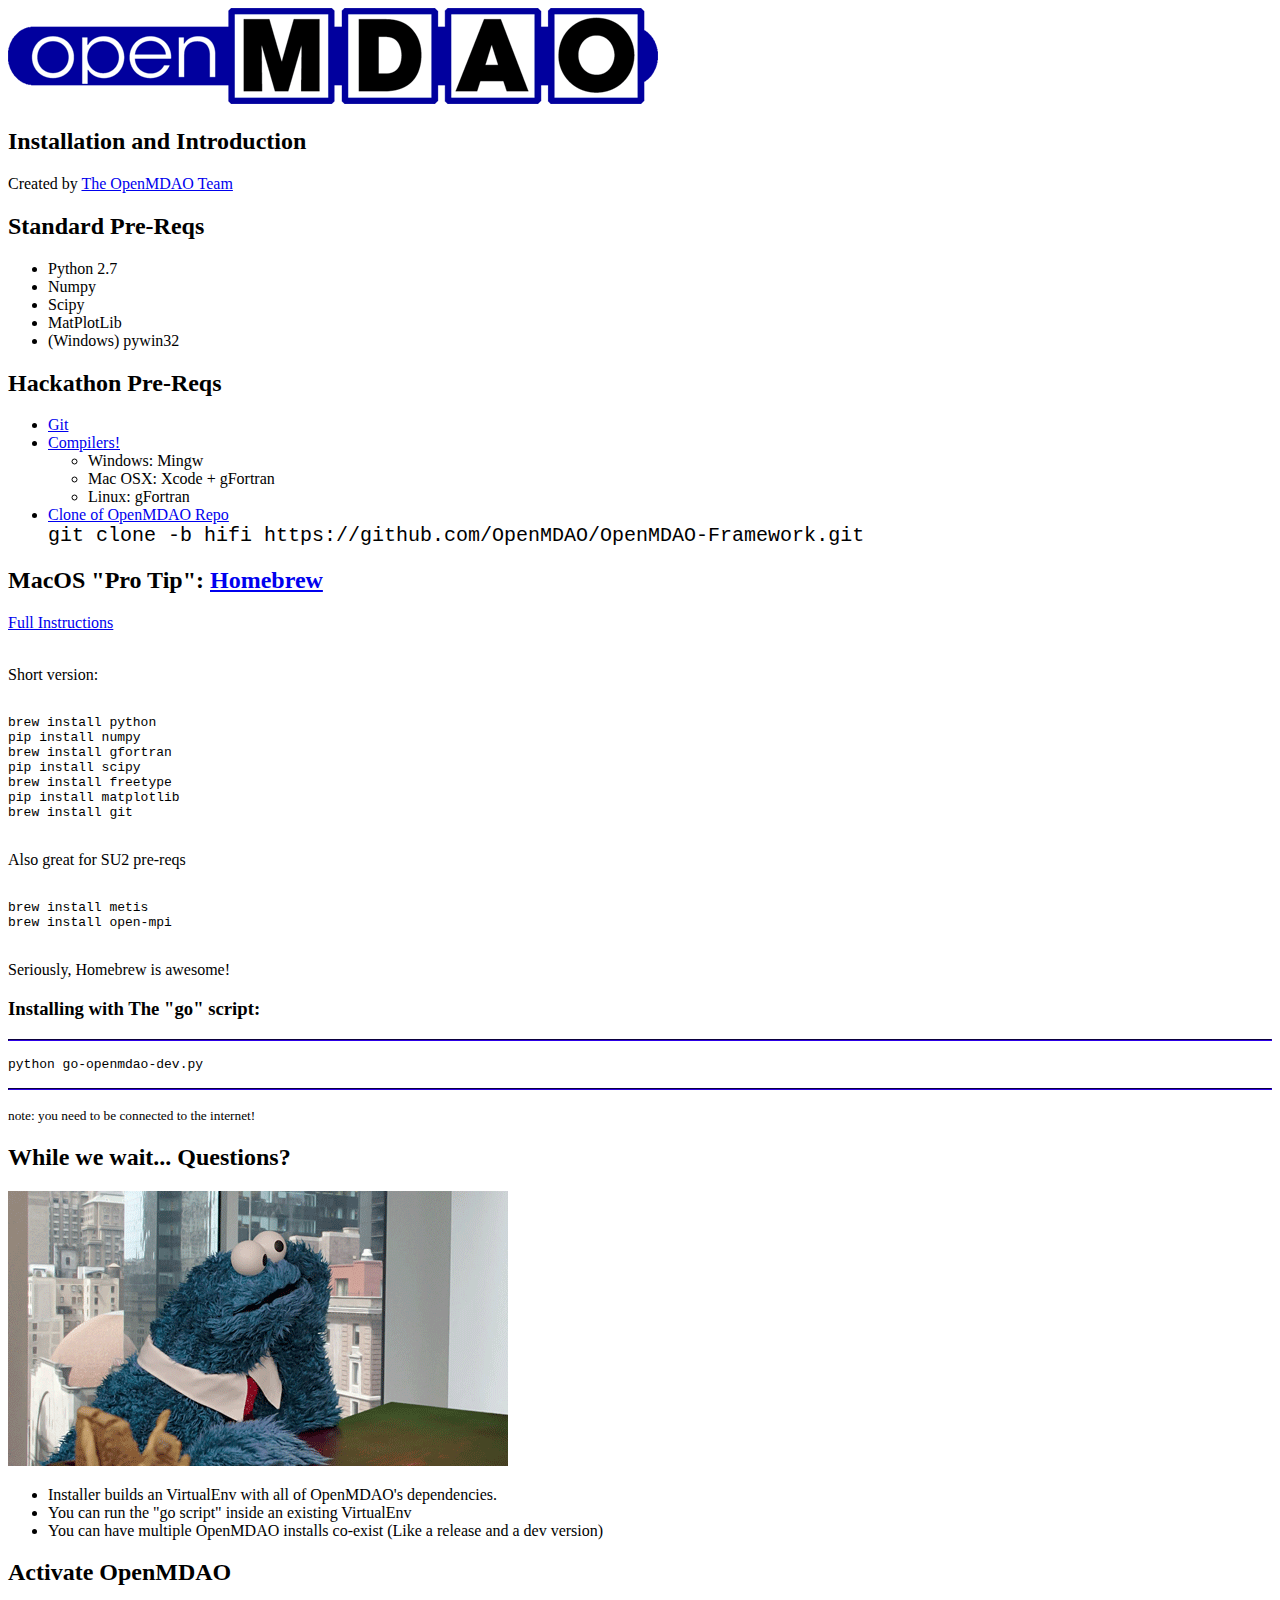
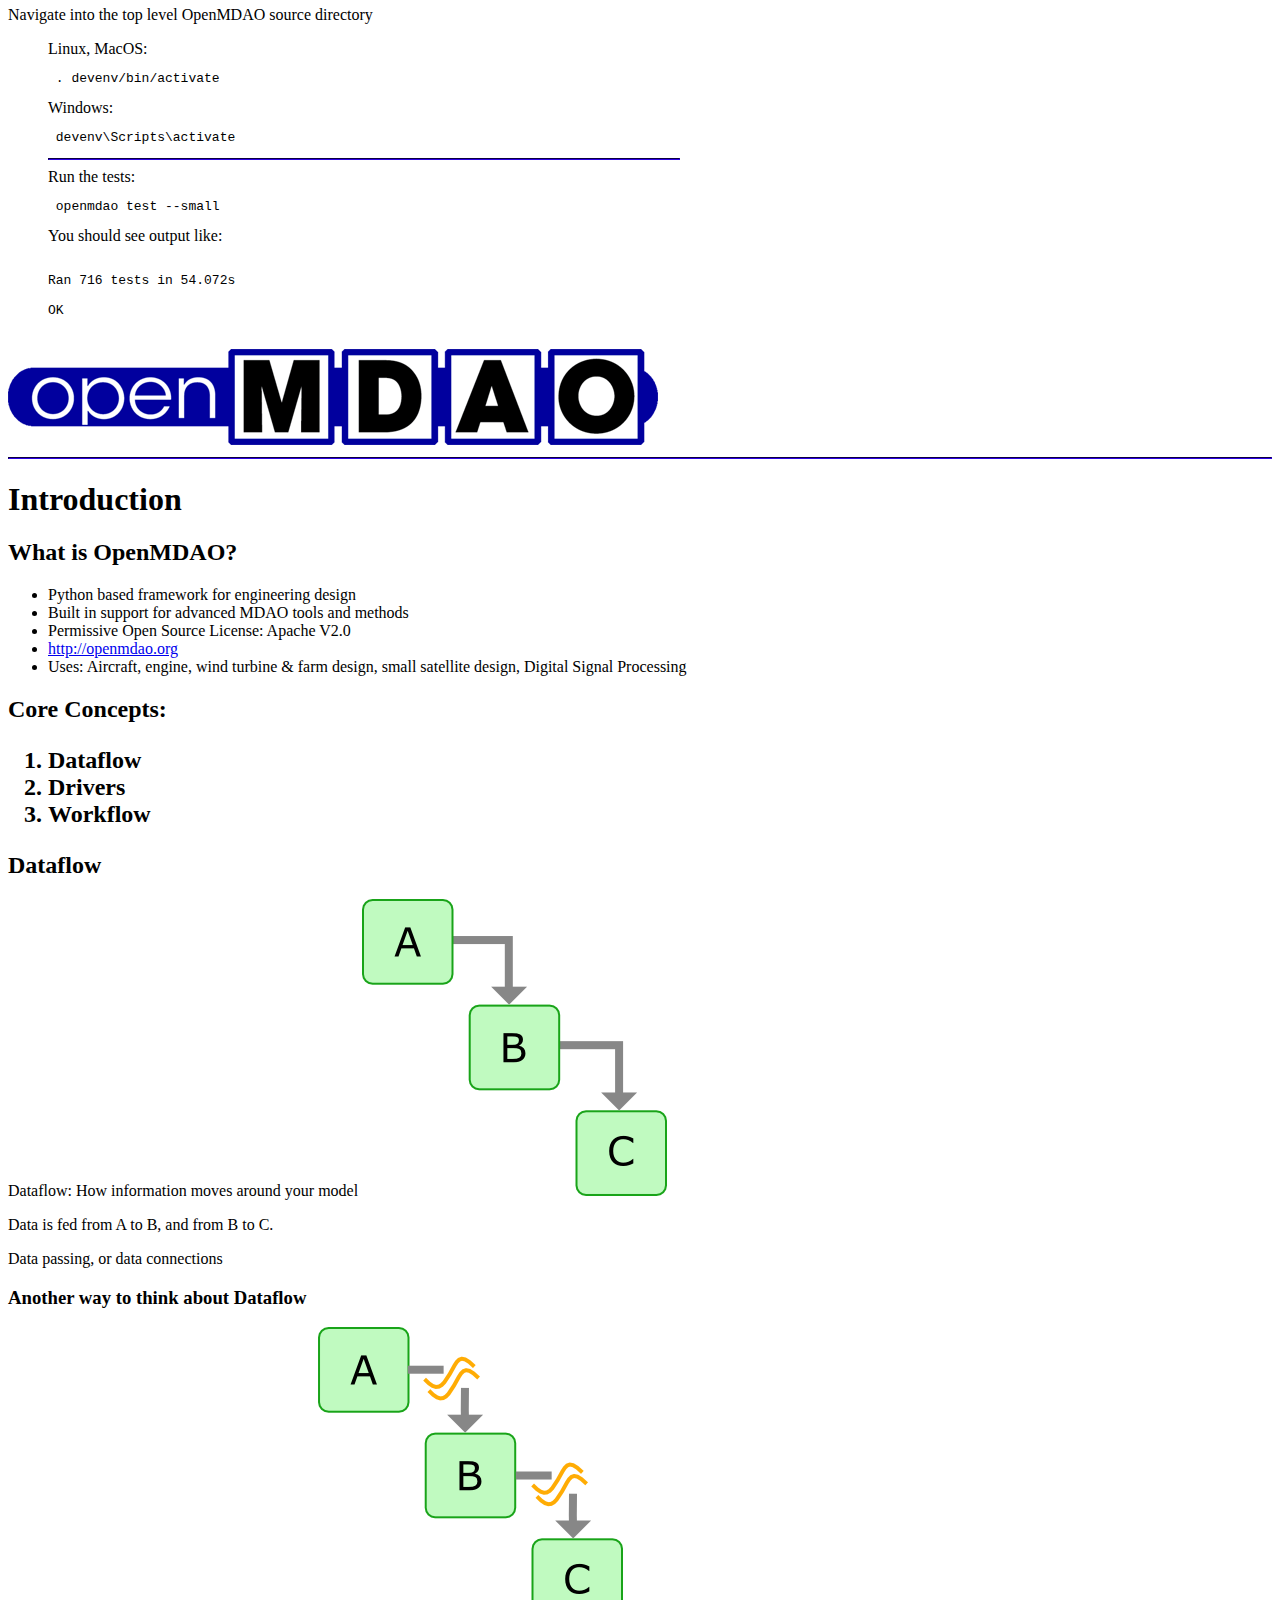
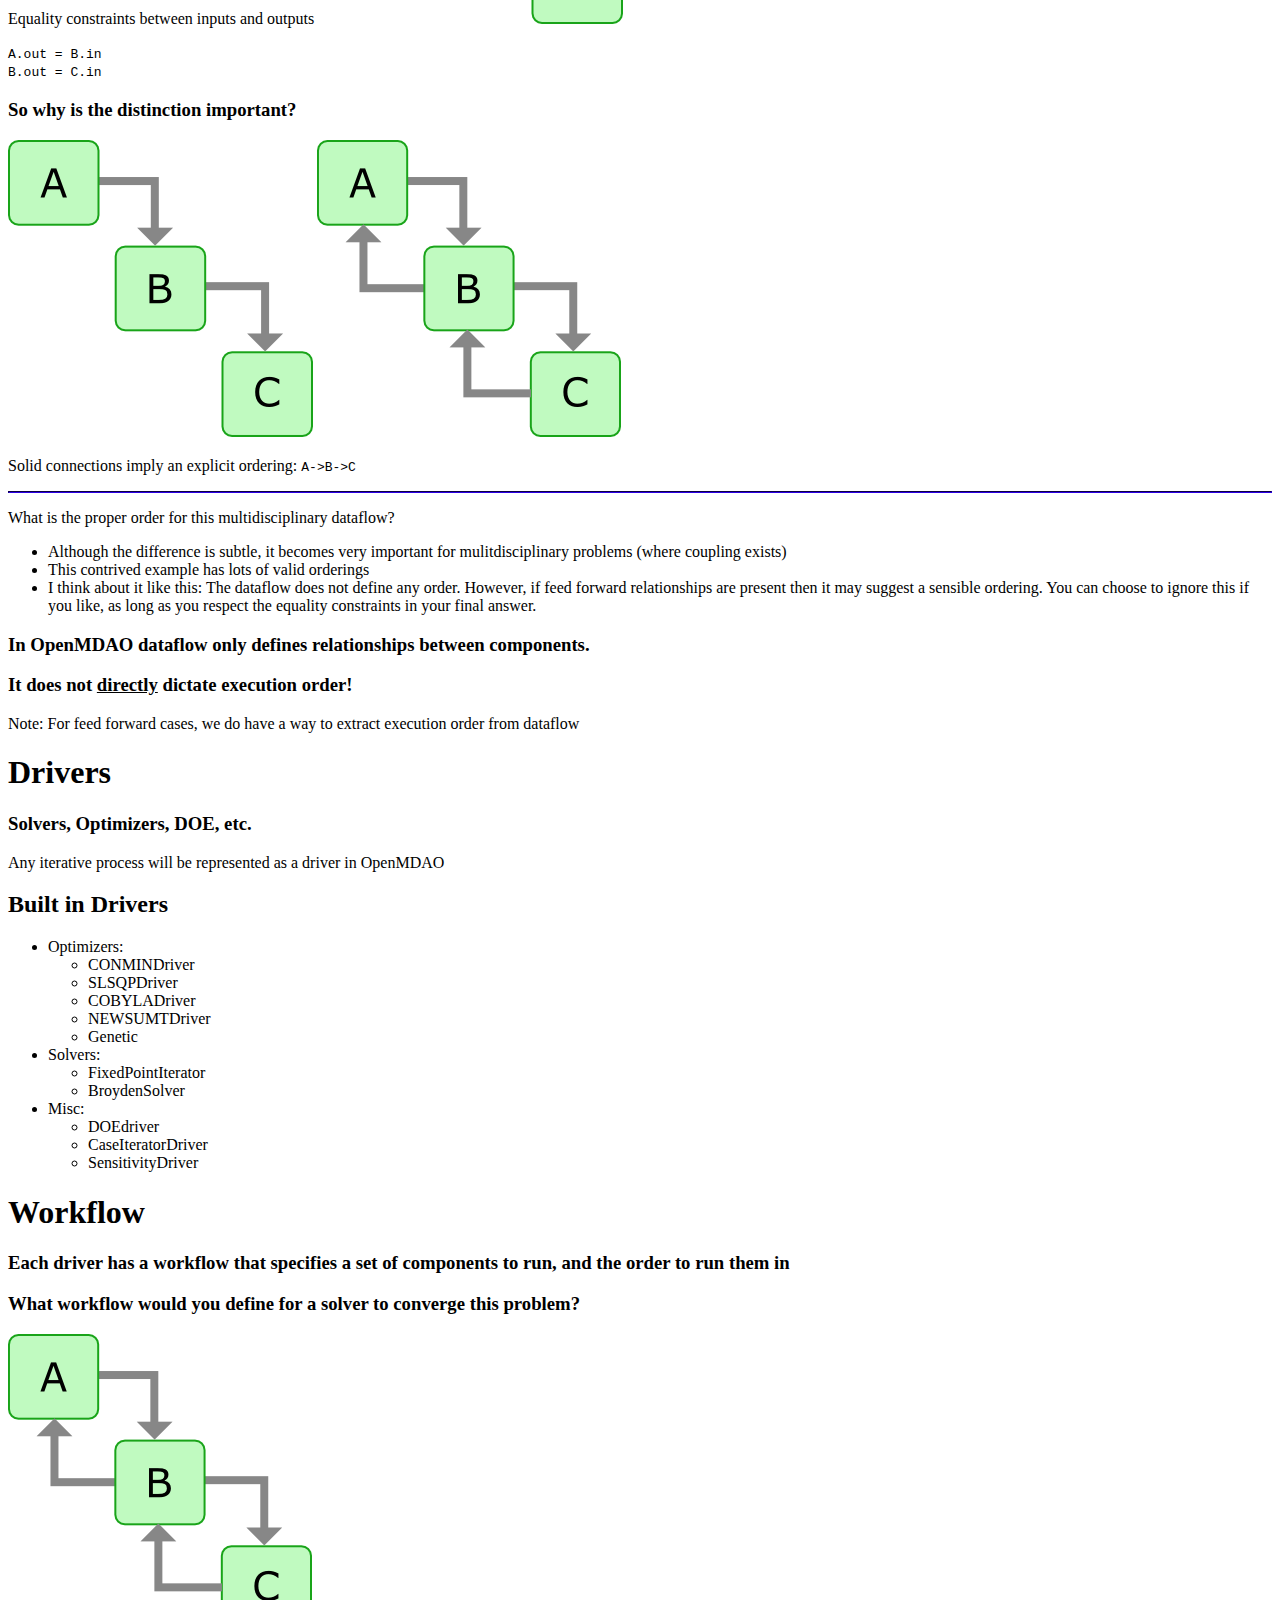
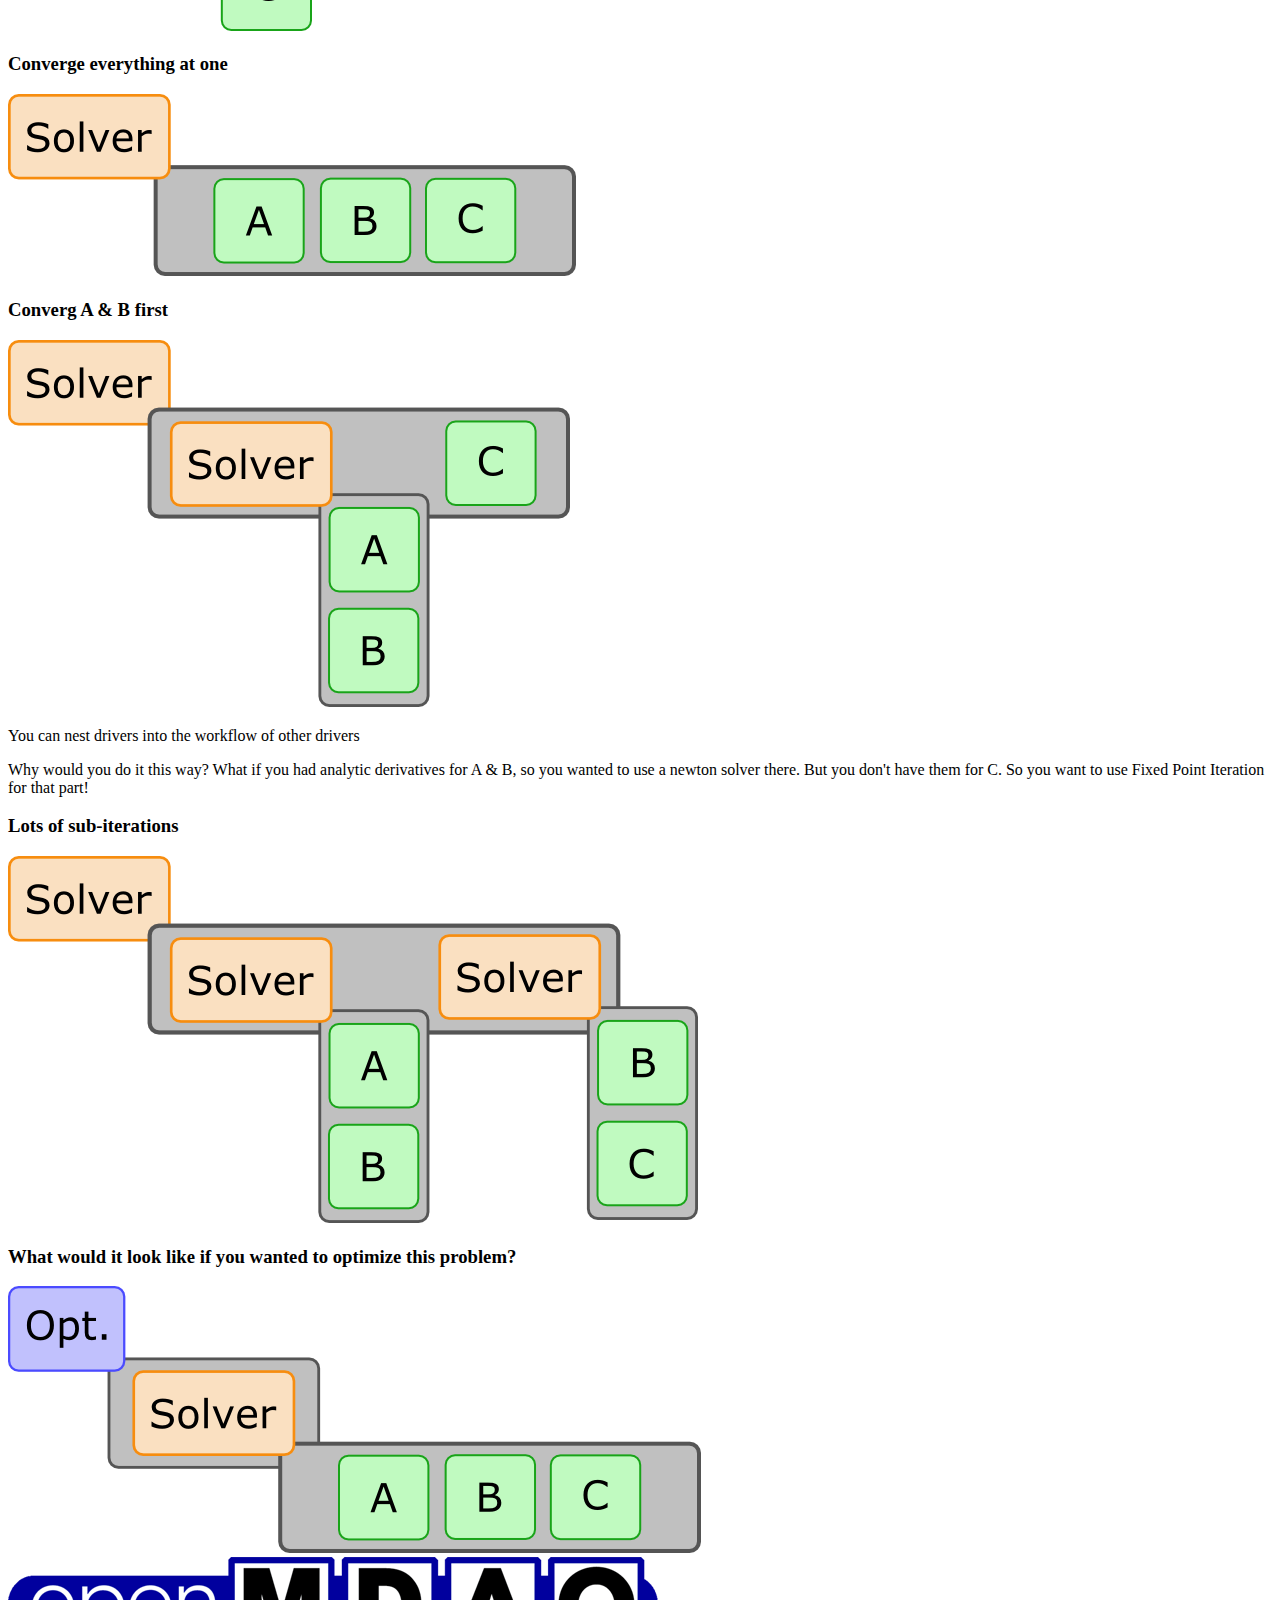
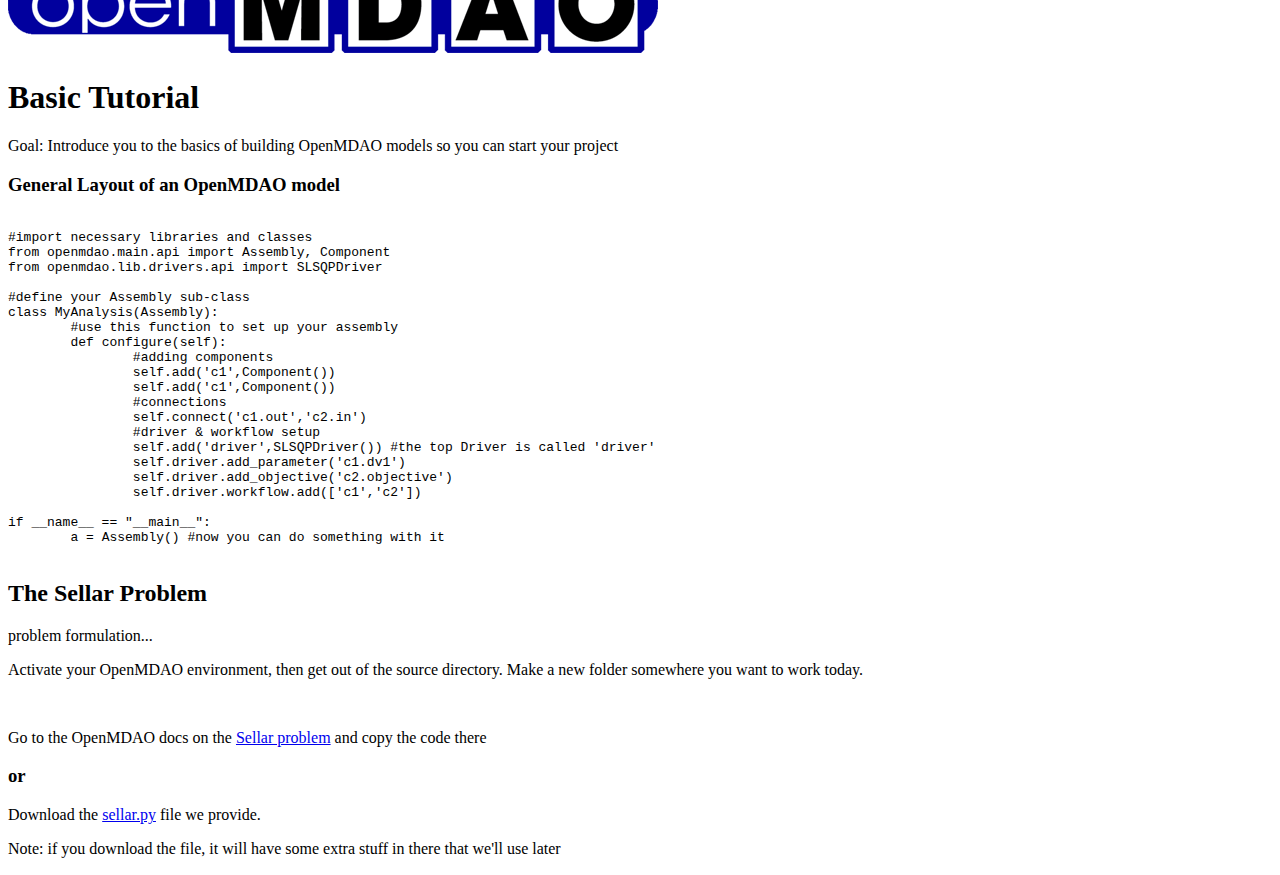
==== index.html @ 1507eb14 "started the tutorial" ====
<!doctype html>
<html lang="en">

	<head>
		<meta charset="utf-8">

		<title>reveal.js - The HTML Presentation Framework</title>

		<meta name="description" content="A framework for easily creating beautiful presentations using HTML">
		<meta name="author" content="Hakim El Hattab">

		<meta name="apple-mobile-web-app-capable" content="yes" />
		<meta name="apple-mobile-web-app-status-bar-style" content="black-translucent" />

		<meta name="viewport" content="width=device-width, initial-scale=1.0, maximum-scale=1.0, user-scalable=no">

		<link rel="stylesheet" href="css/reveal.min.css">
		<link rel="stylesheet" href="css/theme/night.css" id="theme">
		<link rel="stylesheet" href="custom.css">

		<!-- For syntax highlighting -->
		<link rel="stylesheet" href="lib/css/zenburn.css">

		<!-- If the query includes 'print-pdf', use the PDF print sheet -->
		<script>
			document.write( '<link rel="stylesheet" href="css/print/' + ( window.location.search.match( /print-pdf/gi ) ? 'pdf' : 'paper' ) + '.css" type="text/css" media="print">' );
		</script>

		<!--[if lt IE 9]>
		<script src="lib/js/html5shiv.js"></script>
		<![endif]-->
	</head>

	<body>

		<div class="reveal">
			<!-- Any section element inside of this container is displayed as a slide -->
			<div class="slides">
				<section>
					<img class="transparent" src="img/openmdao_logo.png" alt="OpenMDAO">
					<h2>Installation and Introduction</h2>
					<p>
						Created by <a href="http://openmdao.org">The OpenMDAO Team</a> 
					</p>
				</section>
				
				<section>
					<section>
						<h2>Standard Pre-Reqs</h2>
						<ul>
						<li>Python 2.7</li>
						<li>Numpy</li>
						<li>Scipy</li>
						<li>MatPlotLib</li>
						<li>(Windows) pywin32 </li>
						</ul>
					</section>
					<section>
						<h2>Hackathon Pre-Reqs</h2>
						<ul>	
							<li><a href="http://git-scm.com/">Git</a></li>
							<li><a href="http://openmdao.org/docs/dev-guide/intro.html#system-requirements">Compilers!</a> 
								<ul>
									<li> Windows: Mingw</li>
									<li> Mac OSX: Xcode + gFortran </li> 
									<li> Linux: gFortran </li>
								</ul>
							</li>	
							<li><a href="https://github.com/OpenMDAO/OpenMDAO-Framework/tree/hifi"> Clone of OpenMDAO Repo</a> <br/>
								<code class="small">git clone -b hifi https://github.com/OpenMDAO/OpenMDAO-Framework.git</code>
							</li>
						</ul>
					</section>
					<section>
						<h2>MacOS "Pro Tip": 
							<a href="http://brew.sh/">Homebrew</a>
						</h2>
						<a href="http://www.lowindata.com/2013/installing-scientific-python-on-mac-os-x/"> Full Instructions </a><br/><br/>
						<p> Short version:</p>
						<pre><code data-trim contenteditable>
brew install python
pip install numpy
brew install gfortran
pip install scipy
brew install freetype
pip install matplotlib
brew install git
						</code></pre>
						<p> Also great for SU2 pre-reqs</p>
						<pre><code class="no-highlight" data-trim contenteditable>
brew install metis
brew install open-mpi
						</code></pre>
						<p> Seriously, Homebrew is awesome!</p>
					</section>
					
				</section>

				<section>
					<h3>Installing with The "go" script:</h3>
					<hr/>
					<p><pre><code class="no-highlight">python go-openmdao-dev.py</code></pre></p>
					<hr/>
					<p><small>note: you need to be connected to the internet!</small></p>

				</section>
				<section>
					<h2> While we wait... Questions?</h2>
					<img src="img/cookie_monster.gif" alt="waiting">
					<aside class="notes">
						<ul>
							<li>Installer builds an VirtualEnv with all of OpenMDAO's dependencies.</li>
							<li>You can run the "go script" inside an existing VirtualEnv</li>
							<li>You can have multiple OpenMDAO installs co-exist (Like a release and a dev version)</li>
						</ul>
					</aside>
				</section>

				<section>
					<h2>Activate OpenMDAO</h2>
					<p>Navigate into the top level OpenMDAO source directory</p>
					<ul class="nobullet" style="width:50%">
						<li>Linux, MacOS: <pre><code> . devenv/bin/activate </code></pre></li>
						<li>Windows: <pre><code> devenv\Scripts\activate</code></pre></li>
						<hr/>
						<li> Run the tests: 
							<pre><code class="no-highlight"> openmdao test --small </code></pre>
						</li>
						<li>
							You should see output like: 
							<pre><code class="no-highlight"> 
Ran 716 tests in 54.072s 

OK
							</code></pre>
						</li>
					</ul>
					
				</section>

				<section>
					<img class="transparent" src="img/openmdao_logo.png" alt="OpenMDAO">
					<hr/>
					<h1>Introduction</h1>
				</section>

				<section>
					<h2>What is OpenMDAO?</h2>
					<ul>
						<li>Python based framework for engineering design</li>
						<li>Built in support for advanced MDAO tools and methods</li>
						<li>Permissive Open Source License: Apache V2.0</li>
						<li><a href="http://openmdao.org/">http://openmdao.org</a></li>
						<li>Uses: Aircraft, engine, wind turbine & farm design,
							small satellite design, Digital Signal Processing
						</li>
					</ul>
				</section>

				<section>
					<h2>Core Concepts:</h2>
					<h2><ol>
						<li>Dataflow</li>
						<li>Drivers</li>
						<li>Workflow</li>
					</ol></h2>
				</section>

				<section>
					<section>
						<h2 > Dataflow </h2>
						<p>Dataflow: How information moves around your model
						<img class="transparent" src="img/dataflow1.png" alt="dataflow example with one coupling" > 
						</p>
						<p>Data is fed from A to B, and from B to C.</p>
						<p>Data passing, or data connections</p>
					</section>
					<section>
						<h3>Another way to think about Dataflow</h3>
						<p>Equality constraints between inputs and outputs
						<img class="transparent" src="img/dataflow4.png" alt="dataflow example with one coupling" > 
						</p>
						<p>
							<code> A.out = B.in </code><br/>
							<code> B.out = C.in </code>
						</p>
					</section>
				</section>
				<section>
					<h3> So why is the distinction important? </h3>
					<p>
						<img class="transparent" src="img/dataflow1.png" alt="dataflow example with one coupling" > 
						<img class="fragment transparent" data-fragment-index=
						"2" src="img/dataflow3.png" alt="dataflow example with one coupling" > 
					</p>
					<p class="fragment" data-fragment-index="1">
						Solid connections imply an explicit ordering: <code>A->B->C</code>
					</p>						
					<hr class="fragment" data-fragment-index="2">
					<p class="fragment" data-fragment-index="2">
						What is the proper order for this multidisciplinary dataflow?   
					</p>
					<aside class="notes">
						<ul>
							<li>Although the difference is subtle, it becomes very important 
							for mulitdisciplinary problems (where coupling exists) </li>
							<li>This contrived example has lots of valid orderings </li>
							<li>I think about it like this: The dataflow does not define 
								any order. However, if feed forward relationships are present
								then it may suggest a sensible ordering. You can choose to ignore
								this if you like, as long as you respect the equality constraints 
								in your final answer. 
							</li>
						</ul>
					</aside>
				</section>
				<section>
					<h3> In OpenMDAO dataflow only defines relationships between components.</h3>
					<h3> It does not <u>directly</u> dictate execution order!</h3>
					<p> Note: For feed forward cases, we do have a way to extract execution order from 
					dataflow </p>
				</section>
				<section>
					<h1> Drivers</h1>
					<h3>Solvers, Optimizers, DOE, etc.</h3>
					<p> Any iterative process will be represented as a driver in OpenMDAO </p> 
				</section>
				<section>
					<h2> Built in Drivers </h2>
					<ul>
						<li>Optimizers:<ul>
							<li>CONMINDriver</li>
							<li>SLSQPDriver</li>
							<li>COBYLADriver</li>
							<li>NEWSUMTDriver</li>
							<li>Genetic</li>
						</ul></li>
						<li>Solvers:<ul>
							<li>FixedPointIterator</li>
							<li>BroydenSolver</li>
						</ul></li>
						<li>Misc:<ul>
							<li>DOEdriver</li>
							<li>CaseIteratorDriver</li>
							<li>SensitivityDriver</li>
						</ul></li>
				</section>
				<section>
					<h1>Workflow</h1>
					<h3>Each driver has a workflow that specifies a set of components to run, and the order to run them in</h3>
				</section>
				<section>
					<section>
						<h3> What workflow would you define for a solver to converge this problem?</h3>
						<img class="transparent" src="img/dataflow3.png" alt="dataflow example with one coupling">
					</section> 
					<section>
						<h3> Converge everything at one </h3>
						<img class="transparent" src="img/workflow1.png" alt="dataflow example with one coupling">
					</section>
					<section>
						<h3> Converg A &amp; B first</h3>
						<img class="transparent" src="img/workflow2.png" alt="dataflow example with one sub-iteration">
						<p> You can nest drivers into the workflow of other drivers </p>
						<aside class="notes">
							Why would you do it this way? What if you had analytic derivatives for A &amp; B, 
							so you wanted to use a newton solver there. But you don't have them for C. So you 
							want to use Fixed Point Iteration for that part! 
						</aside>
					</section>
					<section>
						<h3> Lots of sub-iterations </h3>
						<img class="transparent" src="img/workflow3.png" alt="dataflow example with nested iteration">
					</section>
				</section>
				<section>
					<h3> What would it look like if you wanted to optimize this problem? </h3>
					<img class="fragment transparent" src="img/workflow4.png" alt="optimization workflow">

				</section>
				<section>
					<img class="transparent" src="img/openmdao_logo.png" alt="OpenMDAO">
					<h1> Basic Tutorial </h1>
					<p> Goal: Introduce you to the basics of building OpenMDAO models
						so you can start your project
					</p>
				</section>
				<section>
					<h3> General Layout of an OpenMDAO model</h3>
					<pre><code class="python" data-trim contenteditable>
#import necessary libraries and classes						
from openmdao.main.api import Assembly, Component
from openmdao.lib.drivers.api import SLSQPDriver

#define your Assembly sub-class
class MyAnalysis(Assembly): 
	#use this function to set up your assembly
	def configure(self): 
		#adding components
		self.add('c1',Component())
		self.add('c1',Component())
		#connections
		self.connect('c1.out','c2.in')
		#driver &amp; workflow setup
		self.add('driver',SLSQPDriver()) #the top Driver is called 'driver'
		self.driver.add_parameter('c1.dv1')
		self.driver.add_objective('c2.objective')
		self.driver.workflow.add(['c1','c2'])

if __name__ == "__main__": 
	a = Assembly() #now you can do something with it
					</code></pre>
				</section>
				<section>
					<h2>The Sellar Problem </h2>
					<p> problem formulation... </p>
				</section>
				<section>
					<p> Activate your OpenMDAO environment, then get out of the source 
						directory. Make a new folder somewhere you want to work today. 
					</p>
					<br/>
					<p>
						Go to the OpenMDAO docs on the <a href="http://openmdao.org/docs/tutorials/mdao/intro.html">
						Sellar problem</a> and copy the code there
					</p>
						<h3>or</h3>
					<p>
						Download the <a href="http://openmdao.org/docs/_downloads/sellar.py">sellar.py</a> file we provide. 
					</p>
					<p> Note: if you download the file, it will have some extra stuff in there that we'll use later</p>
				</section>
		</div>

		<script src="lib/js/head.min.js"></script>
		<script src="js/reveal.min.js"></script>

		<script>

			// Full list of configuration options available here:
			// https://github.com/hakimel/reveal.js#configuration
			Reveal.initialize({
				controls: true,
				progress: true,
				history: true,
				center: true,

				theme: Reveal.getQueryHash().theme, // available themes are in /css/theme
				transition: Reveal.getQueryHash().transition || 'default', // default/cube/page/concave/zoom/linear/fade/none

				// Optional libraries used to extend on reveal.js
				dependencies: [
					{ src: 'lib/js/classList.js', condition: function() { return !document.body.classList; } },
					{ src: 'plugin/markdown/marked.js', condition: function() { return !!document.querySelector( '[data-markdown]' ); } },
					{ src: 'plugin/markdown/markdown.js', condition: function() { return !!document.querySelector( '[data-markdown]' ); } },
					{ src: 'plugin/highlight/highlight.js', async: true, callback: function() { hljs.initHighlightingOnLoad(); } },
					{ src: 'plugin/zoom-js/zoom.js', async: true, condition: function() { return !!document.body.classList; } },
					{ src: 'plugin/notes/notes.js', async: true, condition: function() { return !!document.body.classList; } }
				]
			});

		</script>

	</body>
</html>
---- custom.css ----
.reveal code.small{
    font-size: 15pt;
}

.reveal img.transparent {
    background-color: transparent;
    border:0;
}

ul.nobullet {
    list-style-type: none;
}

hr {
    border-color: rgb(28,0,146);
}

.green {
    color: rgb(150,227,9);
}
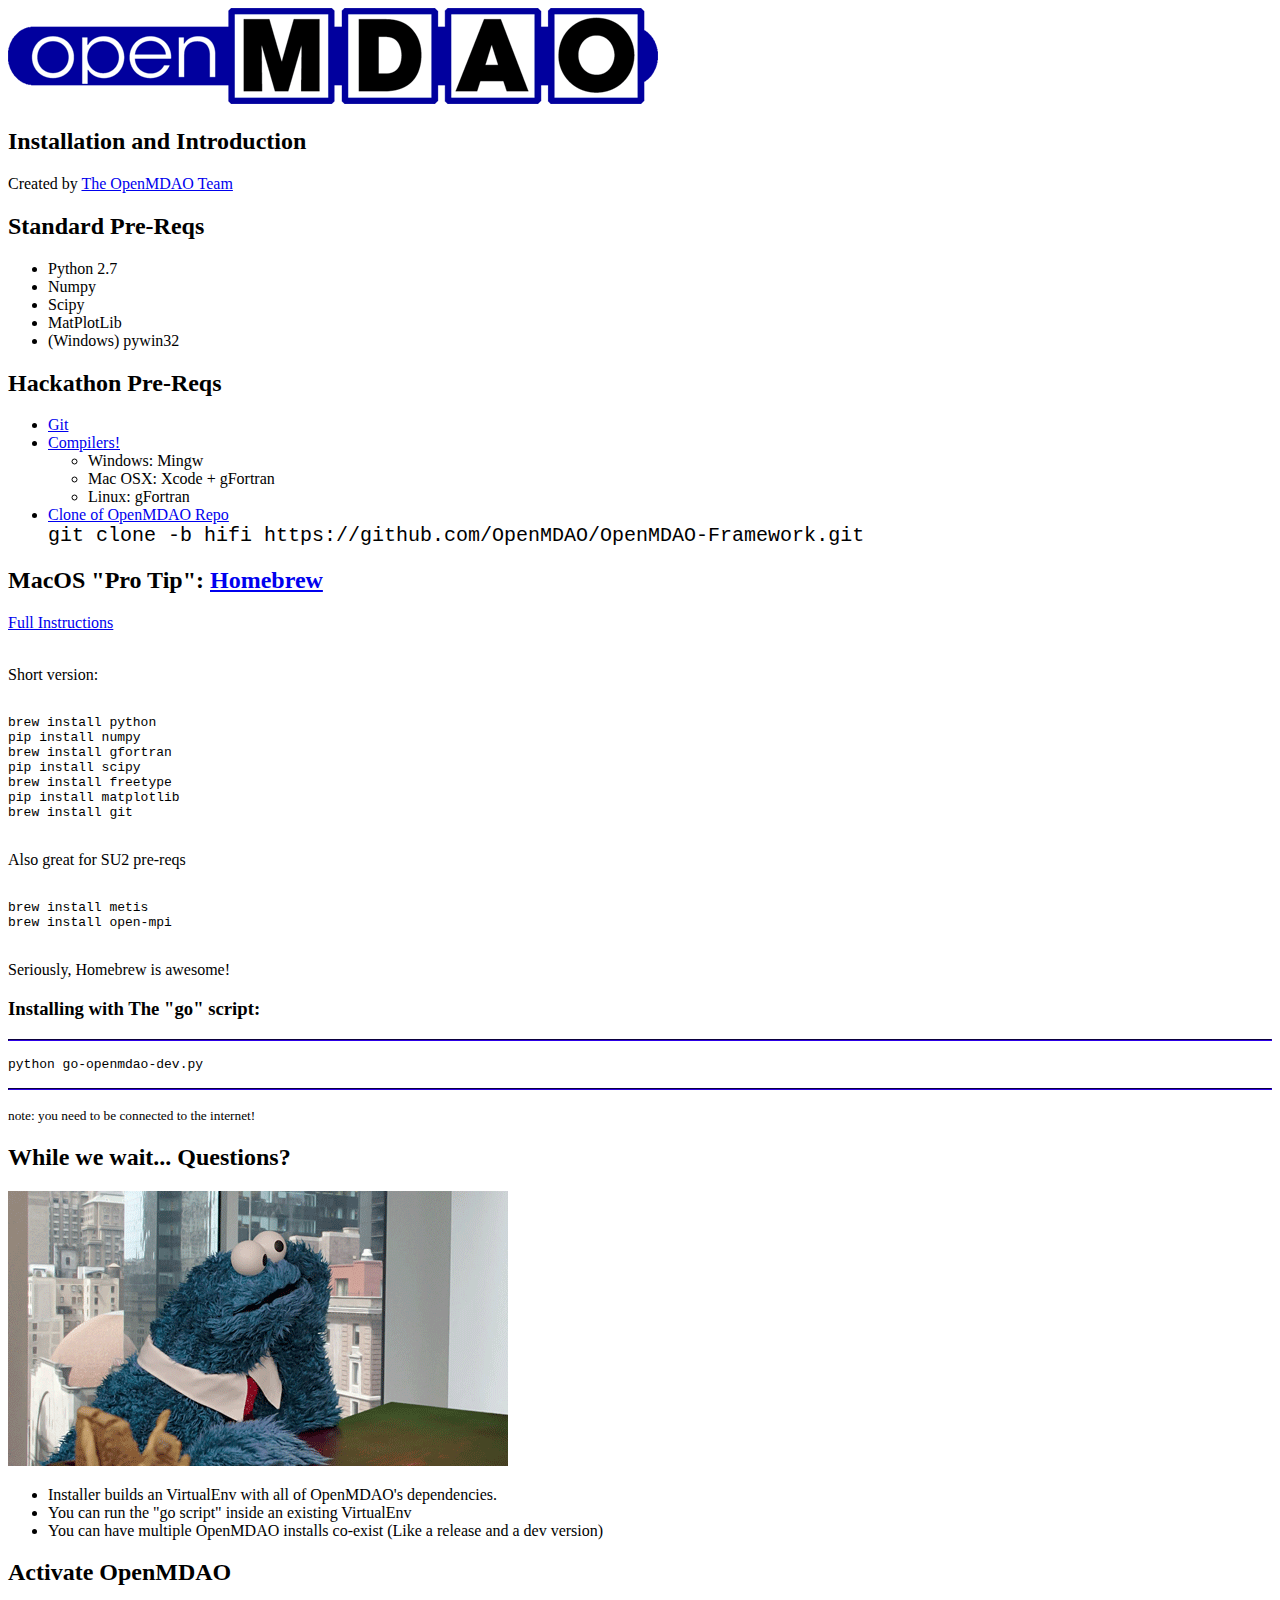
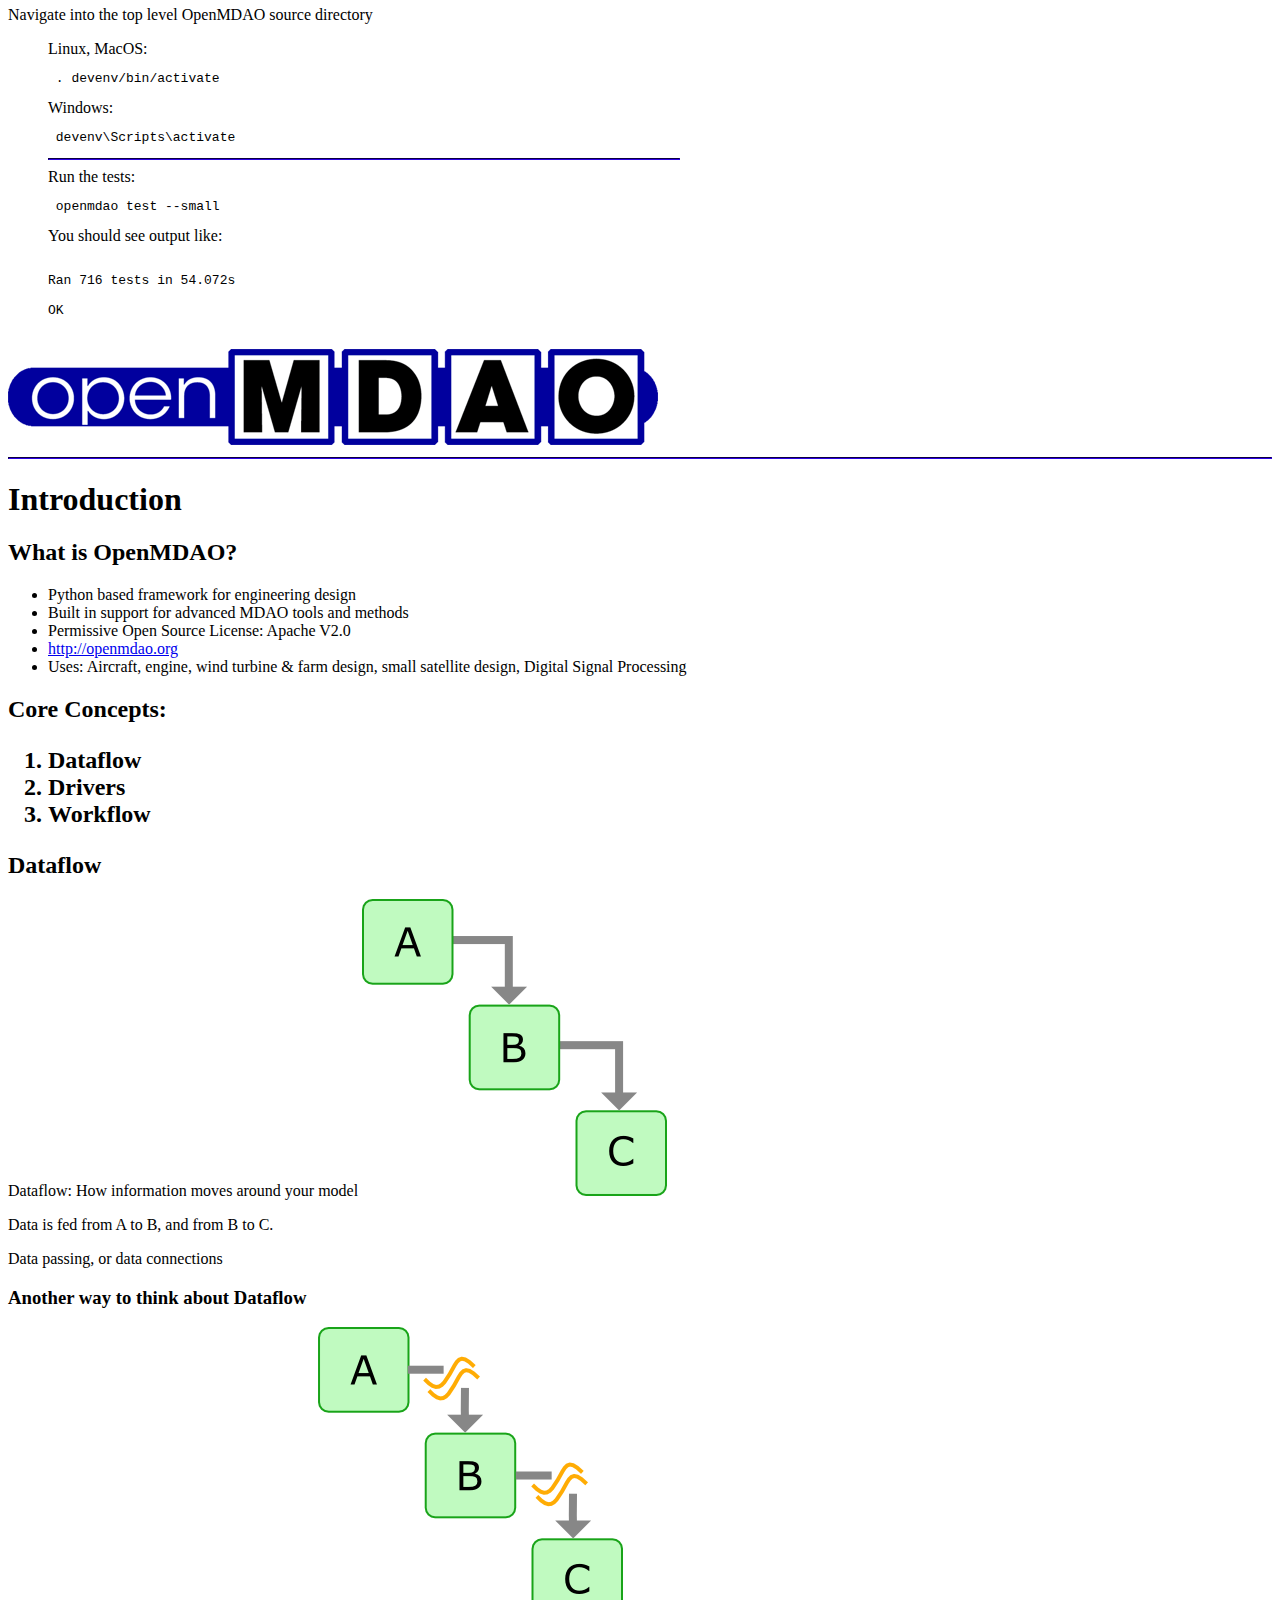
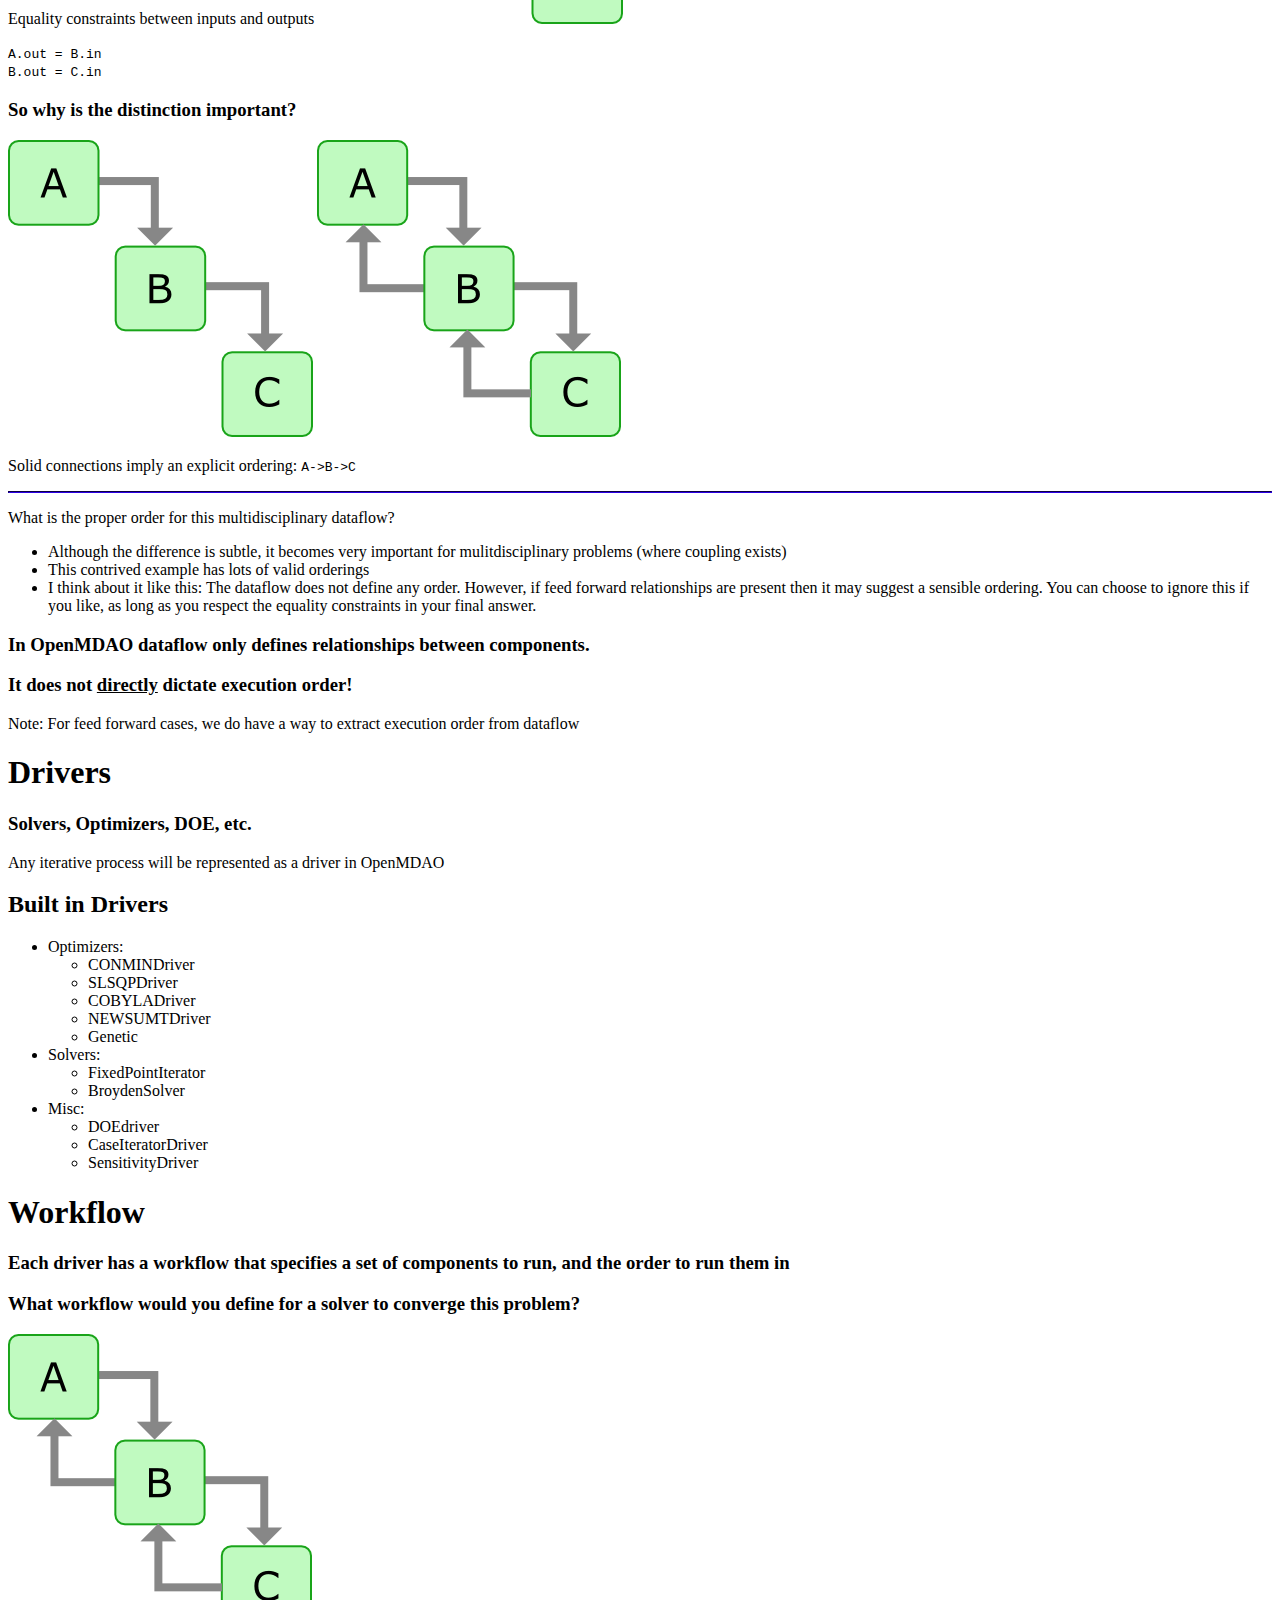
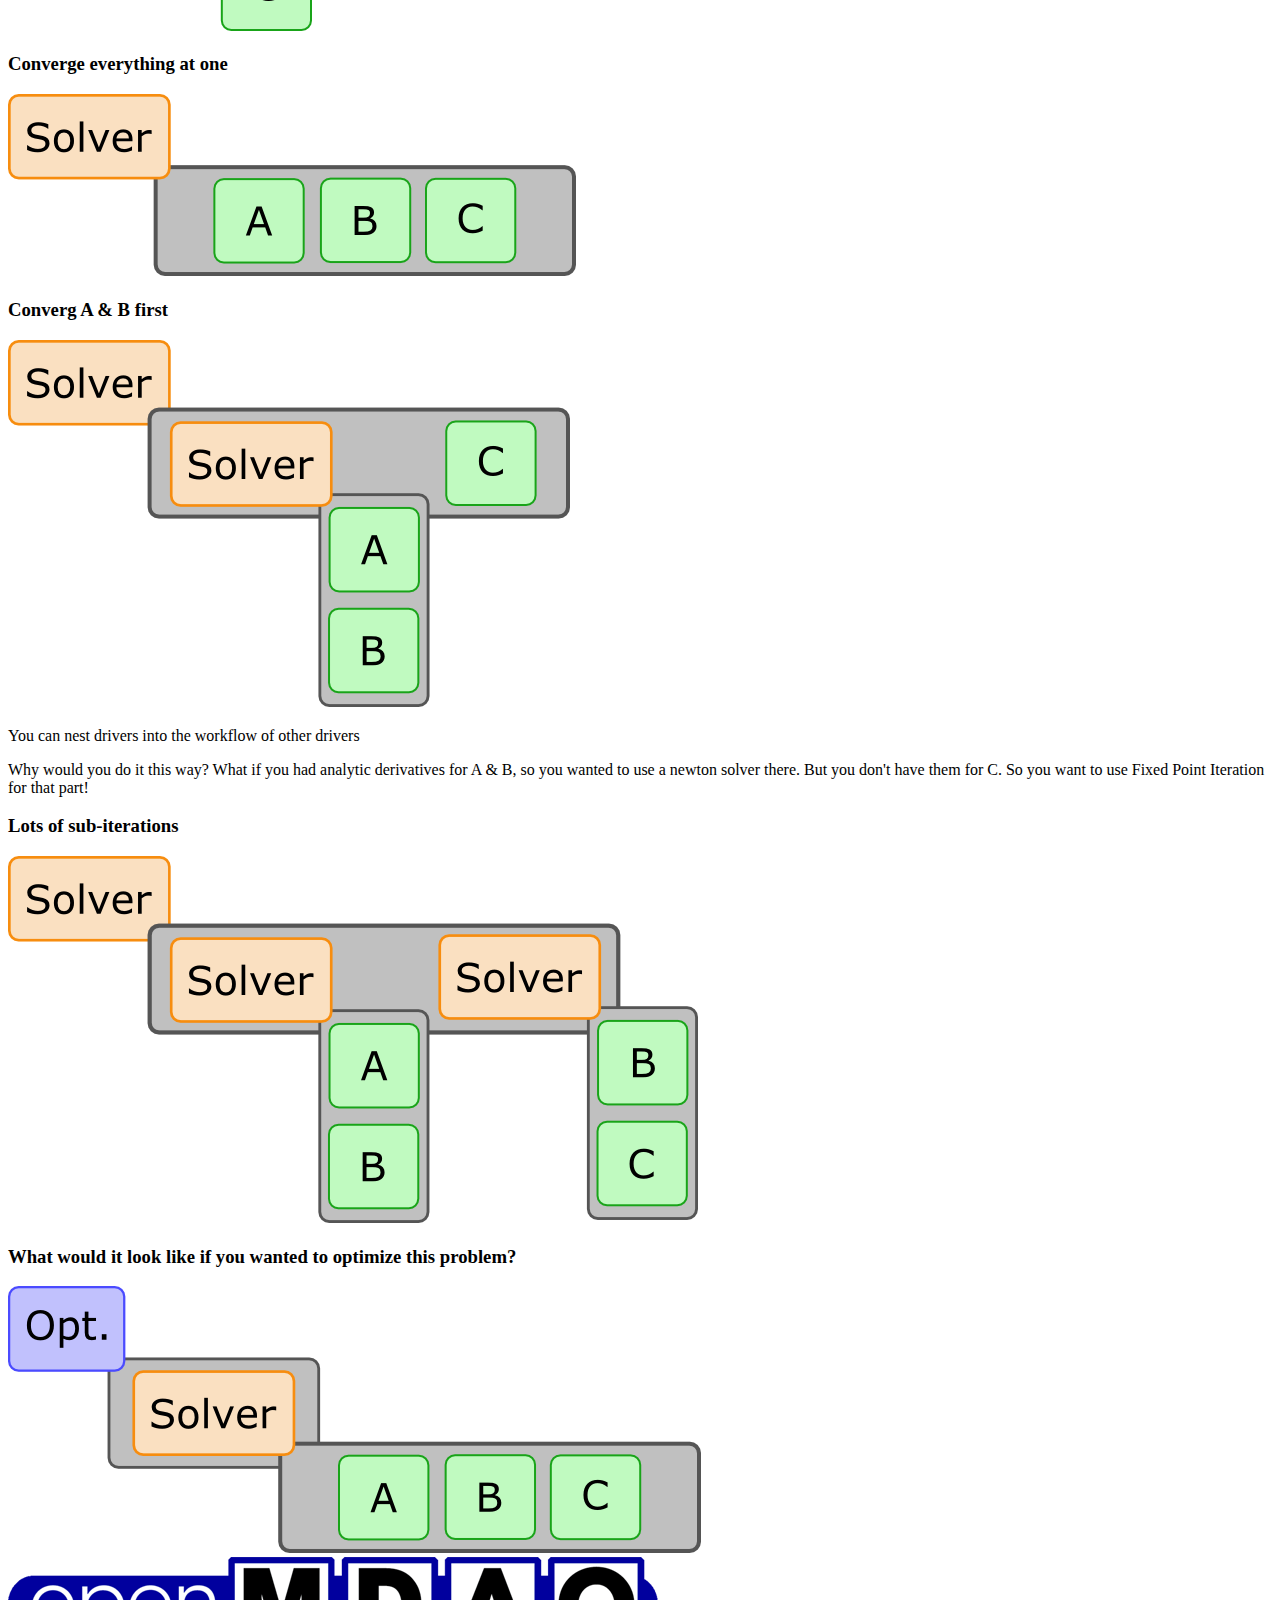
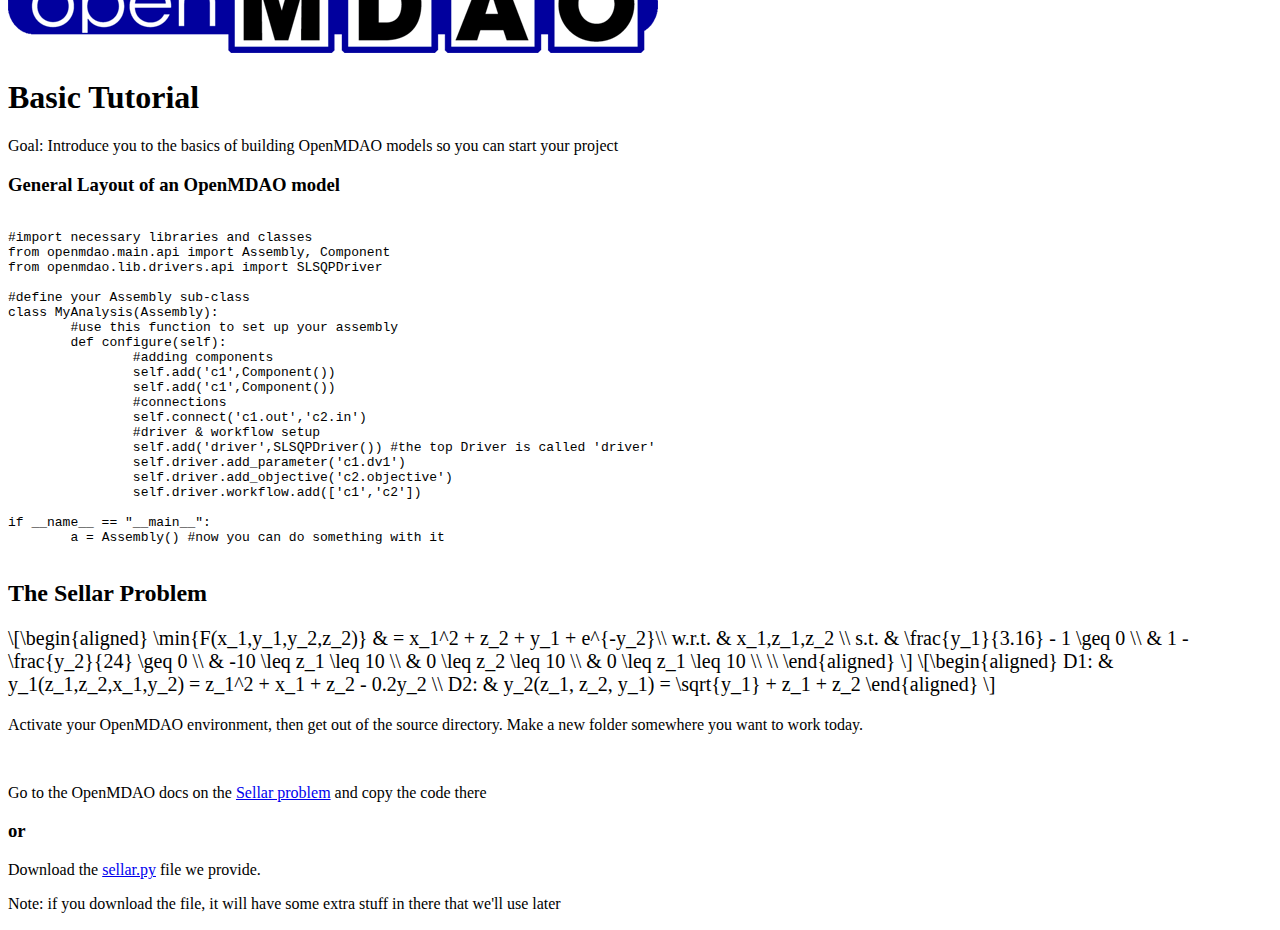
==== commit ef9d41ba: "got mathjax plugin working, but had to use CDN..." ====
--- a/index.html
+++ b/index.html
@@ -313,7 +313,22 @@
 				</section>
 				<section>
 					<h2>The Sellar Problem </h2>
-					<p> problem formulation... </p>
+					<p style="font-size:15pt;">
+						\[\begin{aligned}
+						\min{F(x_1,y_1,y_2,z_2)} &amp; = x_1^2 + z_2 + y_1 + e^{-y_2}\\
+						w.r.t. &amp; x_1,z_1,z_2 \\
+						s.t. &amp; \frac{y_1}{3.16} - 1 \geq 0 \\
+						&amp; 1 - \frac{y_2}{24} \geq 0 \\
+						&amp; -10 \leq z_1 \leq 10 \\
+						&amp; 0 \leq z_2 \leq 10 \\
+						&amp; 0 \leq z_1 \leq 10 \\ \\
+						\end{aligned} \]
+
+						\[\begin{aligned}
+						D1: &amp; y_1(z_1,z_2,x_1,y_2) = z_1^2 + x_1 + z_2 - 0.2y_2 \\
+						D2: &amp; y_2(z_1, z_2, y_1) = \sqrt{y_1} + z_1 + z_2
+						\end{aligned} \]
+					</p>
 				</section>
 				<section>
 					<p> Activate your OpenMDAO environment, then get out of the source 
@@ -348,6 +363,11 @@
 				theme: Reveal.getQueryHash().theme, // available themes are in /css/theme
 				transition: Reveal.getQueryHash().transition || 'default', // default/cube/page/concave/zoom/linear/fade/none
 
+			    math: {
+			        mathjax: 'http://cdn.mathjax.org/mathjax/latest/MathJax.js',
+			        config: 'TeX-AMS_HTML-full'  // See http://docs.mathjax.org/en/latest/config-files.html
+			    },
+
 				// Optional libraries used to extend on reveal.js
 				dependencies: [
 					{ src: 'lib/js/classList.js', condition: function() { return !document.body.classList; } },
@@ -355,7 +375,8 @@
 					{ src: 'plugin/markdown/markdown.js', condition: function() { return !!document.querySelector( '[data-markdown]' ); } },
 					{ src: 'plugin/highlight/highlight.js', async: true, callback: function() { hljs.initHighlightingOnLoad(); } },
 					{ src: 'plugin/zoom-js/zoom.js', async: true, condition: function() { return !!document.body.classList; } },
-					{ src: 'plugin/notes/notes.js', async: true, condition: function() { return !!document.body.classList; } }
+					{ src: 'plugin/notes/notes.js', async: true, condition: function() { return !!document.body.classList; } },
+					{ src: 'plugin/math/math.js', async: true }				
 				]
 			});
 
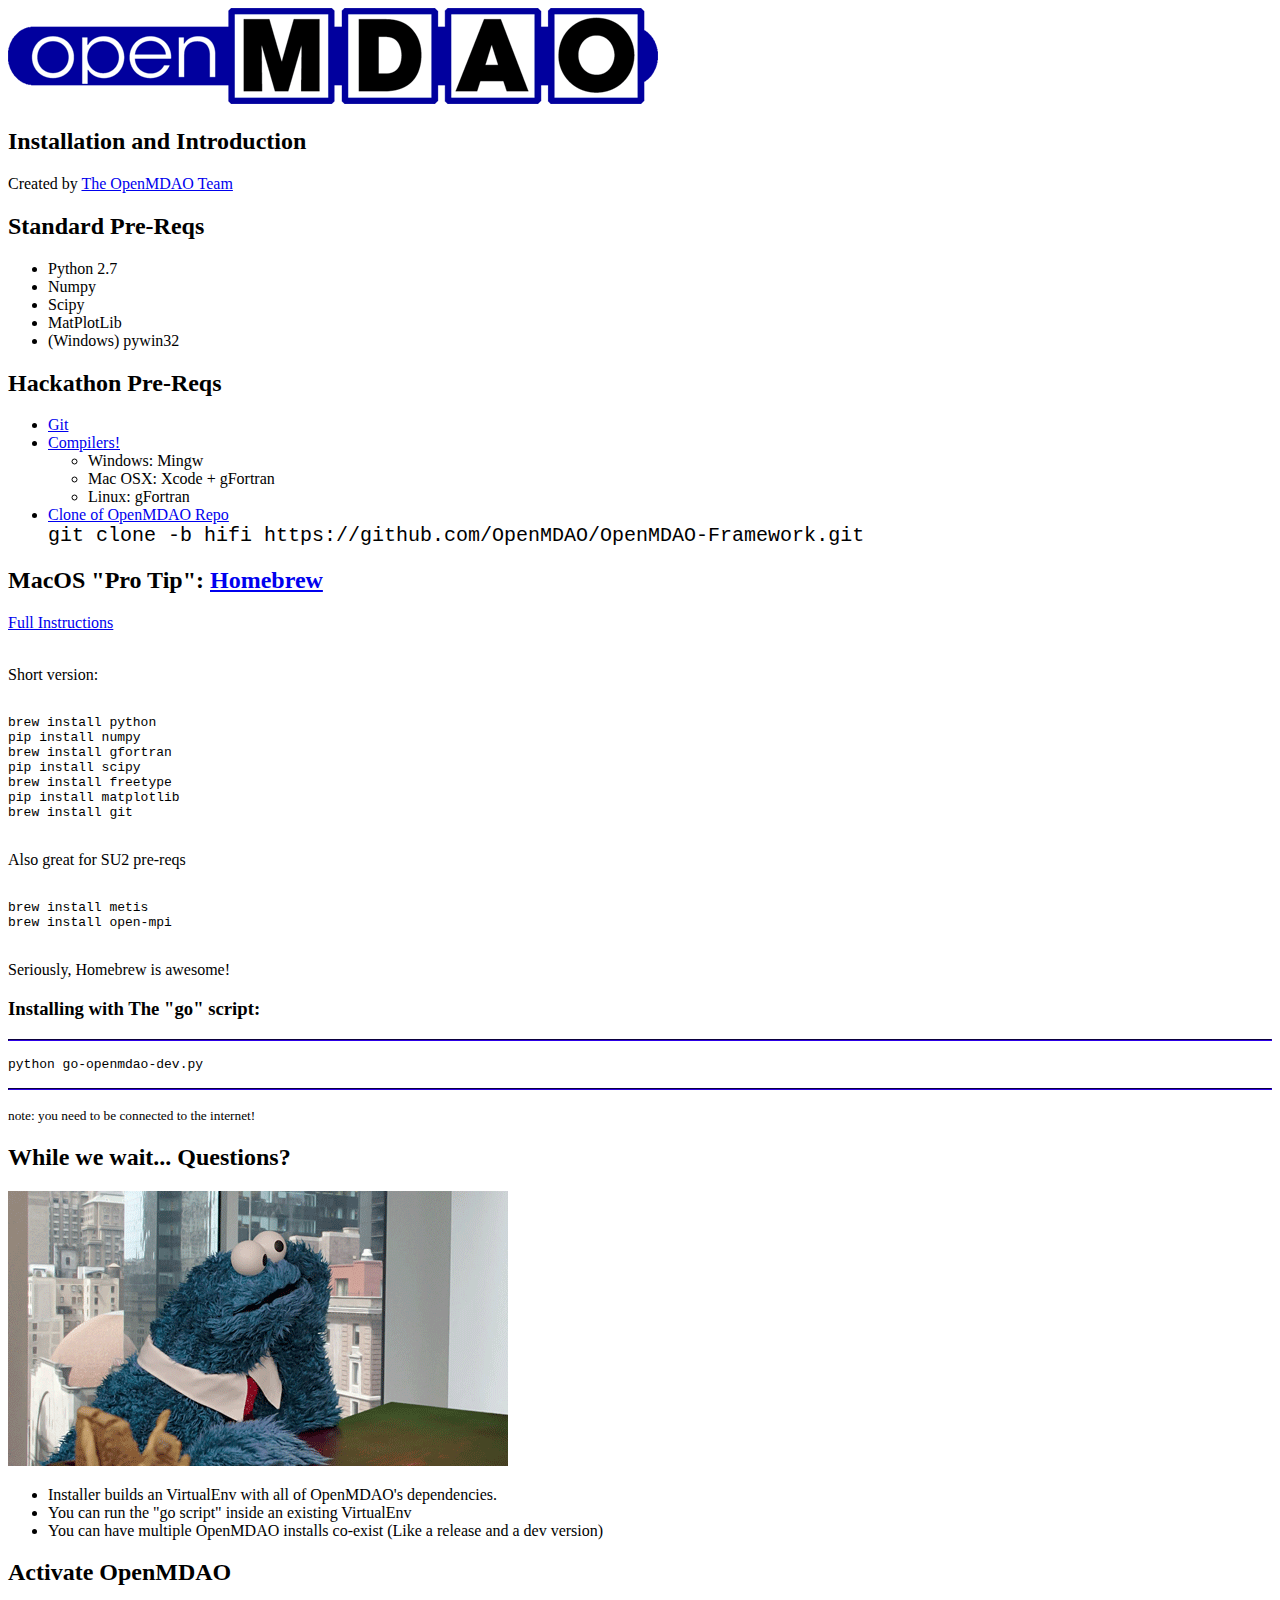
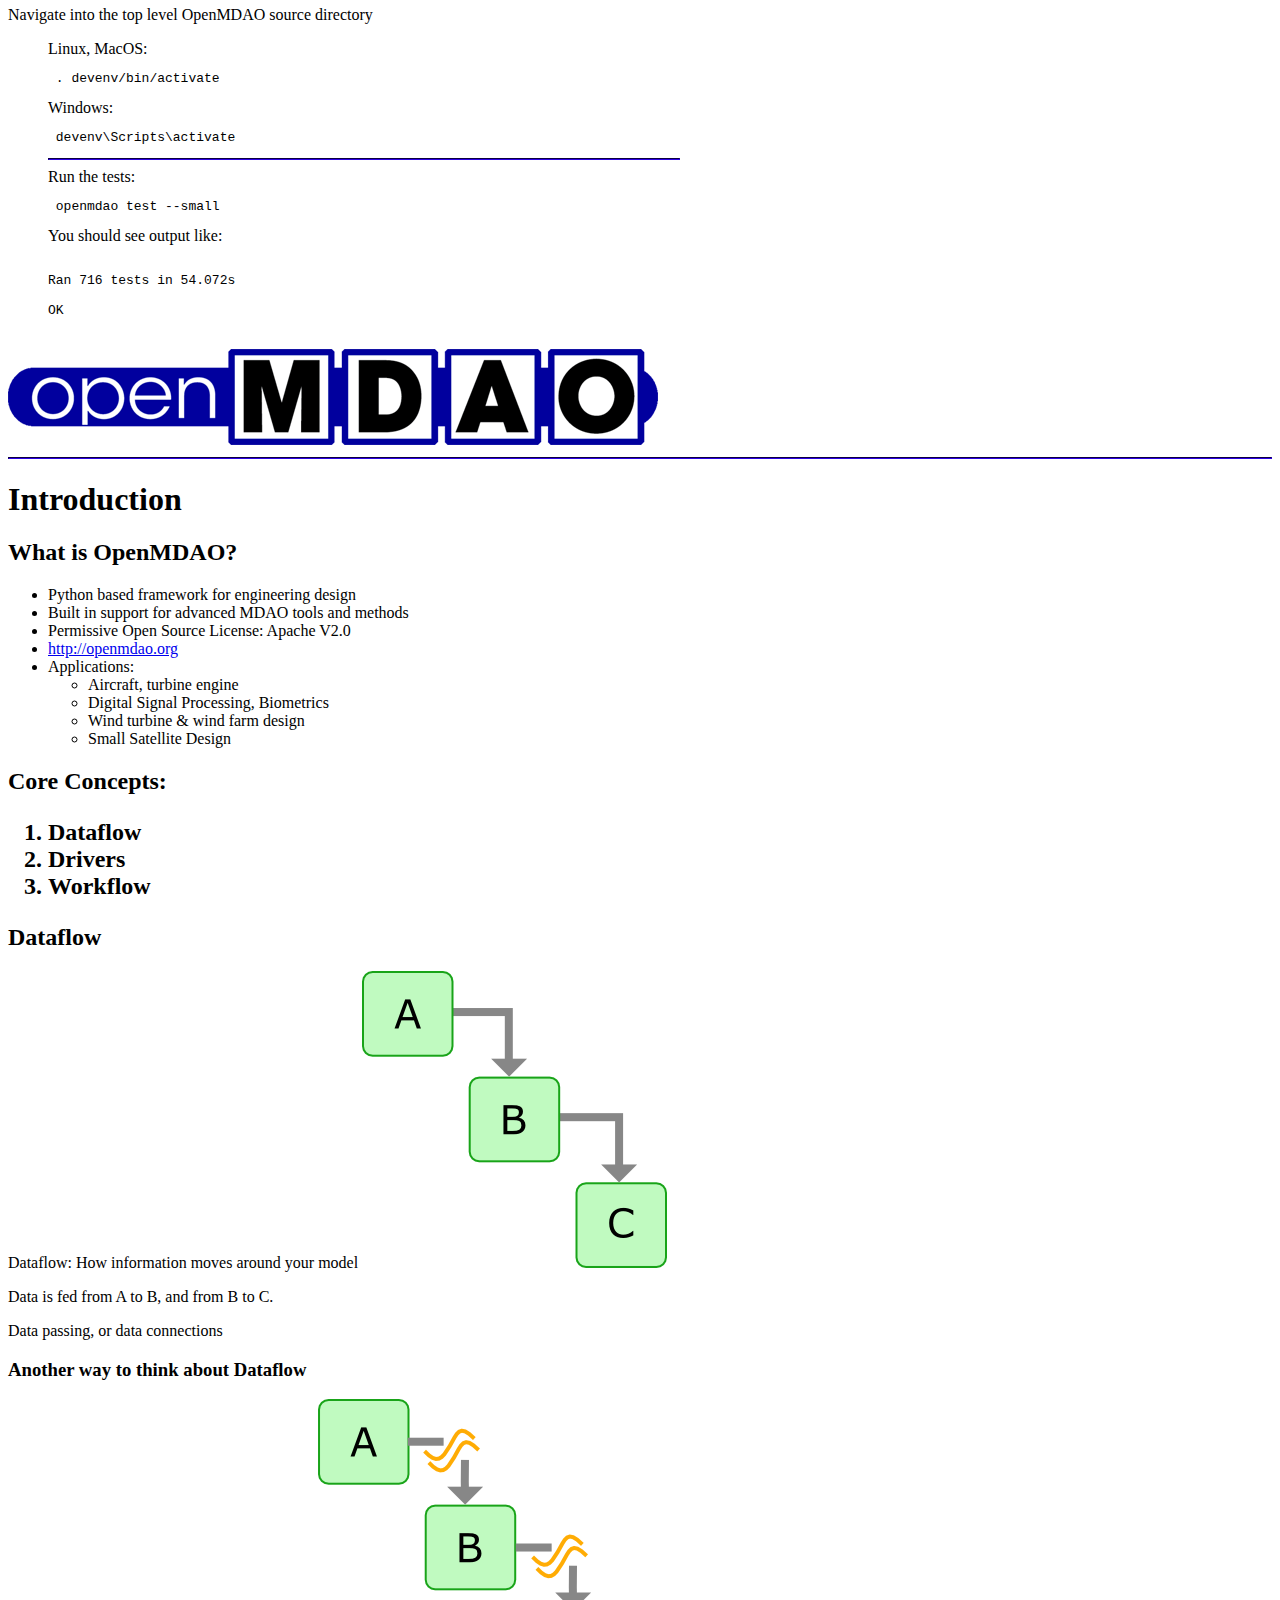
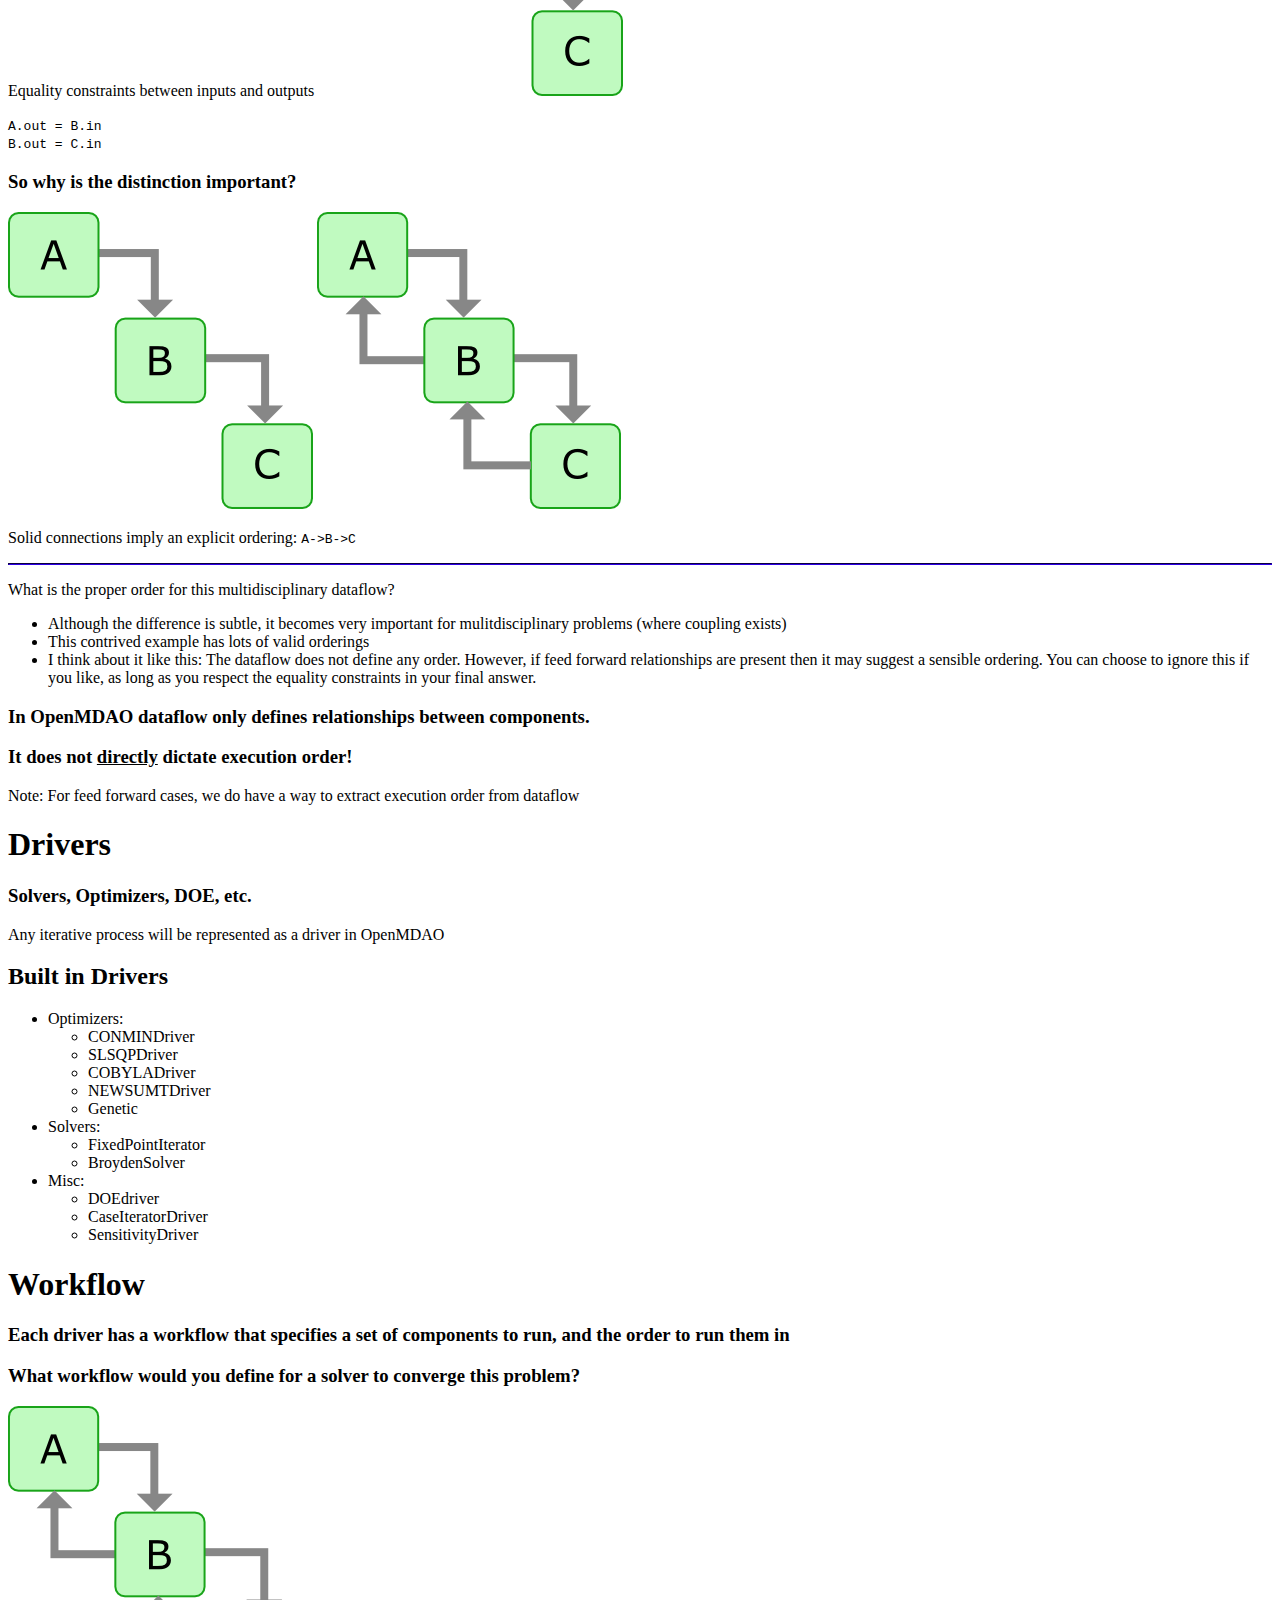
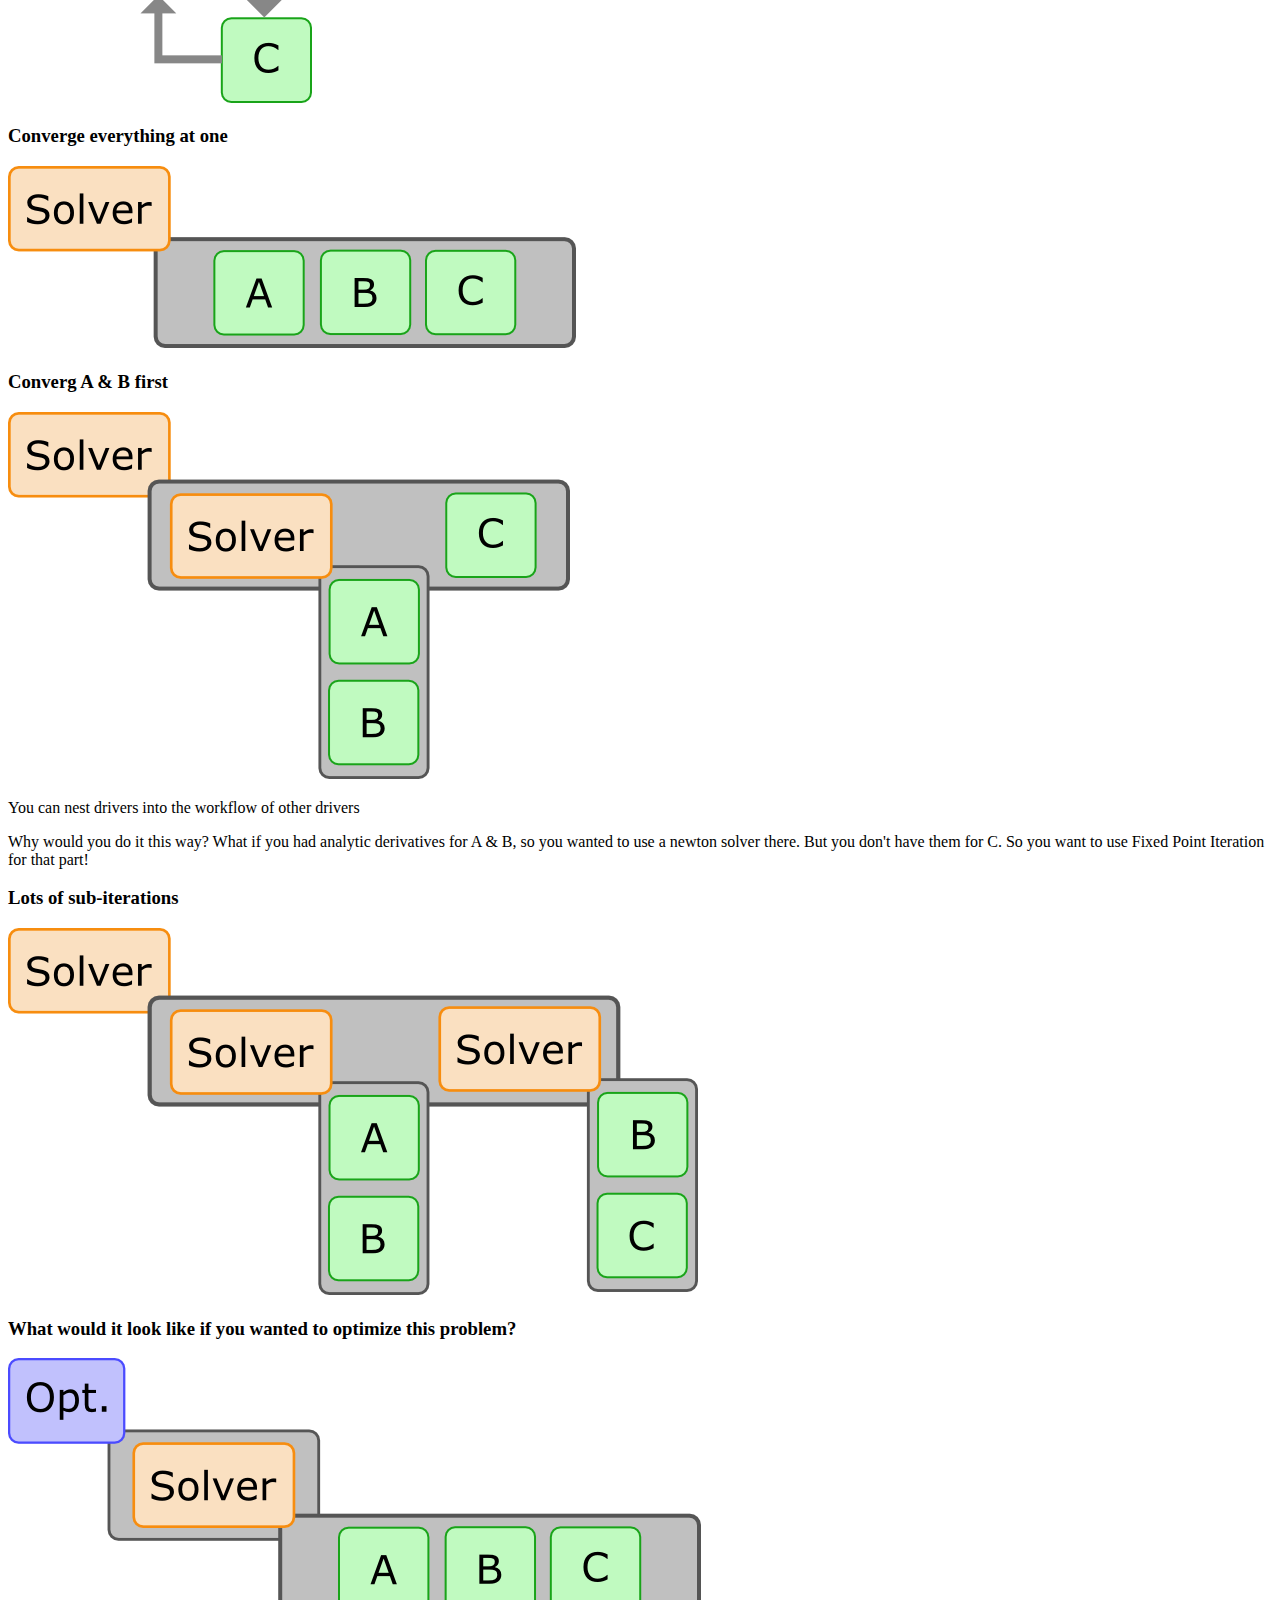
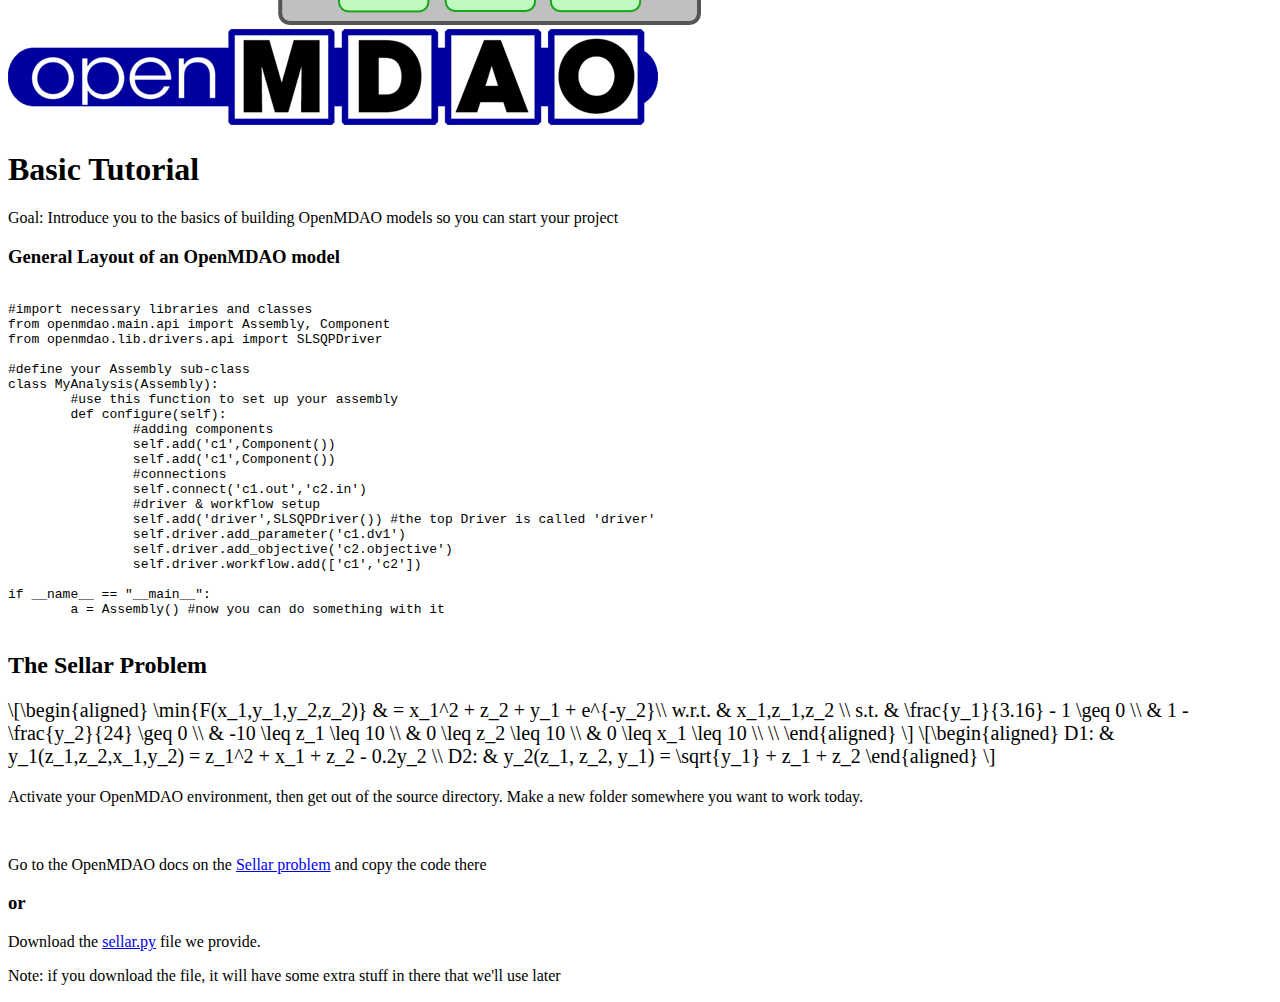
==== commit ebe18c87: "sellar problem works." ====
--- a/index.html
+++ b/index.html
@@ -151,8 +151,12 @@
 						<li>Built in support for advanced MDAO tools and methods</li>
 						<li>Permissive Open Source License: Apache V2.0</li>
 						<li><a href="http://openmdao.org/">http://openmdao.org</a></li>
-						<li>Uses: Aircraft, engine, wind turbine & farm design,
-							small satellite design, Digital Signal Processing
+						<li>Applications: <ul>
+							<li>Aircraft, turbine engine</li> 
+							<li>Digital Signal Processing, Biometrics</li>
+							<li>Wind turbine &amp; wind farm design</li>
+							<li>Small Satellite Design</li>
+						</ul>
 						</li>
 					</ul>
 				</section>
@@ -321,7 +325,7 @@
 						&amp; 1 - \frac{y_2}{24} \geq 0 \\
 						&amp; -10 \leq z_1 \leq 10 \\
 						&amp; 0 \leq z_2 \leq 10 \\
-						&amp; 0 \leq z_1 \leq 10 \\ \\
+						&amp; 0 \leq x_1 \leq 10 \\ \\
 						\end{aligned} \]
 
 						\[\begin{aligned}
@@ -364,7 +368,8 @@
 				transition: Reveal.getQueryHash().transition || 'default', // default/cube/page/concave/zoom/linear/fade/none
 
 			    math: {
-			        mathjax: 'http://cdn.mathjax.org/mathjax/latest/MathJax.js',
+			        //mathjax: 'http://cdn.mathjax.org/mathjax/latest/MathJax.js',
+			        mathjax: '/lib/js/MathJax/MathJax.js',
 			        config: 'TeX-AMS_HTML-full'  // See http://docs.mathjax.org/en/latest/config-files.html
 			    },
 
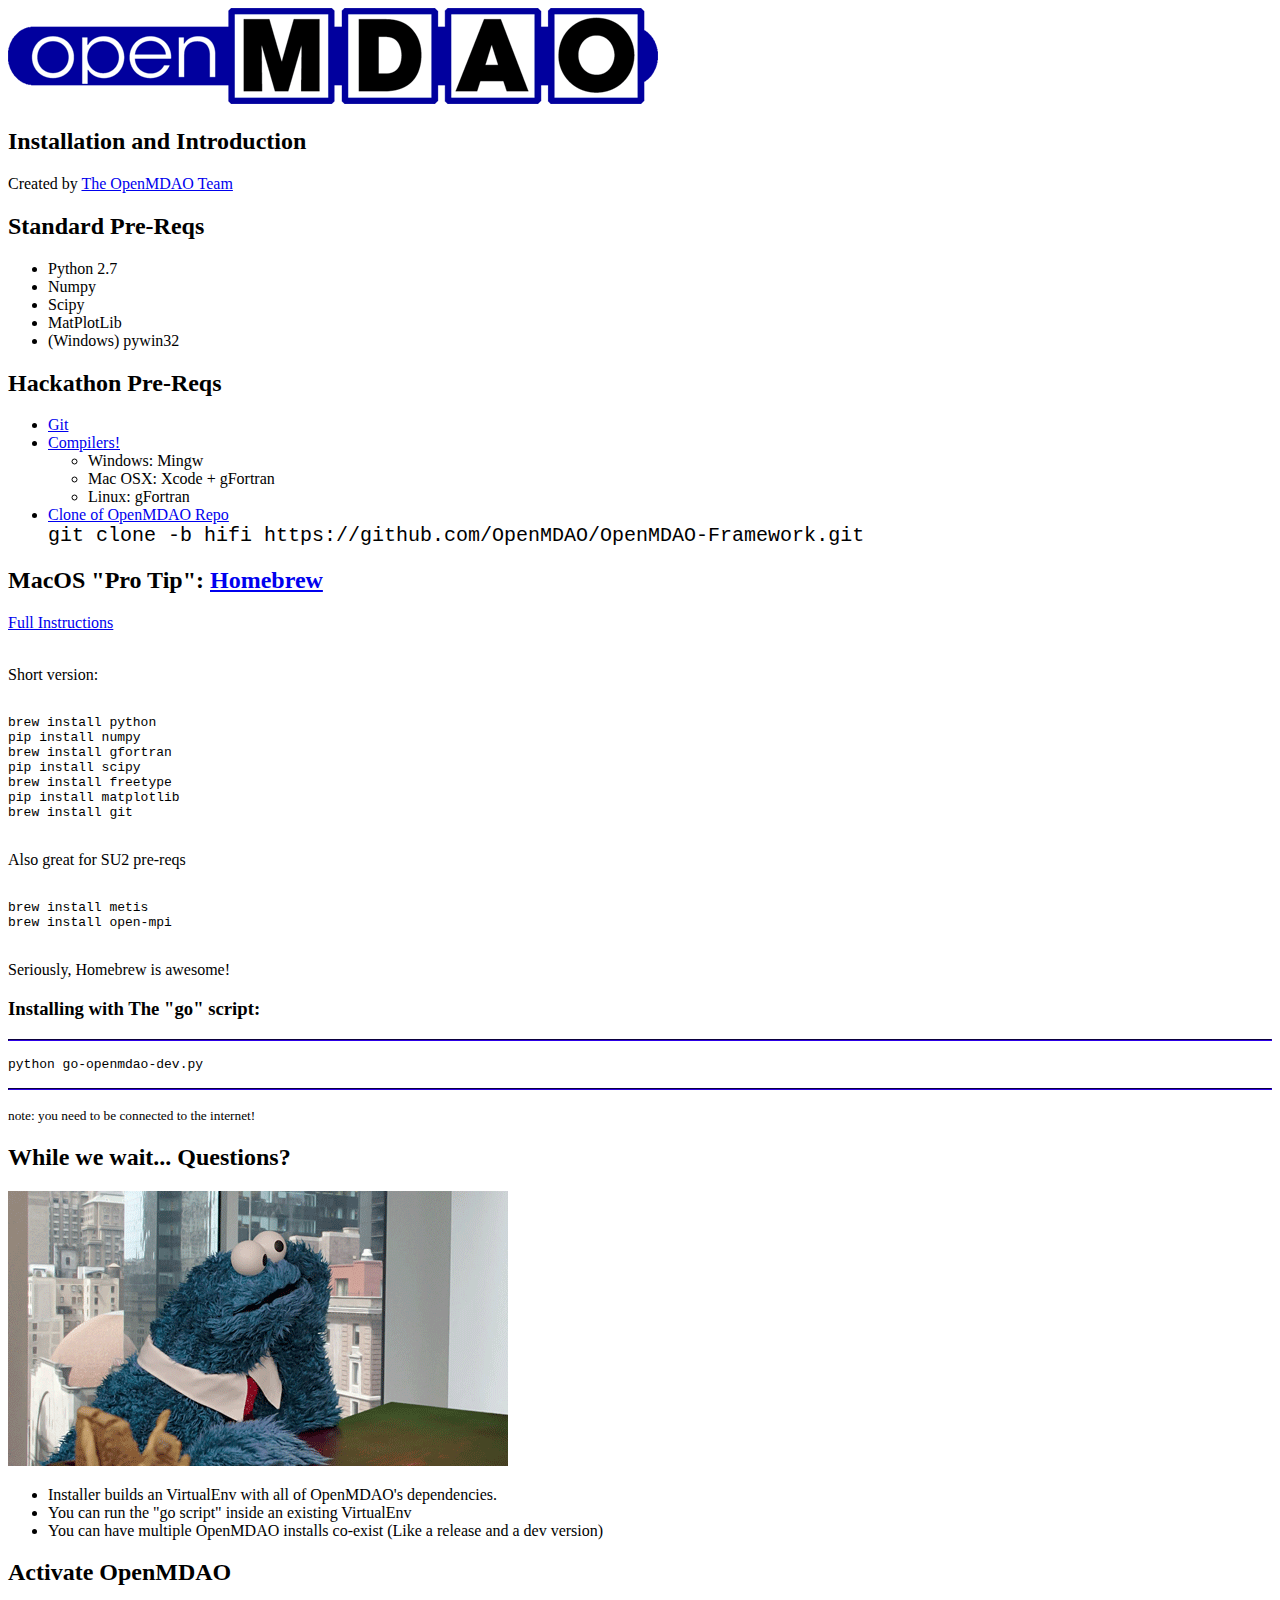
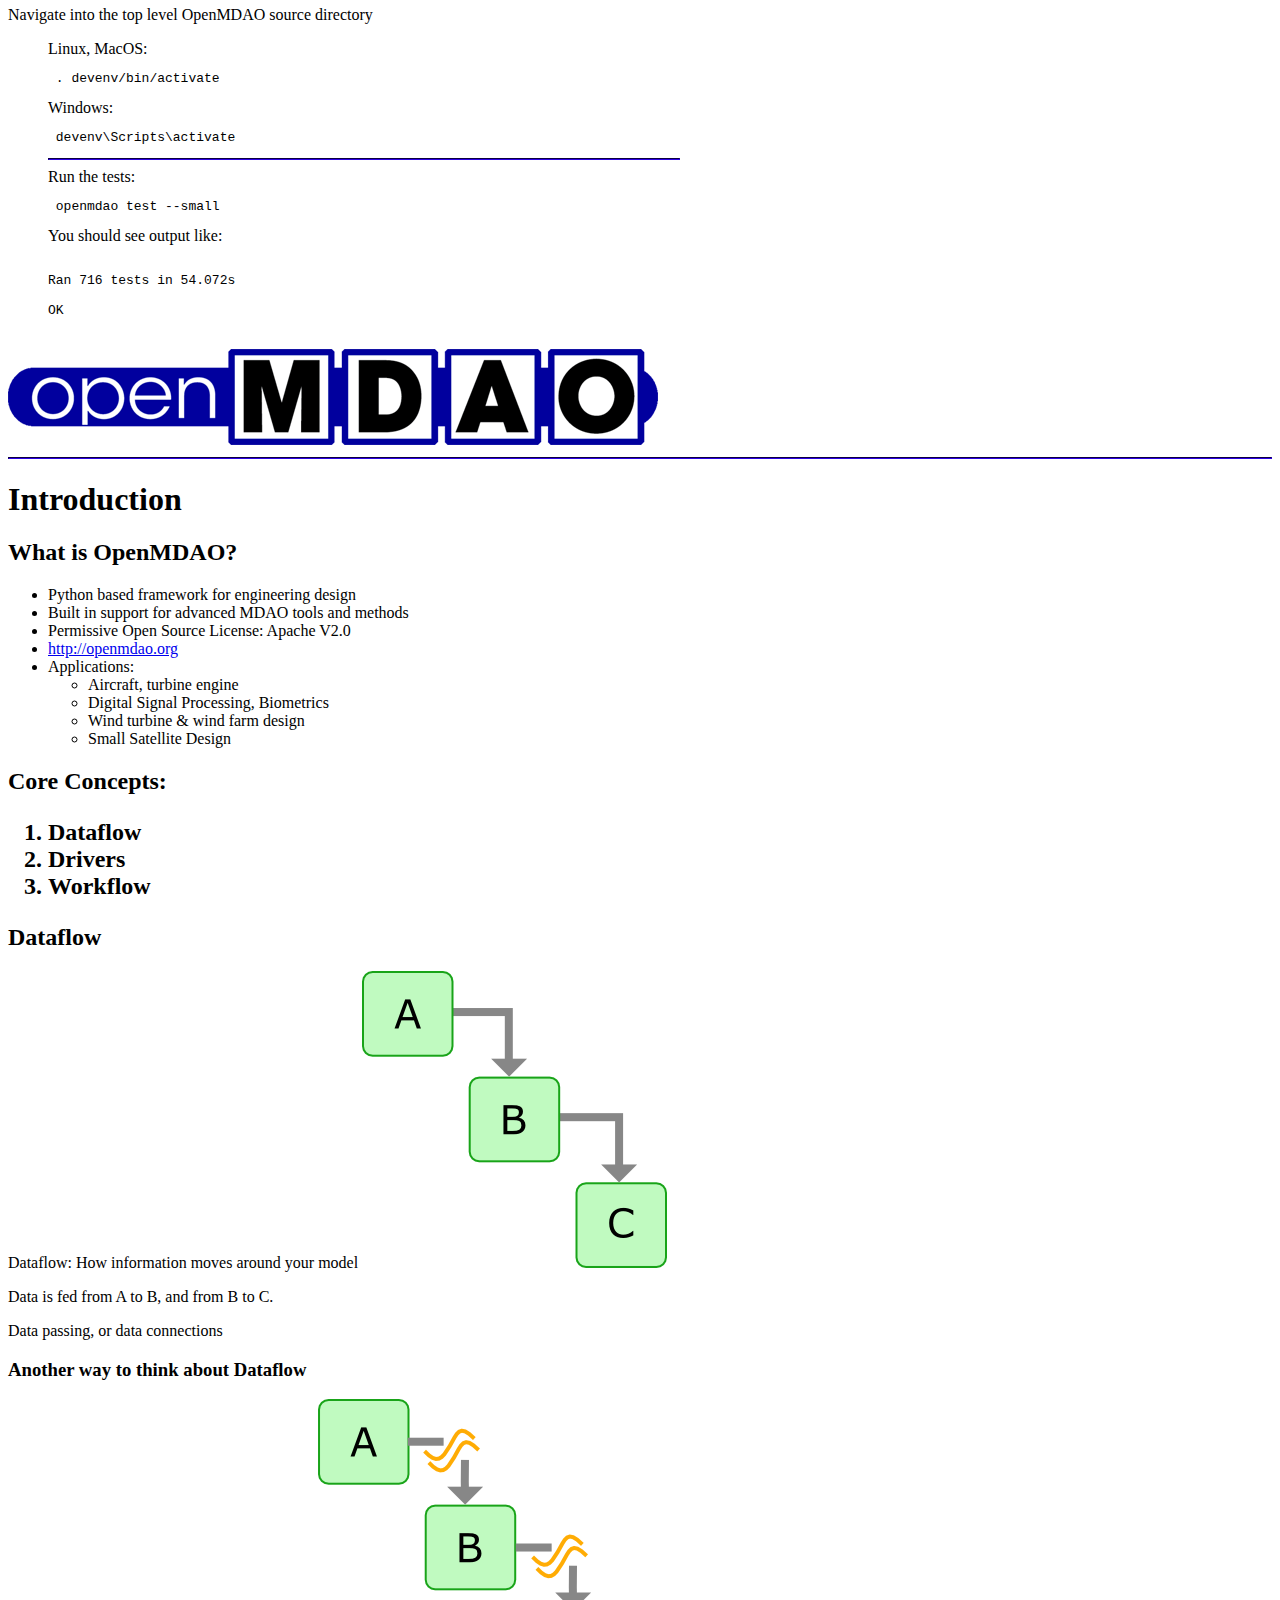
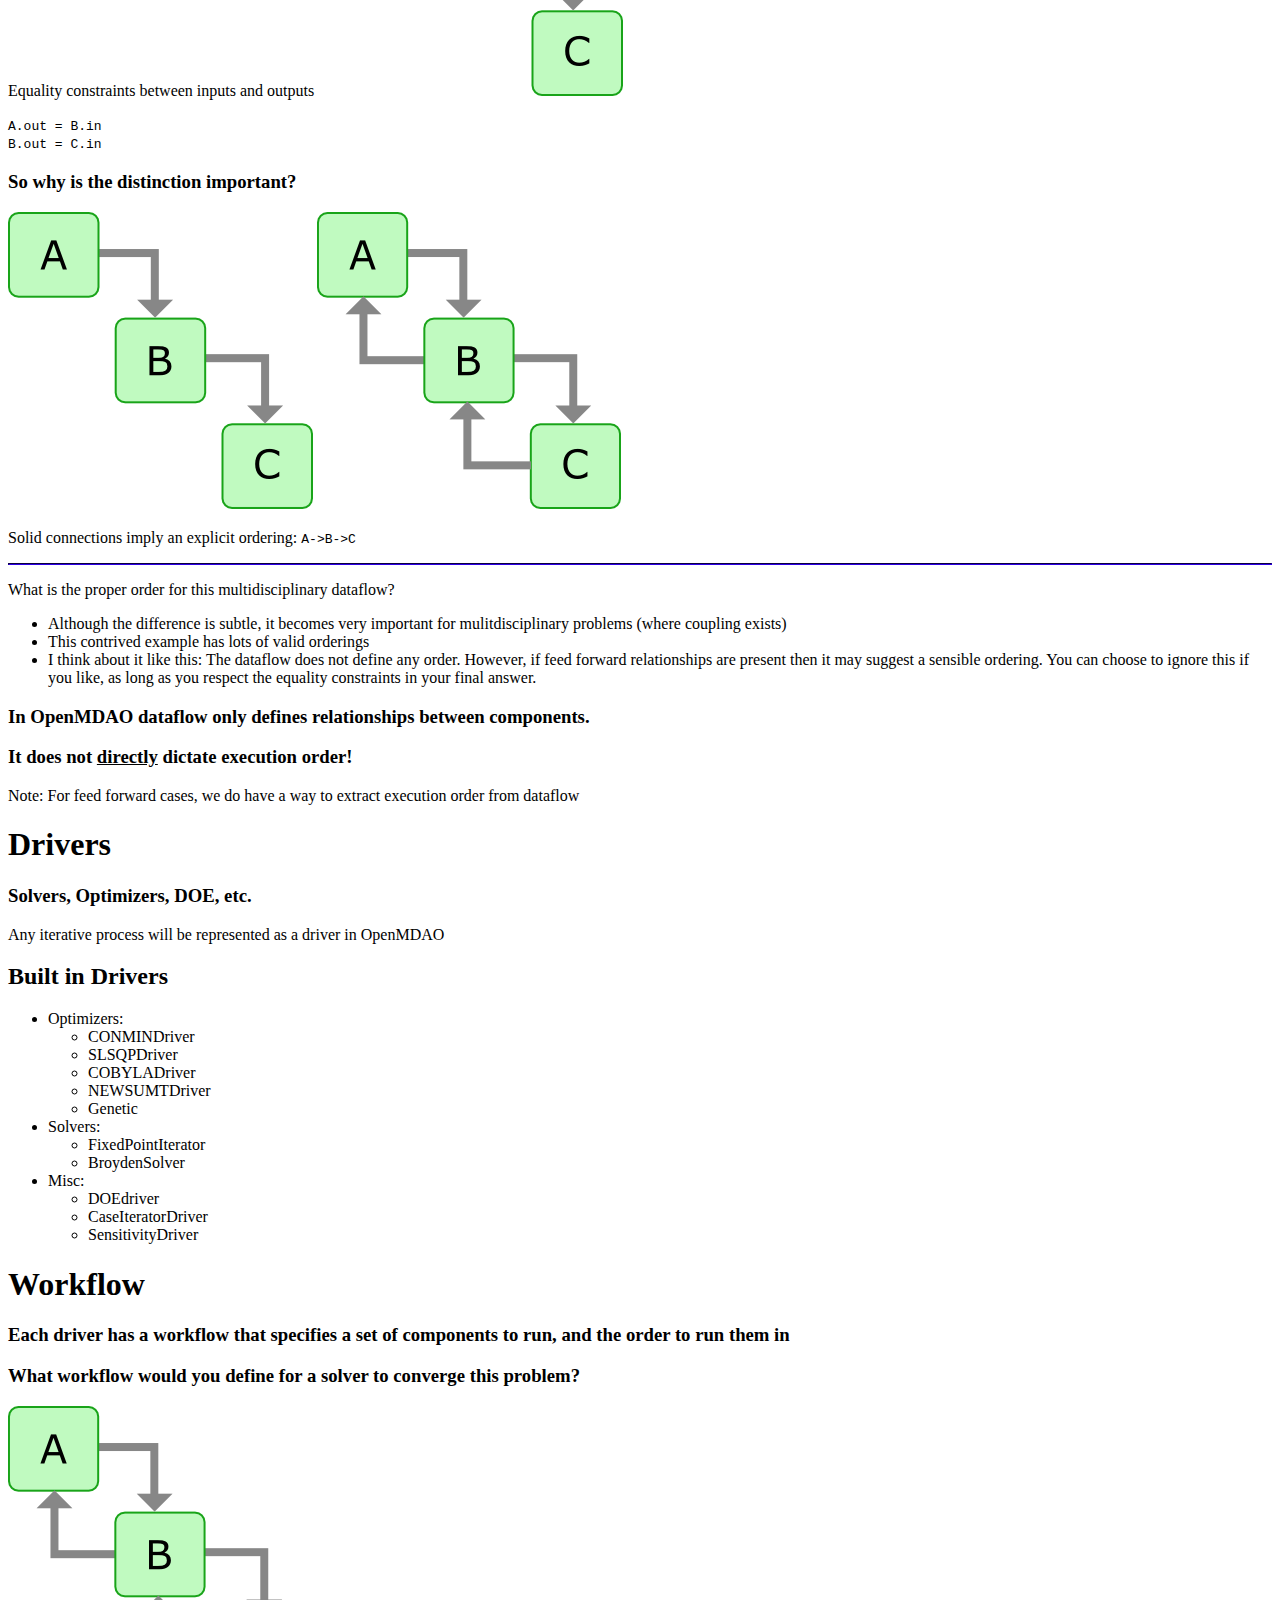
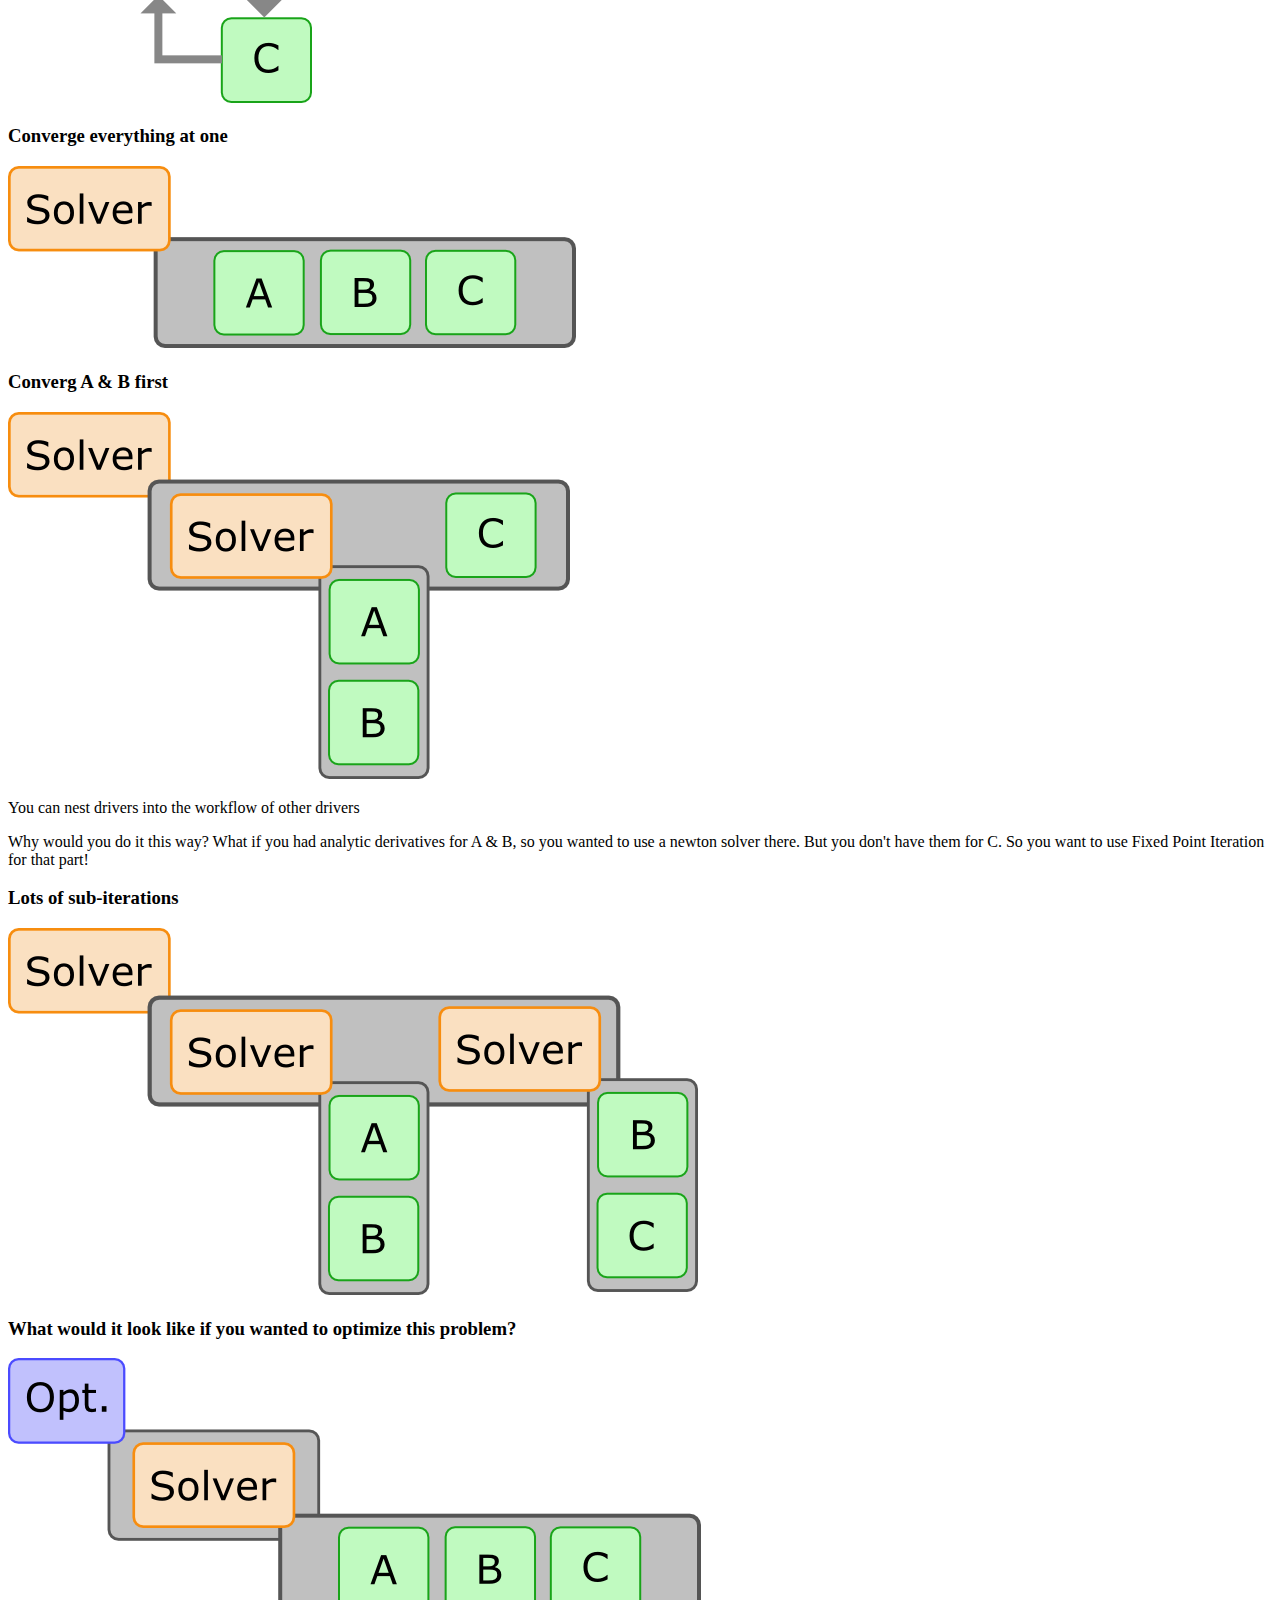
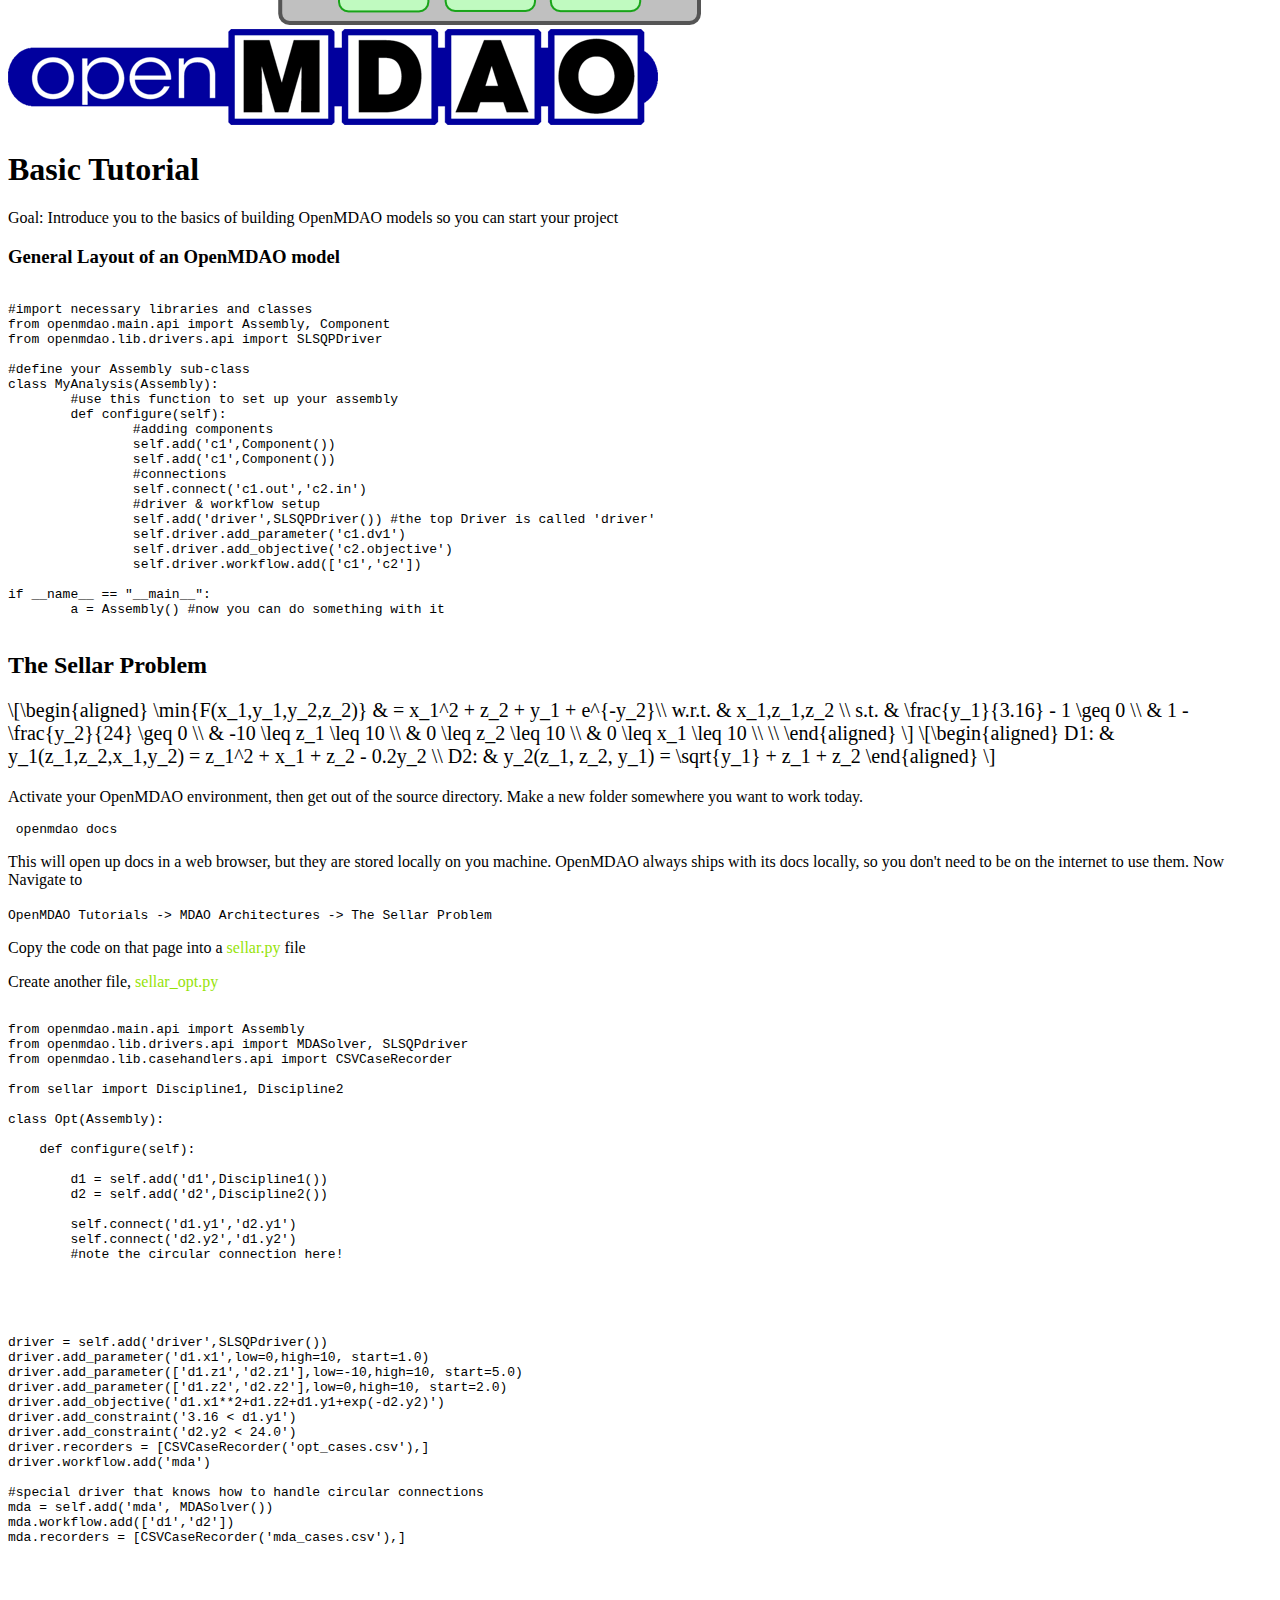
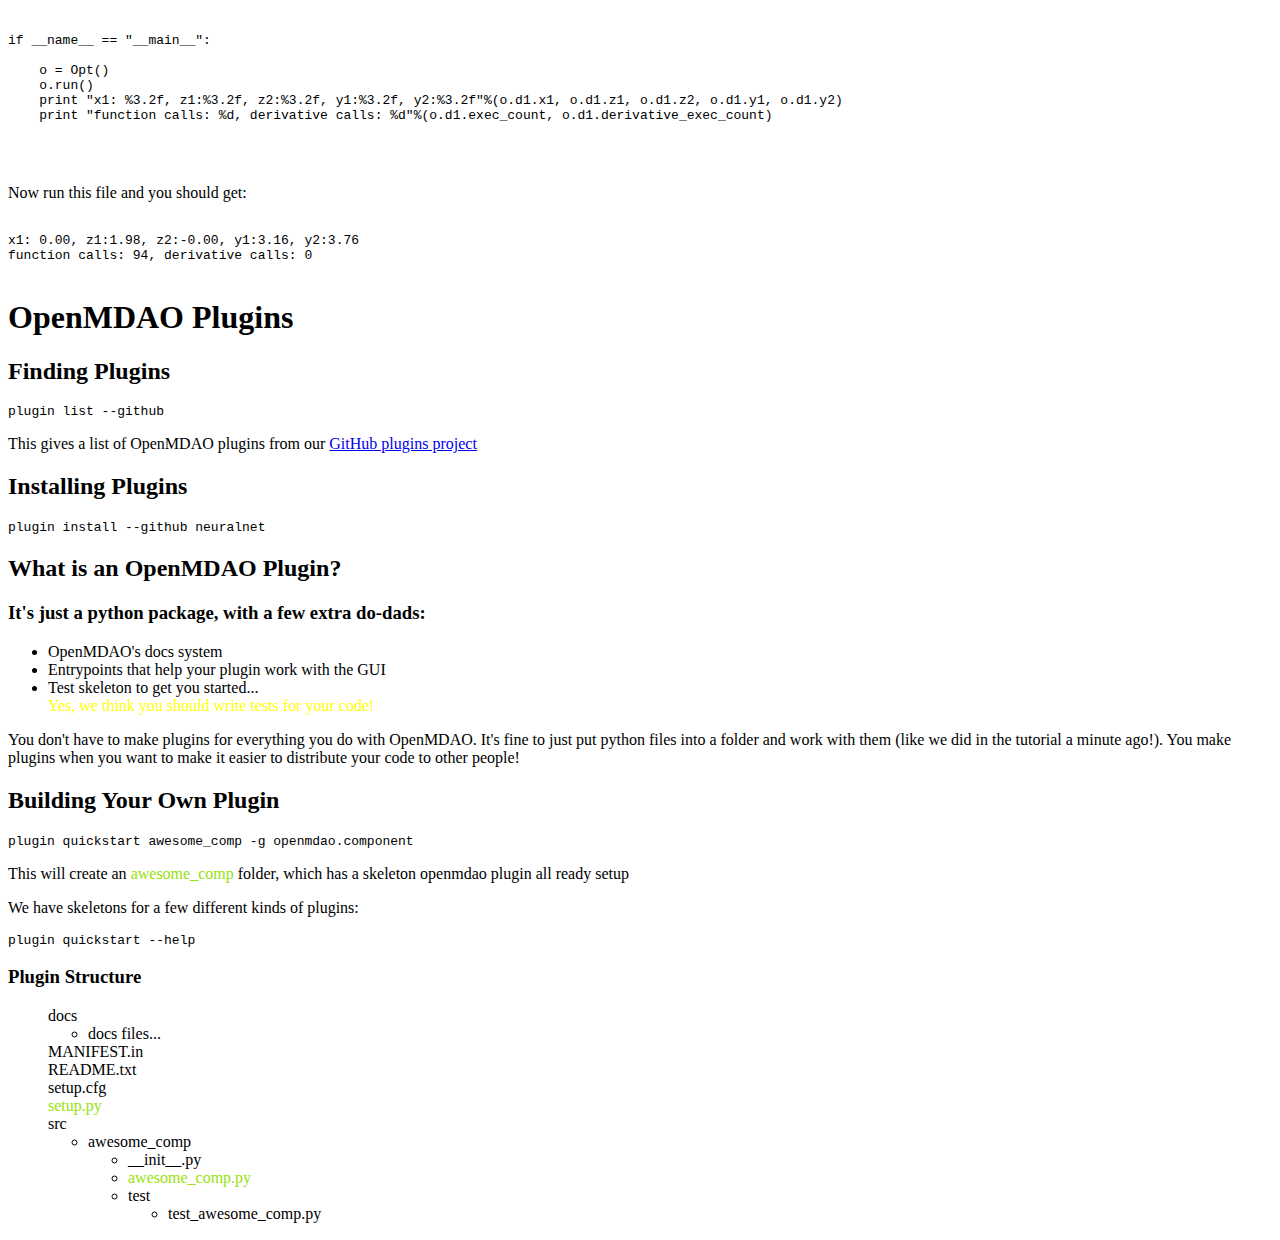
==== commit 9bfb0088: "started plugin slides" ====
--- a/index.html
+++ b/index.html
@@ -338,17 +338,157 @@
 					<p> Activate your OpenMDAO environment, then get out of the source 
 						directory. Make a new folder somewhere you want to work today. 
 					</p>
-					<br/>
+					<pre><code> openmdao docs </code></pre>
 					<p>
-						Go to the OpenMDAO docs on the <a href="http://openmdao.org/docs/tutorials/mdao/intro.html">
-						Sellar problem</a> and copy the code there
-					</p>
-						<h3>or</h3>
+						This will open up docs in a web browser, but they are stored locally 
+						on you machine. OpenMDAO always ships with its docs locally, so you 
+						don't need to be on the internet to use them. 
+
+						Now Navigate to 
+					</p>
+					</pre><code>
+						OpenMDAO Tutorials -> MDAO Architectures -> The Sellar Problem
+					</code></pre>
+
+					<p>Copy the code on that page into a <span class="green">sellar.py</span> file</p>
+					
+				</section>
+				<section>
+					<section>
+						<p>Create another file, <span class="green">sellar_opt.py</span><p>
+							<pre><code class="python" data-trim contenteditable>
+from openmdao.main.api import Assembly
+from openmdao.lib.drivers.api import MDASolver, SLSQPdriver
+from openmdao.lib.casehandlers.api import CSVCaseRecorder
+
+from sellar import Discipline1, Discipline2
+
+class Opt(Assembly): 
+
+    def configure(self): 
+
+        d1 = self.add('d1',Discipline1())
+        d2 = self.add('d2',Discipline2())
+
+        self.connect('d1.y1','d2.y1')
+        self.connect('d2.y2','d1.y2')
+        #note the circular connection here!
+
+							</code></pre>
+					</section>
+					<section>
+						<pre><code class="python" data-trim contenteditable>  
+
+driver = self.add('driver',SLSQPdriver())
+driver.add_parameter('d1.x1',low=0,high=10, start=1.0)
+driver.add_parameter(['d1.z1','d2.z1'],low=-10,high=10, start=5.0)
+driver.add_parameter(['d1.z2','d2.z2'],low=0,high=10, start=2.0)
+driver.add_objective('d1.x1**2+d1.z2+d1.y1+exp(-d2.y2)')
+driver.add_constraint('3.16 < d1.y1')
+driver.add_constraint('d2.y2 < 24.0')
+driver.recorders = [CSVCaseRecorder('opt_cases.csv'),]
+driver.workflow.add('mda')
+
+#special driver that knows how to handle circular connections
+mda = self.add('mda', MDASolver())
+mda.workflow.add(['d1','d2'])
+mda.recorders = [CSVCaseRecorder('mda_cases.csv'),]
+
+
+						</code></pre>
+					</section>
+					<section>
+						<pre><code class="python" data-trim contenteditable>  
+
+if __name__ == "__main__": 
+
+    o = Opt()
+    o.run()
+    print "x1: %3.2f, z1:%3.2f, z2:%3.2f, y1:%3.2f, y2:%3.2f"%(o.d1.x1, o.d1.z1, o.d1.z2, o.d1.y1, o.d1.y2)
+    print "function calls: %d, derivative calls: %d"%(o.d1.exec_count, o.d1.derivative_exec_count)
+
+
+						</code></pre>	
+
+						<p> Now run this file and you should get: </p>	
+						<pre><code class="no-highlight" data-trim contenteditable>  
+x1: 0.00, z1:1.98, z2:-0.00, y1:3.16, y2:3.76
+function calls: 94, derivative calls: 0
+						</code></pre>
+					</section>
+				</section>
+
+				<section>
+					<h1> OpenMDAO Plugins </h1>
+				</section>
+				<section>
+					<h2>Finding Plugins</h2>
+					<pre><code class="no-highlight">plugin list --github</code></pre>
+					<p> This gives a list of OpenMDAO plugins from our
+						<a href="http://github.com/openmdao-plugins">  GitHub plugins project </a> 
+					</p>
+
+					<h2>Installing Plugins</h2>
+					<pre><code class="no-highlight">plugin install --github neuralnet</code></pre>
+				</section>
+
+				<section>
+					<h2>What is an OpenMDAO Plugin? </h2>
+					
+					<h3>It's just a python package, with a few extra do-dads: </h3>
+					<p>	<ul>
+							<li>OpenMDAO's docs system</li>
+							<li>Entrypoints that help your plugin work with the GUI</li>
+							<li>Test skeleton to get you started... 
+								<br/><span class="yellow">Yes, we think you should write tests for your code!</span></li>
+					</p></ul>
+					<aside class="notes">
+						You don't have to make plugins for everything you do with OpenMDAO. 
+						It's fine to just put python files into a folder and work with them (like 
+						we did in the tutorial a minute ago!). You make plugins when you want to make 
+						it easier to distribute your code to other people! 
+					</aside>
+				</section>
+					
+				<section>
+					<h2> Building Your Own Plugin </h2>
+					<pre><code class="no-highlight">plugin quickstart awesome_comp -g openmdao.component</code></pre>
+					<p> This will create an <span class="green"> awesome_comp </span> 
+						folder, which has a skeleton openmdao plugin all ready setup
+					</p>
 					<p>
-						Download the <a href="http://openmdao.org/docs/_downloads/sellar.py">sellar.py</a> file we provide. 
-					</p>
-					<p> Note: if you download the file, it will have some extra stuff in there that we'll use later</p>
-				</section>
+						We have skeletons for a few different kinds of plugins: 
+						<pre><code class="no-highlight">plugin quickstart --help</code></pre>
+					</p>
+				</section>
+
+				<section>
+					<h3> Plugin Structure </h3>
+					<ul class="nobullet">
+						<li>docs<ul class="nobullet">
+							<li>docs files...</li>
+						</ul></li>
+						<li>MANIFEST.in</li>
+						<li>README.txt</li>
+						<li>setup.cfg</li>
+						<li><span class="green">setup.py</span></li>
+						<li>src<ul class="nobullet">
+							<li>awesome_comp<ul class="nobullet">
+								<li>__init__.py</li>
+								<li><span class="green">awesome_comp.py</span></li>
+								<li>test<ul class="nobullet">
+									<li>test_awesome_comp.py</li>
+								</ul></li>
+							</ul></li>
+						</ul></li>
+					</ul>
+				</section>
+
+				
+				<section>
+
+				</section>
+
 		</div>
 
 		<script src="lib/js/head.min.js"></script>
--- a/custom.css
+++ b/custom.css
@@ -11,10 +11,20 @@
     list-style-type: none;
 }
 
+ul.nobullet ul.nobullet {
+    list-style-type: circle; 
+}
+
+
+
 hr {
     border-color: rgb(28,0,146);
 }
 
 .green {
     color: rgb(150,227,9);
+}
+
+.yellow {
+    color: yellow;
 }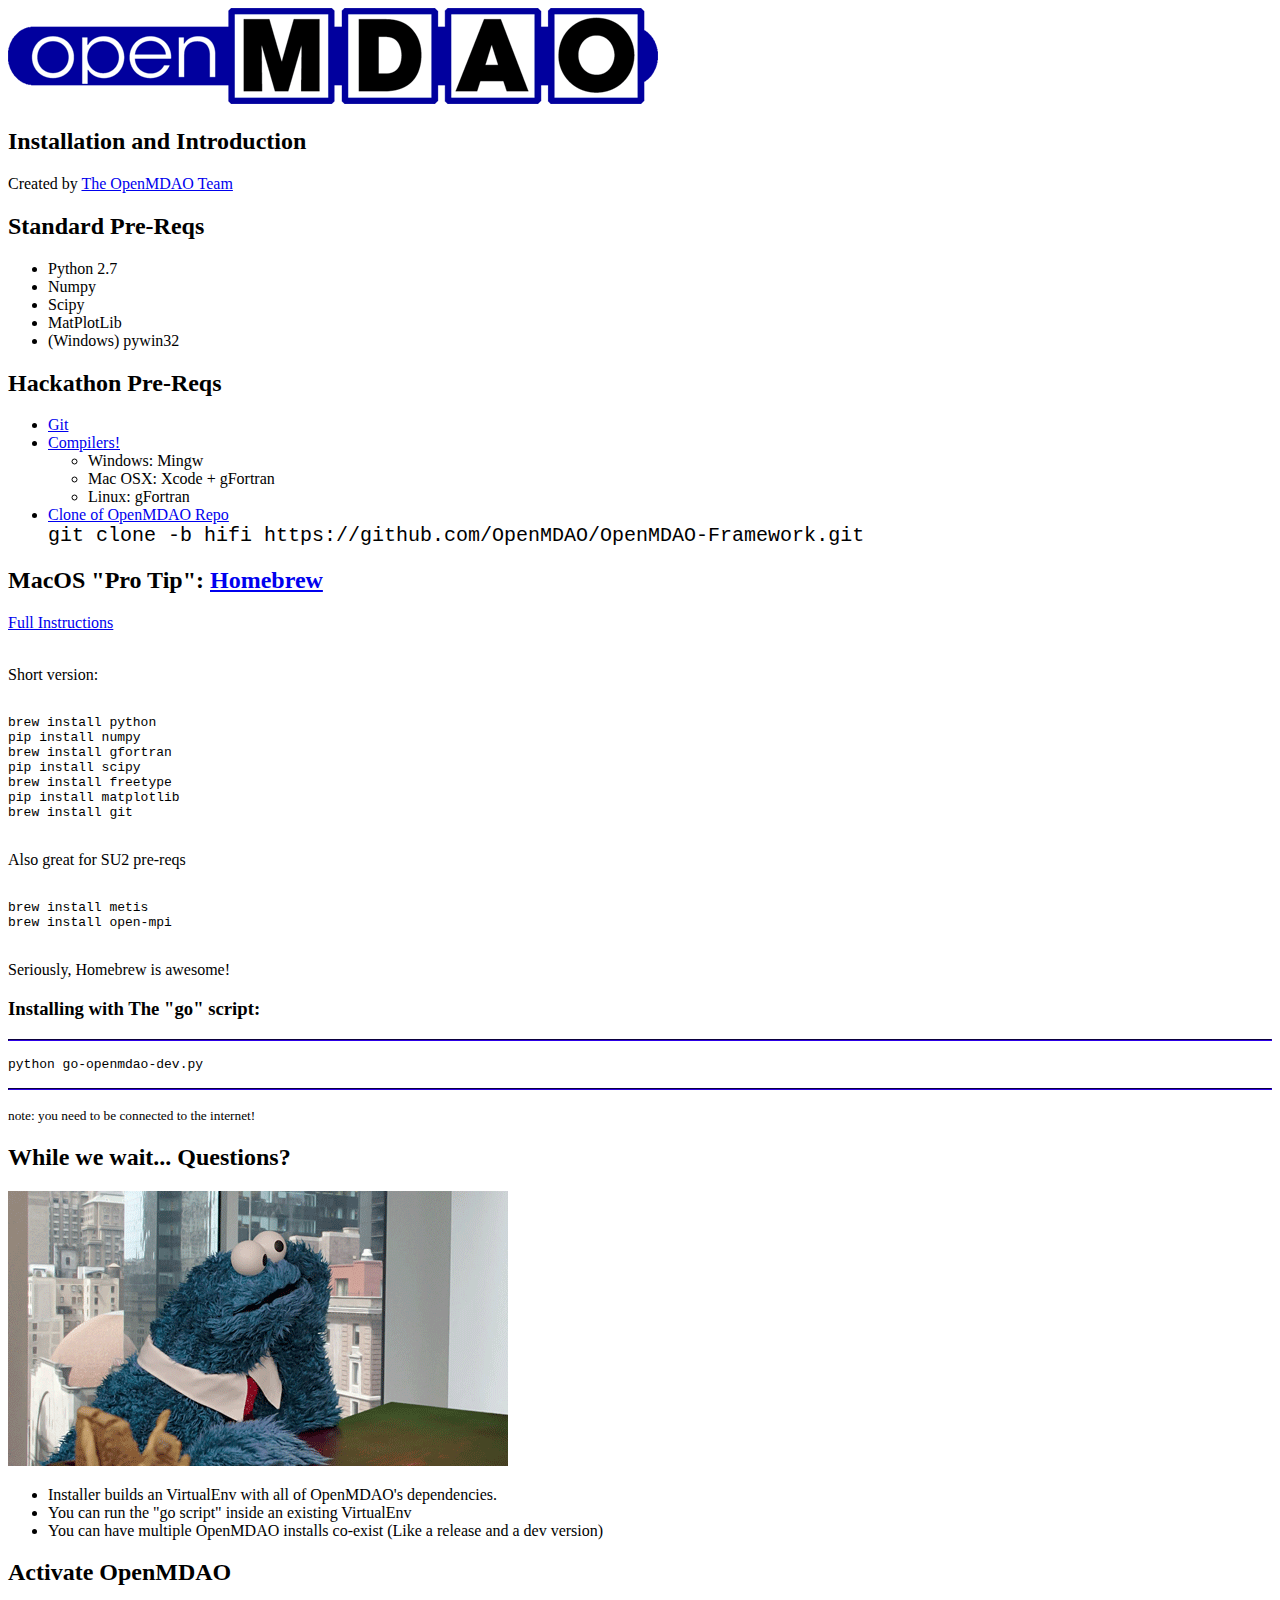
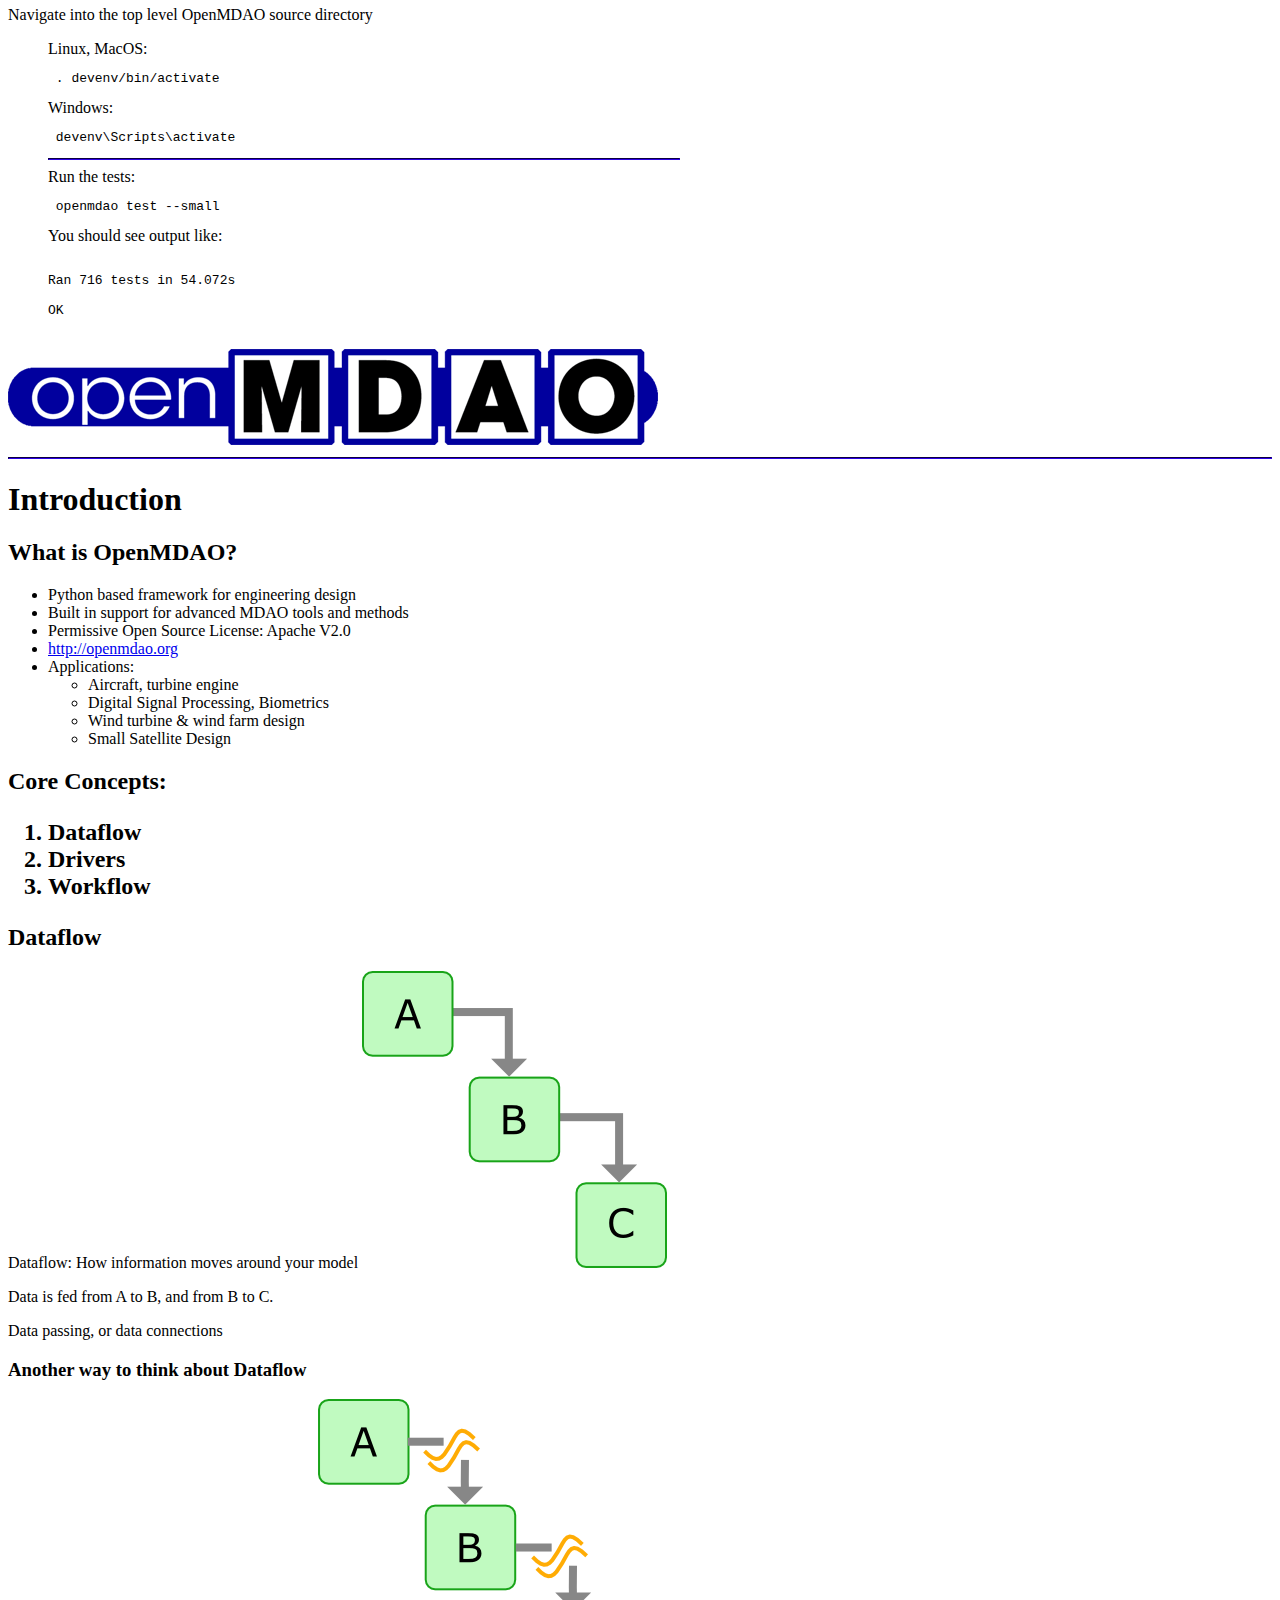
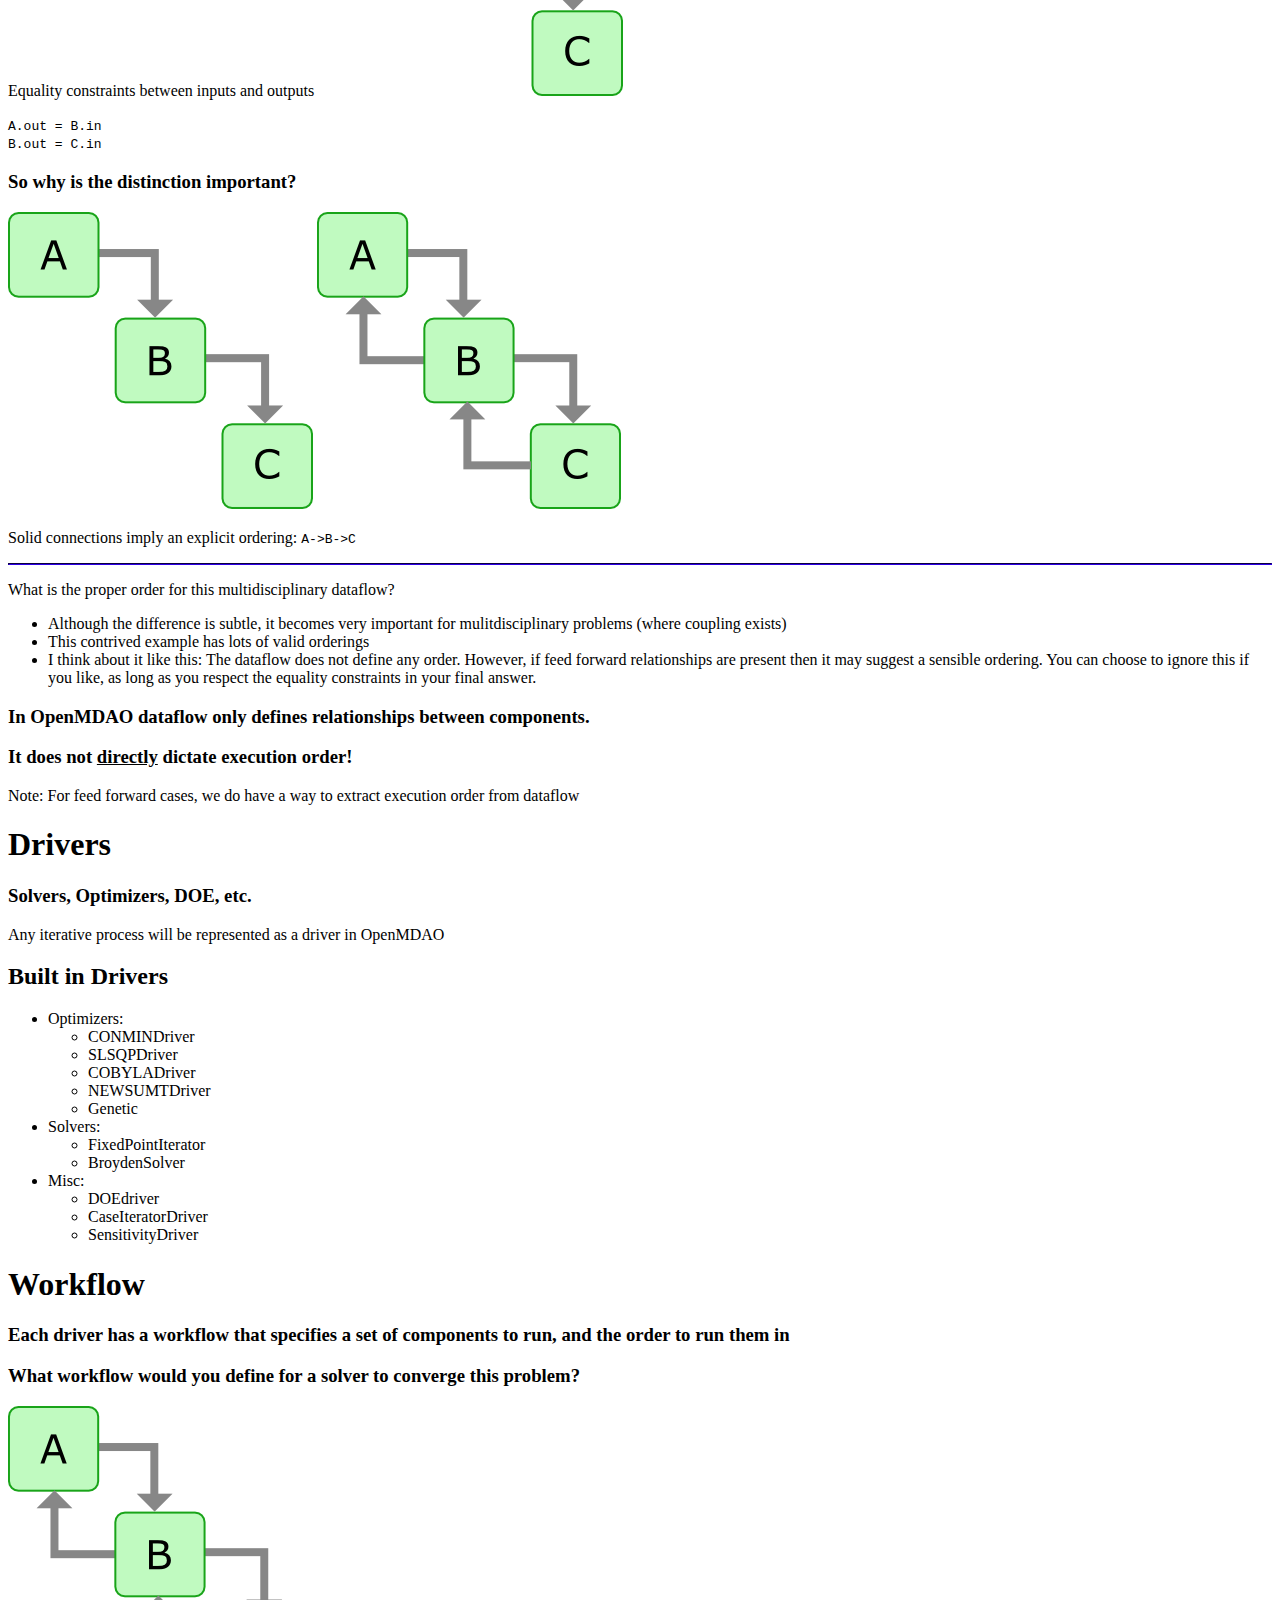
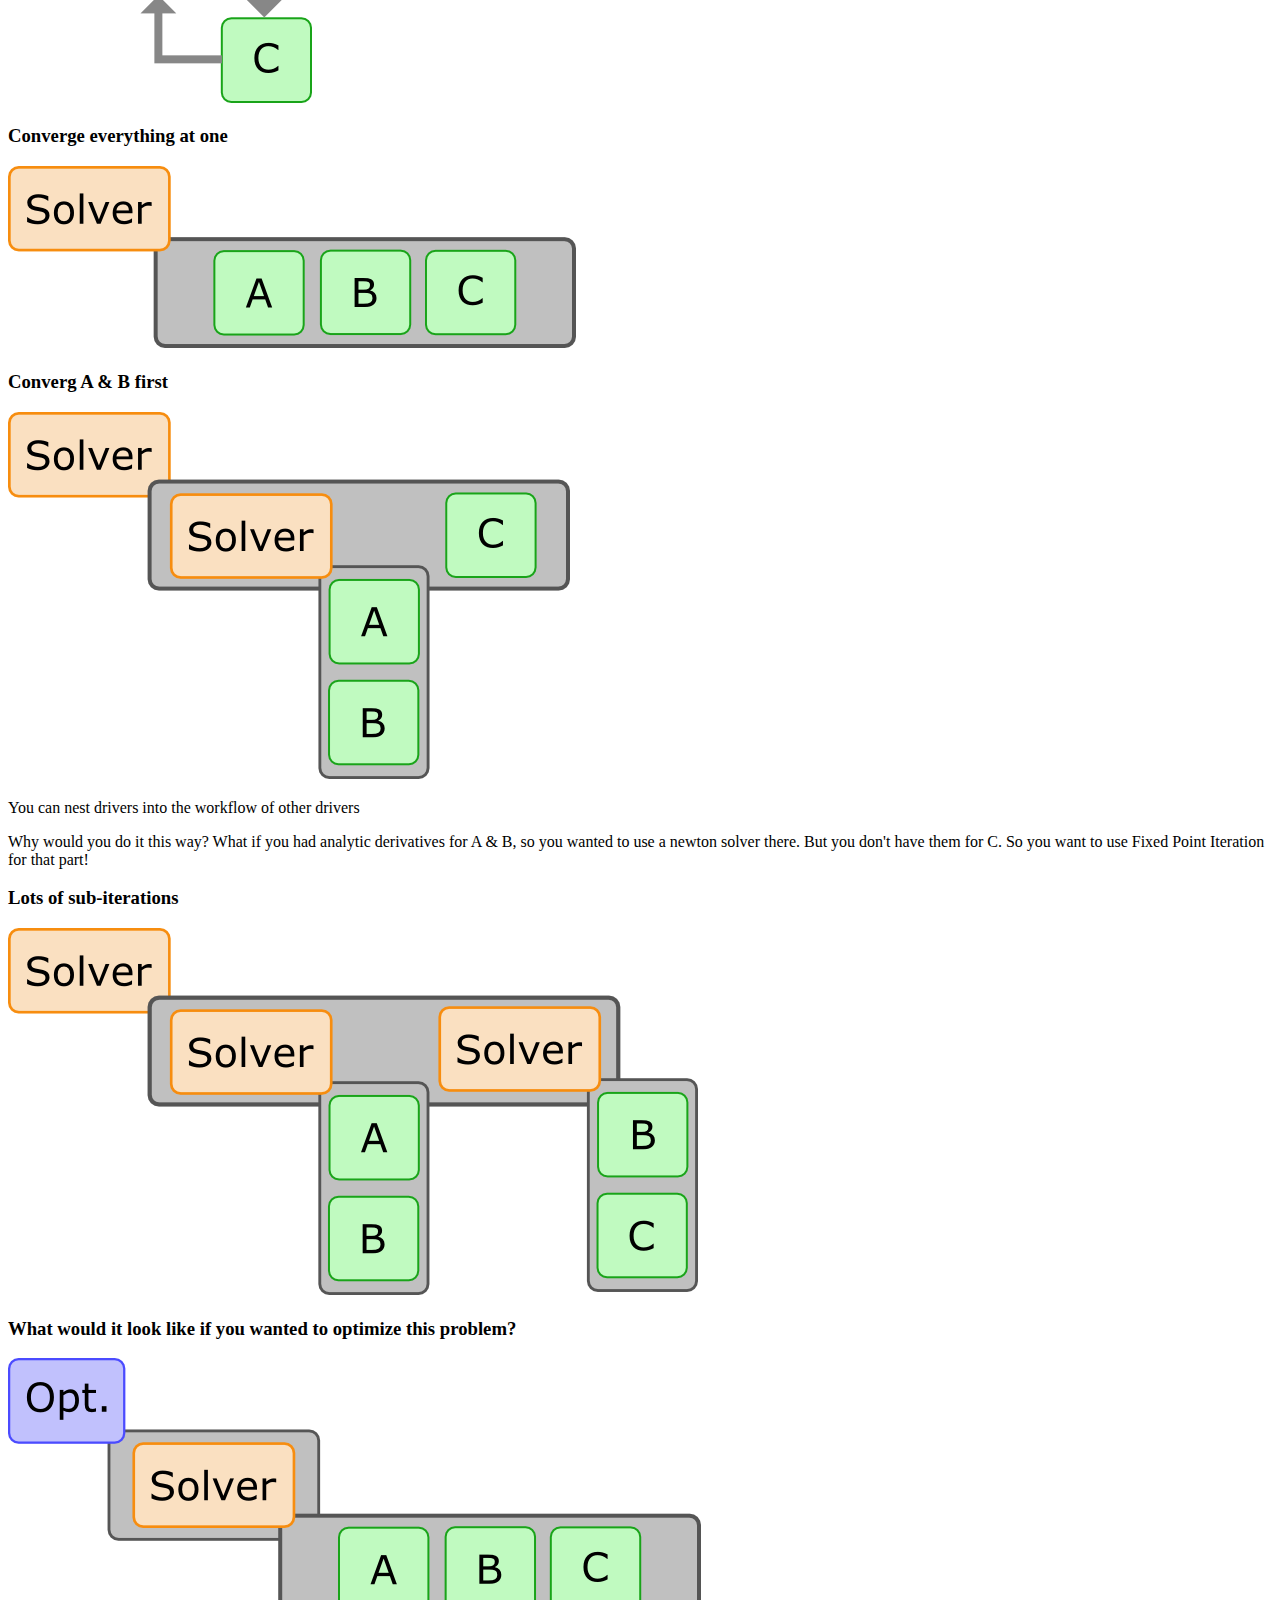
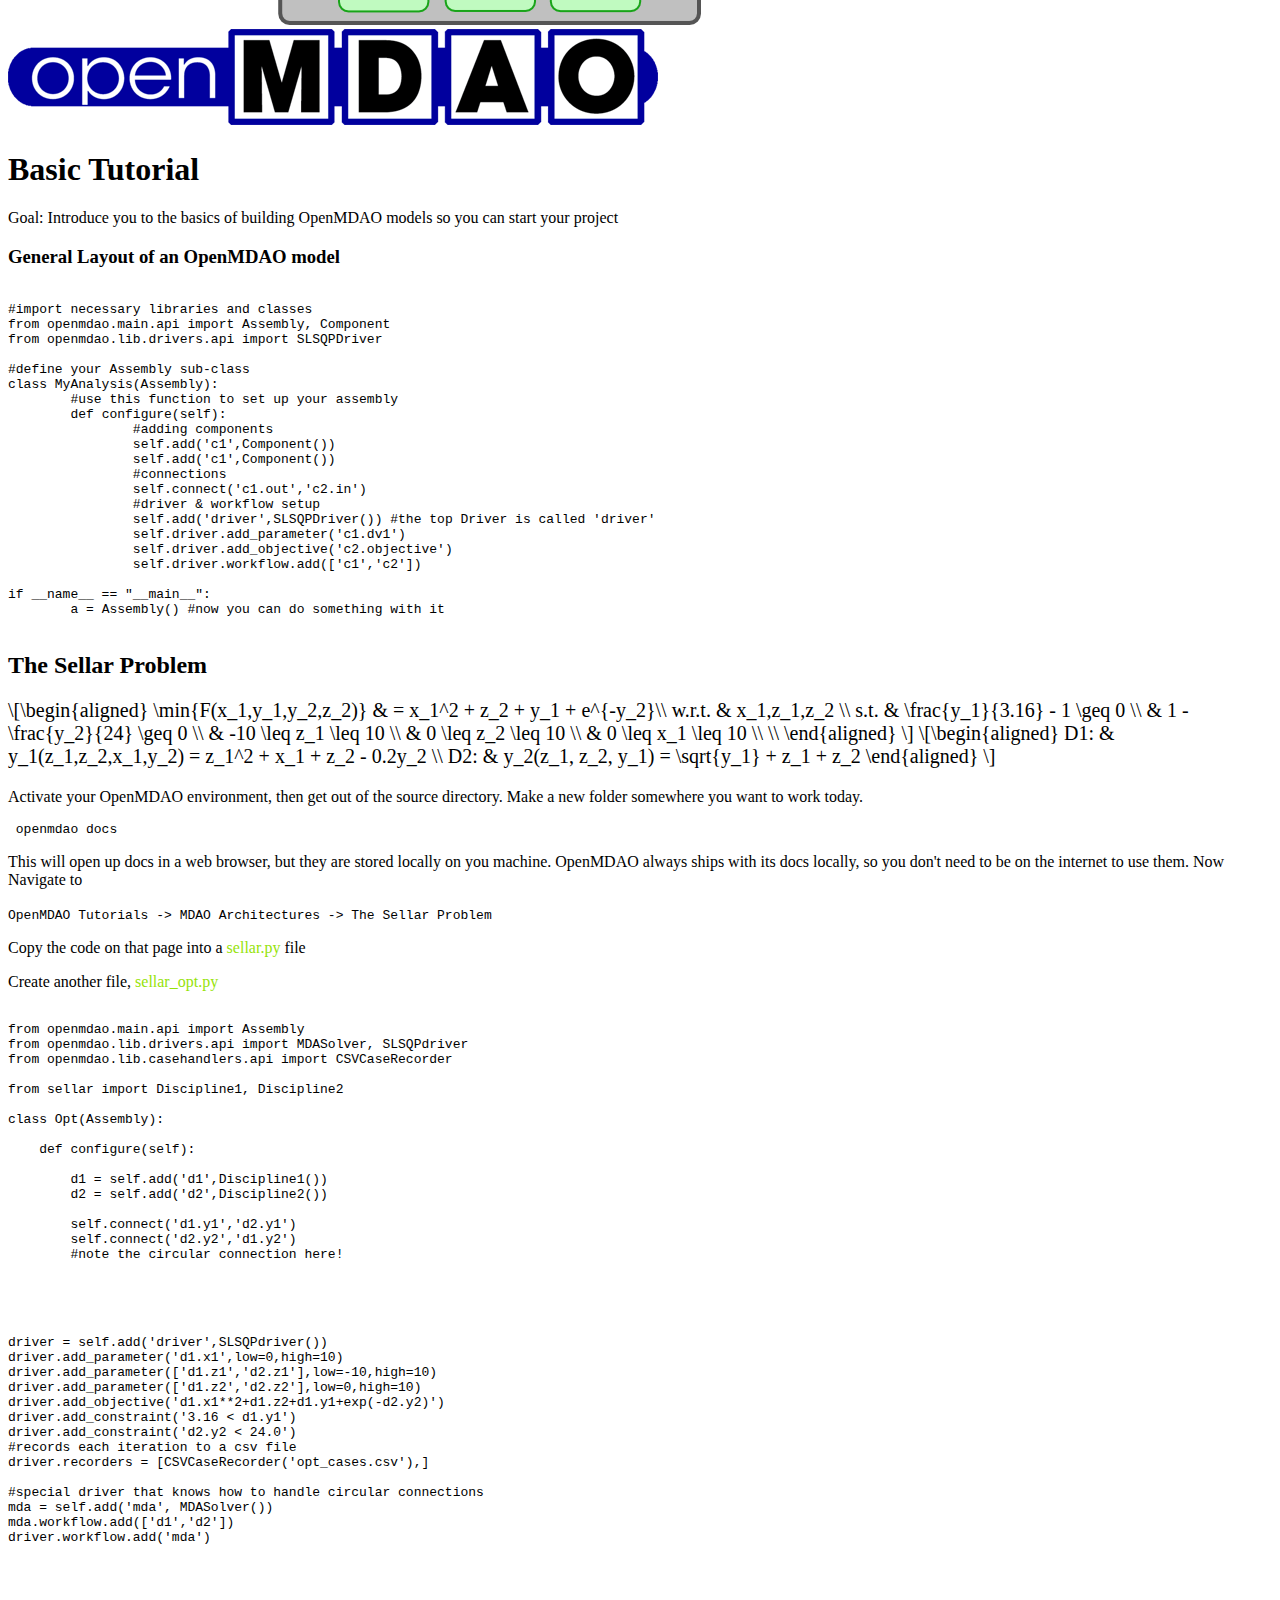
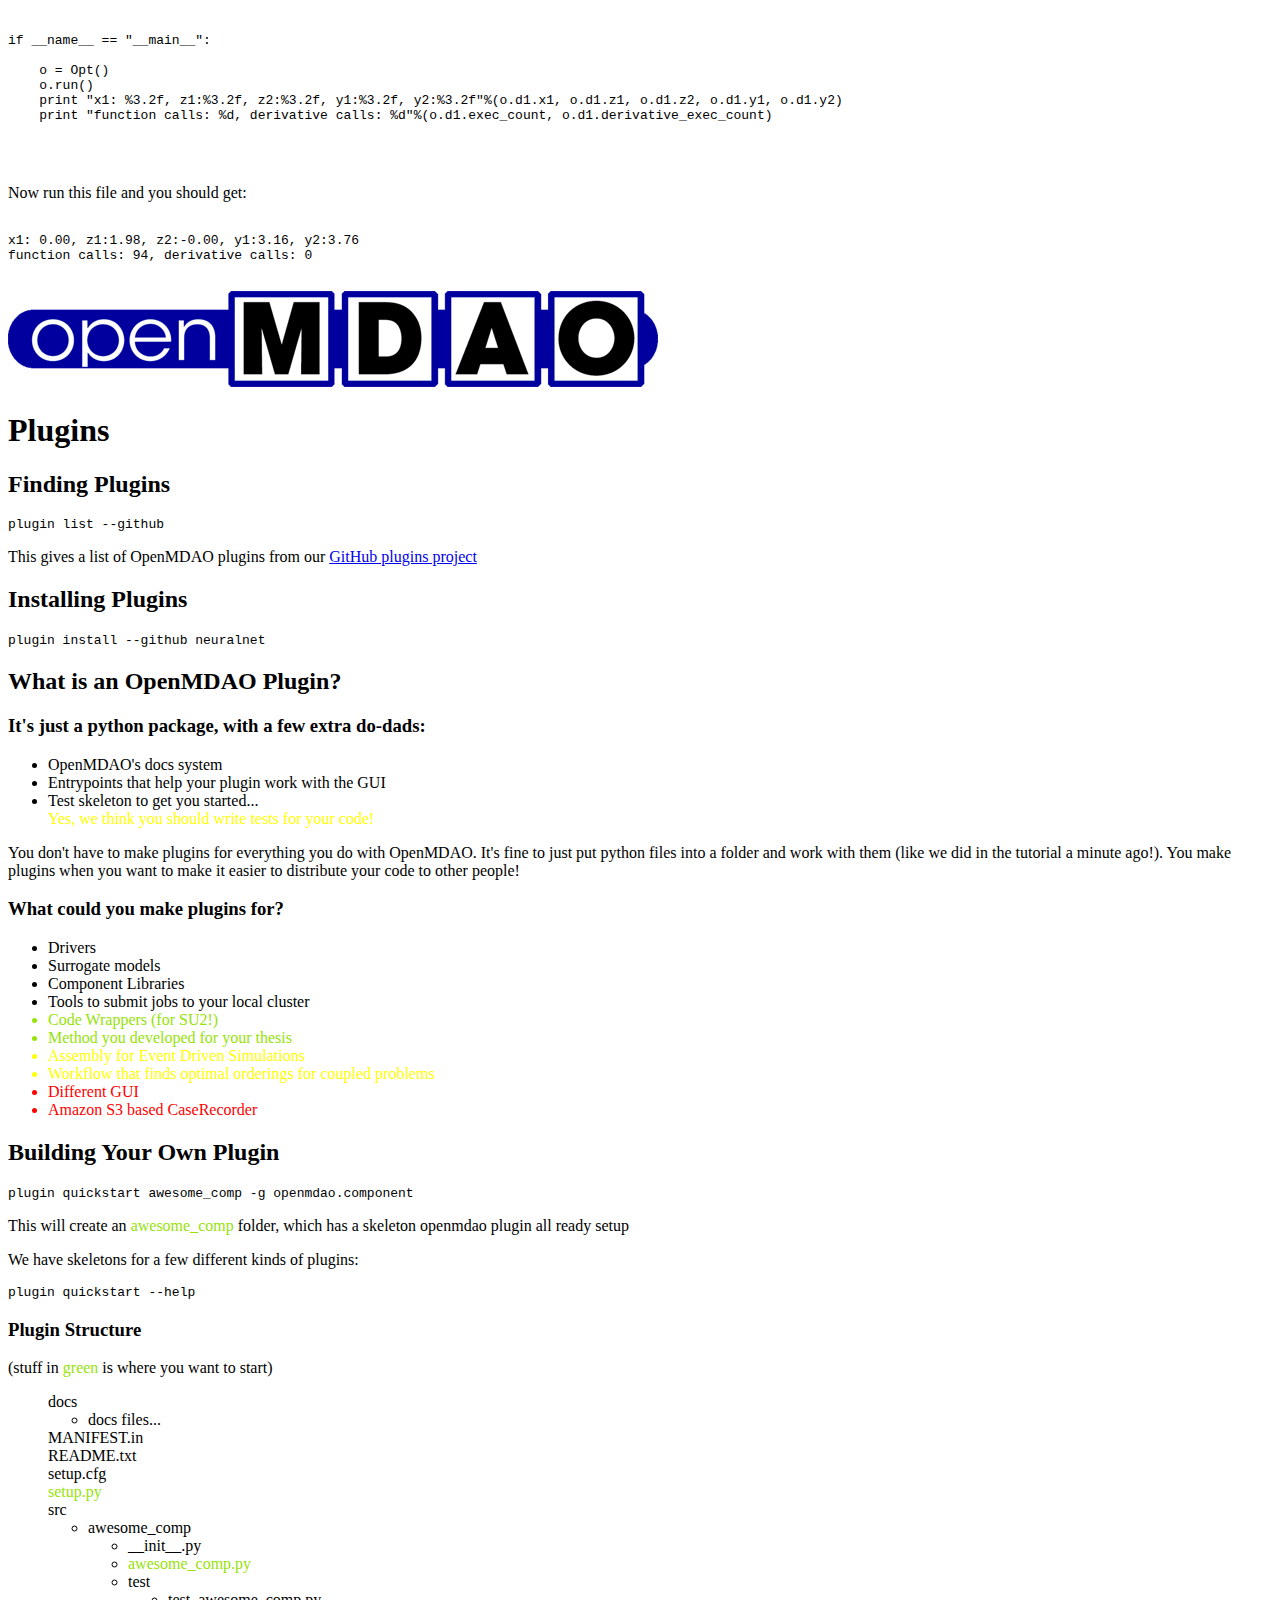
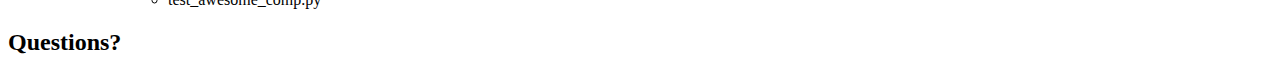
==== commit 1e414992: "trying to install on webfaction" ====
--- a/index.html
+++ b/index.html
@@ -380,19 +380,19 @@
 						<pre><code class="python" data-trim contenteditable>  
 
 driver = self.add('driver',SLSQPdriver())
-driver.add_parameter('d1.x1',low=0,high=10, start=1.0)
-driver.add_parameter(['d1.z1','d2.z1'],low=-10,high=10, start=5.0)
-driver.add_parameter(['d1.z2','d2.z2'],low=0,high=10, start=2.0)
+driver.add_parameter('d1.x1',low=0,high=10)
+driver.add_parameter(['d1.z1','d2.z1'],low=-10,high=10)
+driver.add_parameter(['d1.z2','d2.z2'],low=0,high=10)
 driver.add_objective('d1.x1**2+d1.z2+d1.y1+exp(-d2.y2)')
 driver.add_constraint('3.16 < d1.y1')
 driver.add_constraint('d2.y2 < 24.0')
+#records each iteration to a csv file
 driver.recorders = [CSVCaseRecorder('opt_cases.csv'),]
-driver.workflow.add('mda')
 
 #special driver that knows how to handle circular connections
 mda = self.add('mda', MDASolver())
 mda.workflow.add(['d1','d2'])
-mda.recorders = [CSVCaseRecorder('mda_cases.csv'),]
+driver.workflow.add('mda')
 
 
 						</code></pre>
@@ -419,7 +419,8 @@
 				</section>
 
 				<section>
-					<h1> OpenMDAO Plugins </h1>
+					<img class="transparent" src="img/openmdao_logo.png" alt="OpenMDAO">
+					<h1>Plugins </h1>
 				</section>
 				<section>
 					<h2>Finding Plugins</h2>
@@ -449,6 +450,22 @@
 						it easier to distribute your code to other people! 
 					</aside>
 				</section>
+
+				<section>
+					<h3> What could you make plugins for?</h3>
+					<ul>
+						<li class="fragment" data-fragment-index="1">Drivers</li>
+						<li class="fragment" data-fragment-index="1">Surrogate models</li>
+						<li class="fragment" data-fragment-index="1">Component Libraries</li>
+						<li class="fragment" data-fragment-index="1"> Tools to submit jobs to your local cluster </li>
+						<li class="fragment green" data-fragment-index="2"> Code Wrappers (for SU2!) </li>
+						<li class="fragment green" data-fragment-index="2"> Method you developed for your thesis </li>	
+						<li class="fragment yellow" data-fragment-index="3"> Assembly for Event Driven Simulations</li>
+						<li class="fragment yellow" data-fragment-index="3"> Workflow that finds optimal orderings for coupled problems </li>
+						<li class="fragment red" data-fragment-index="4"> Different GUI</li>
+						<li class="fragment red" data-fragment-index="4"> Amazon S3 based CaseRecorder </li> 
+					</ul>
+				</section>
 					
 				<section>
 					<h2> Building Your Own Plugin </h2>
@@ -464,6 +481,7 @@
 
 				<section>
 					<h3> Plugin Structure </h3>
+					(stuff in <span class="green">green</span> is where you want to start)
 					<ul class="nobullet">
 						<li>docs<ul class="nobullet">
 							<li>docs files...</li>
@@ -485,8 +503,10 @@
 				</section>
 
 				
-				<section>
-
+
+				
+				<section>
+					<h2> Questions? </h2>
 				</section>
 
 		</div>
--- a/custom.css
+++ b/custom.css
@@ -27,4 +27,8 @@
 
 .yellow {
     color: yellow;
+}
+
+.red {
+    color: red;
 }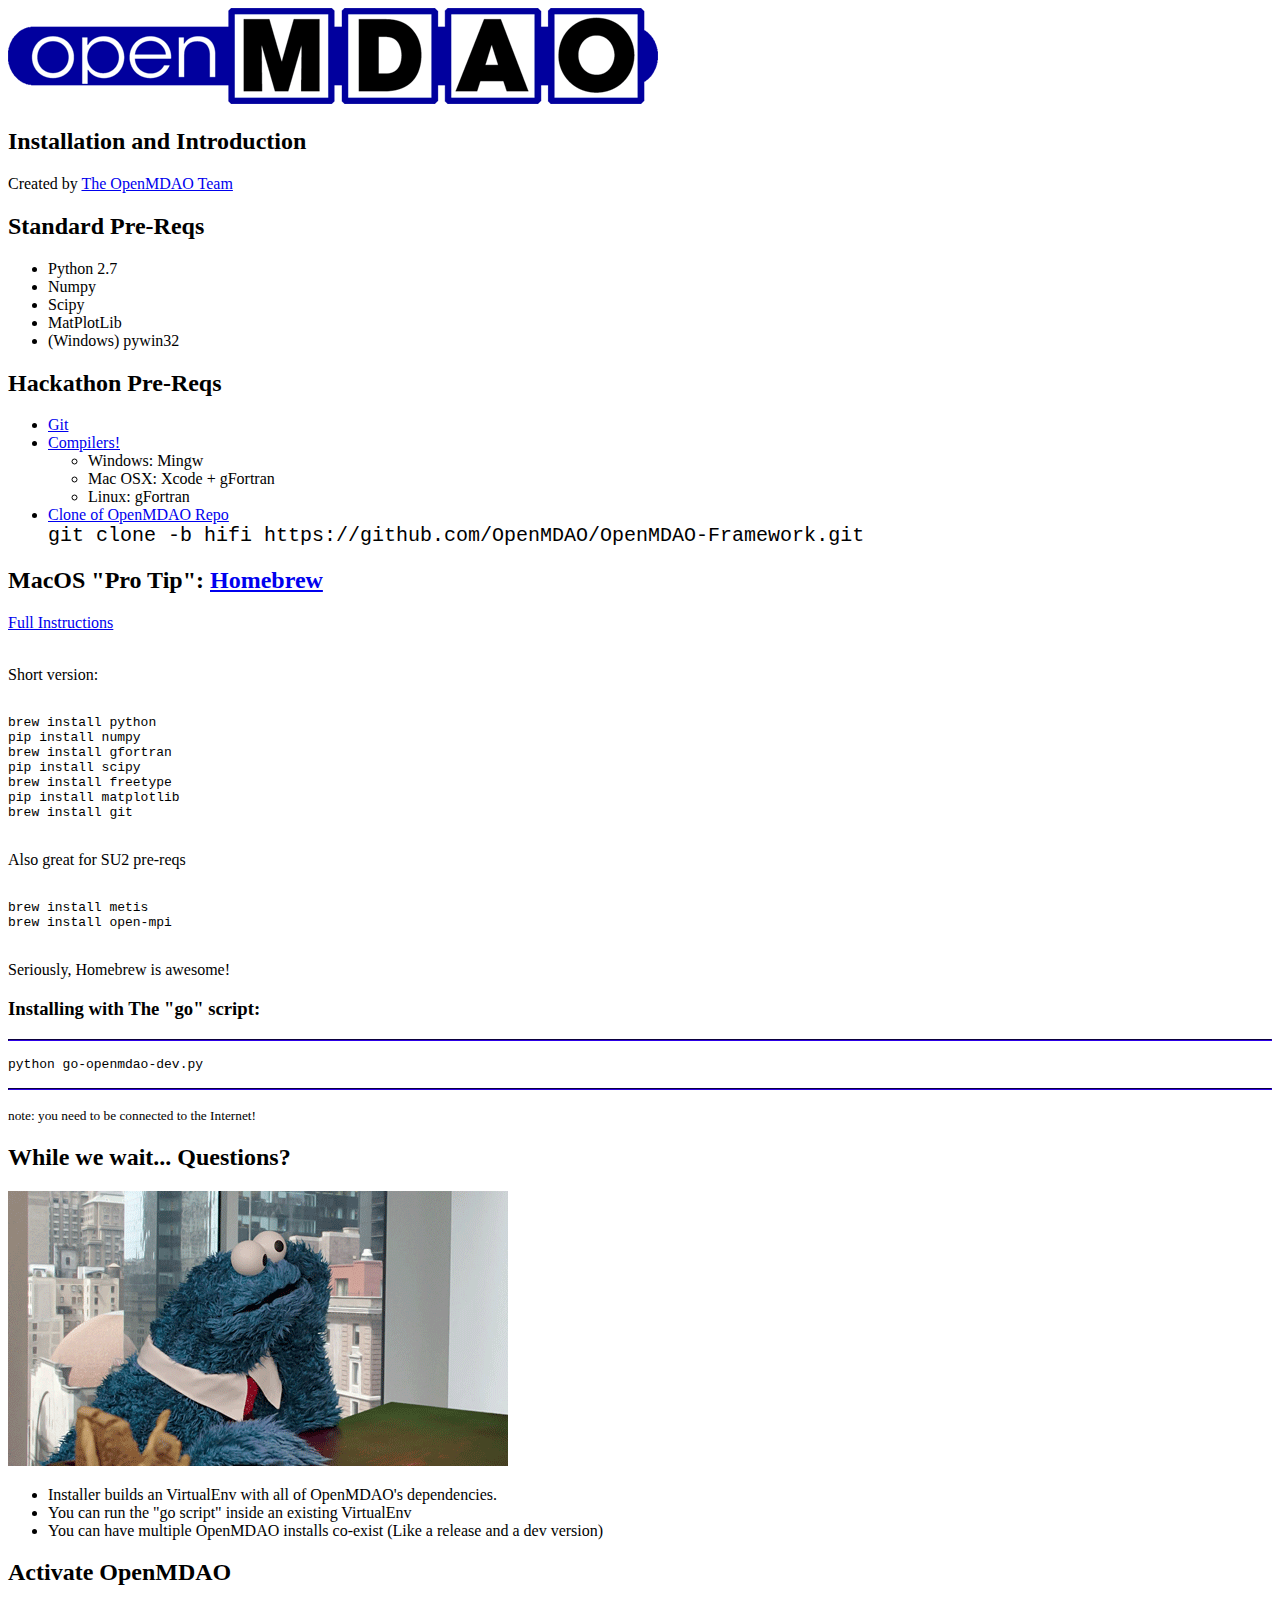
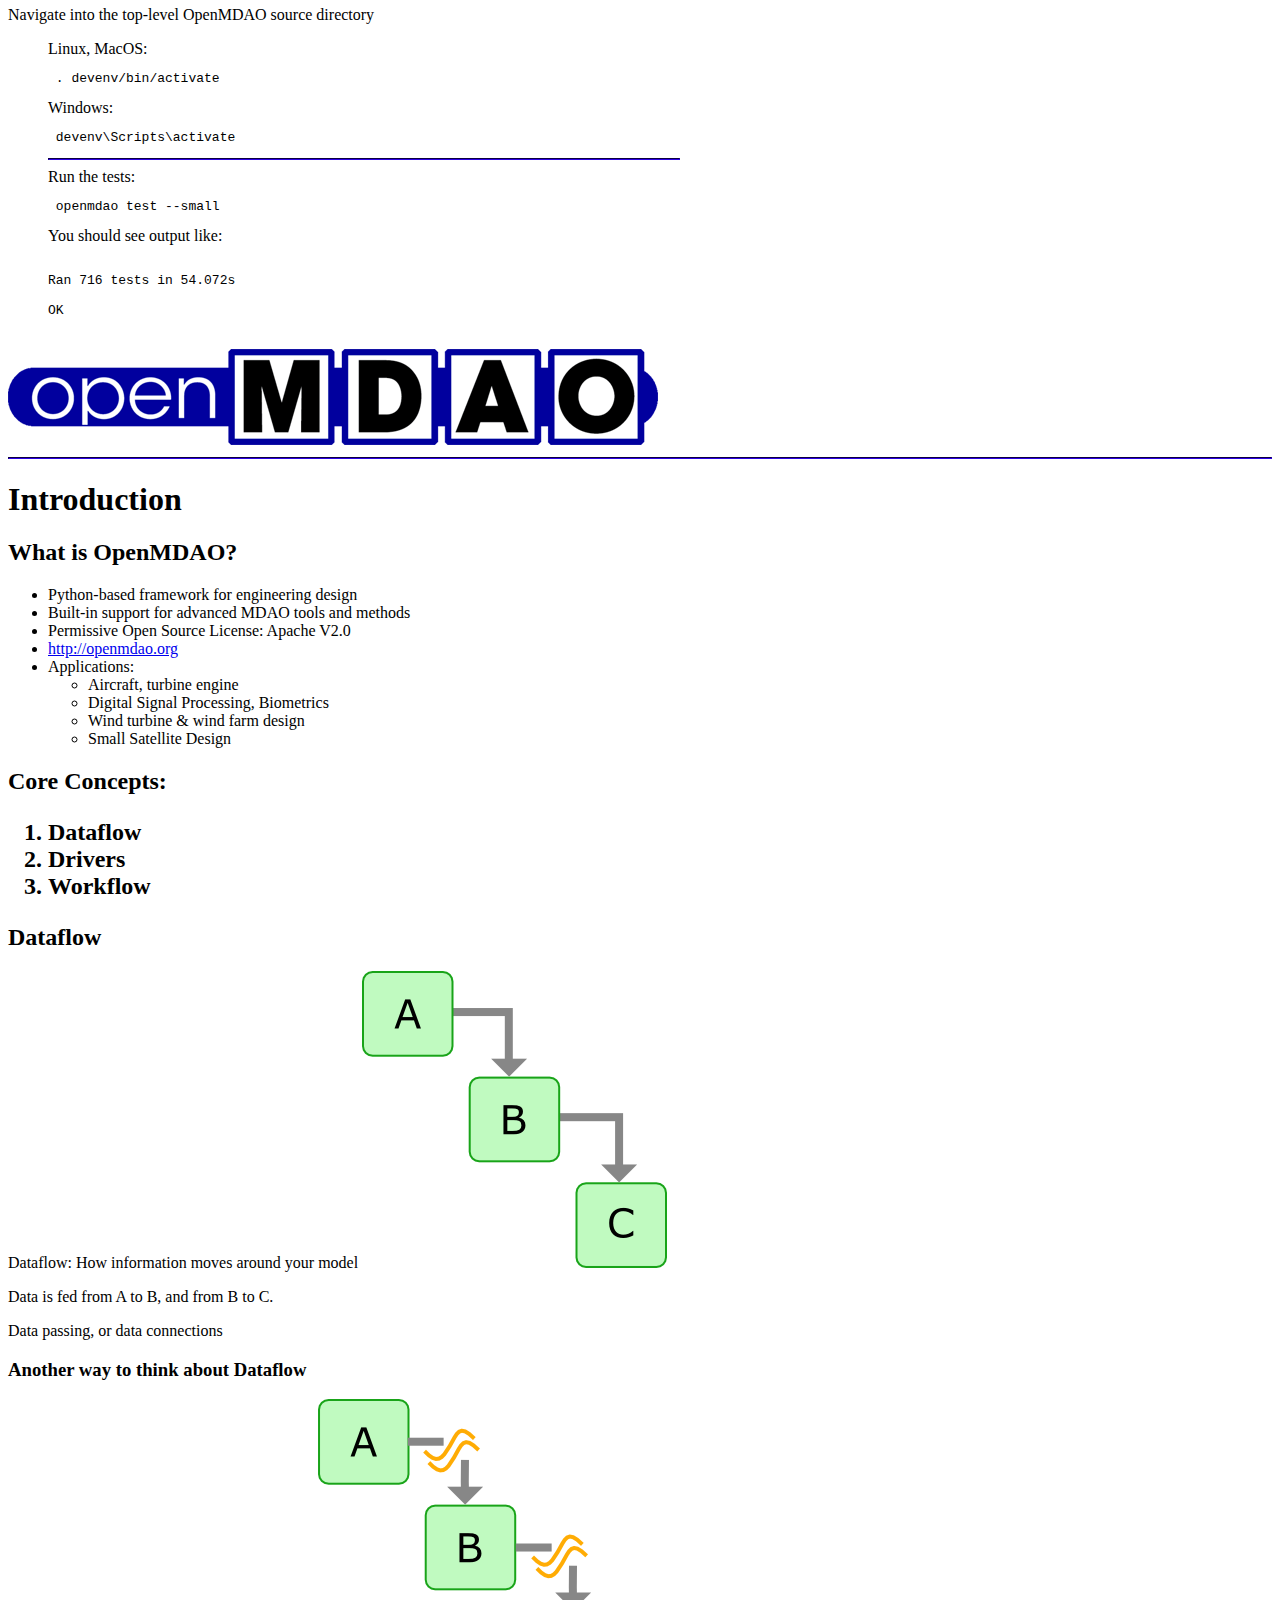
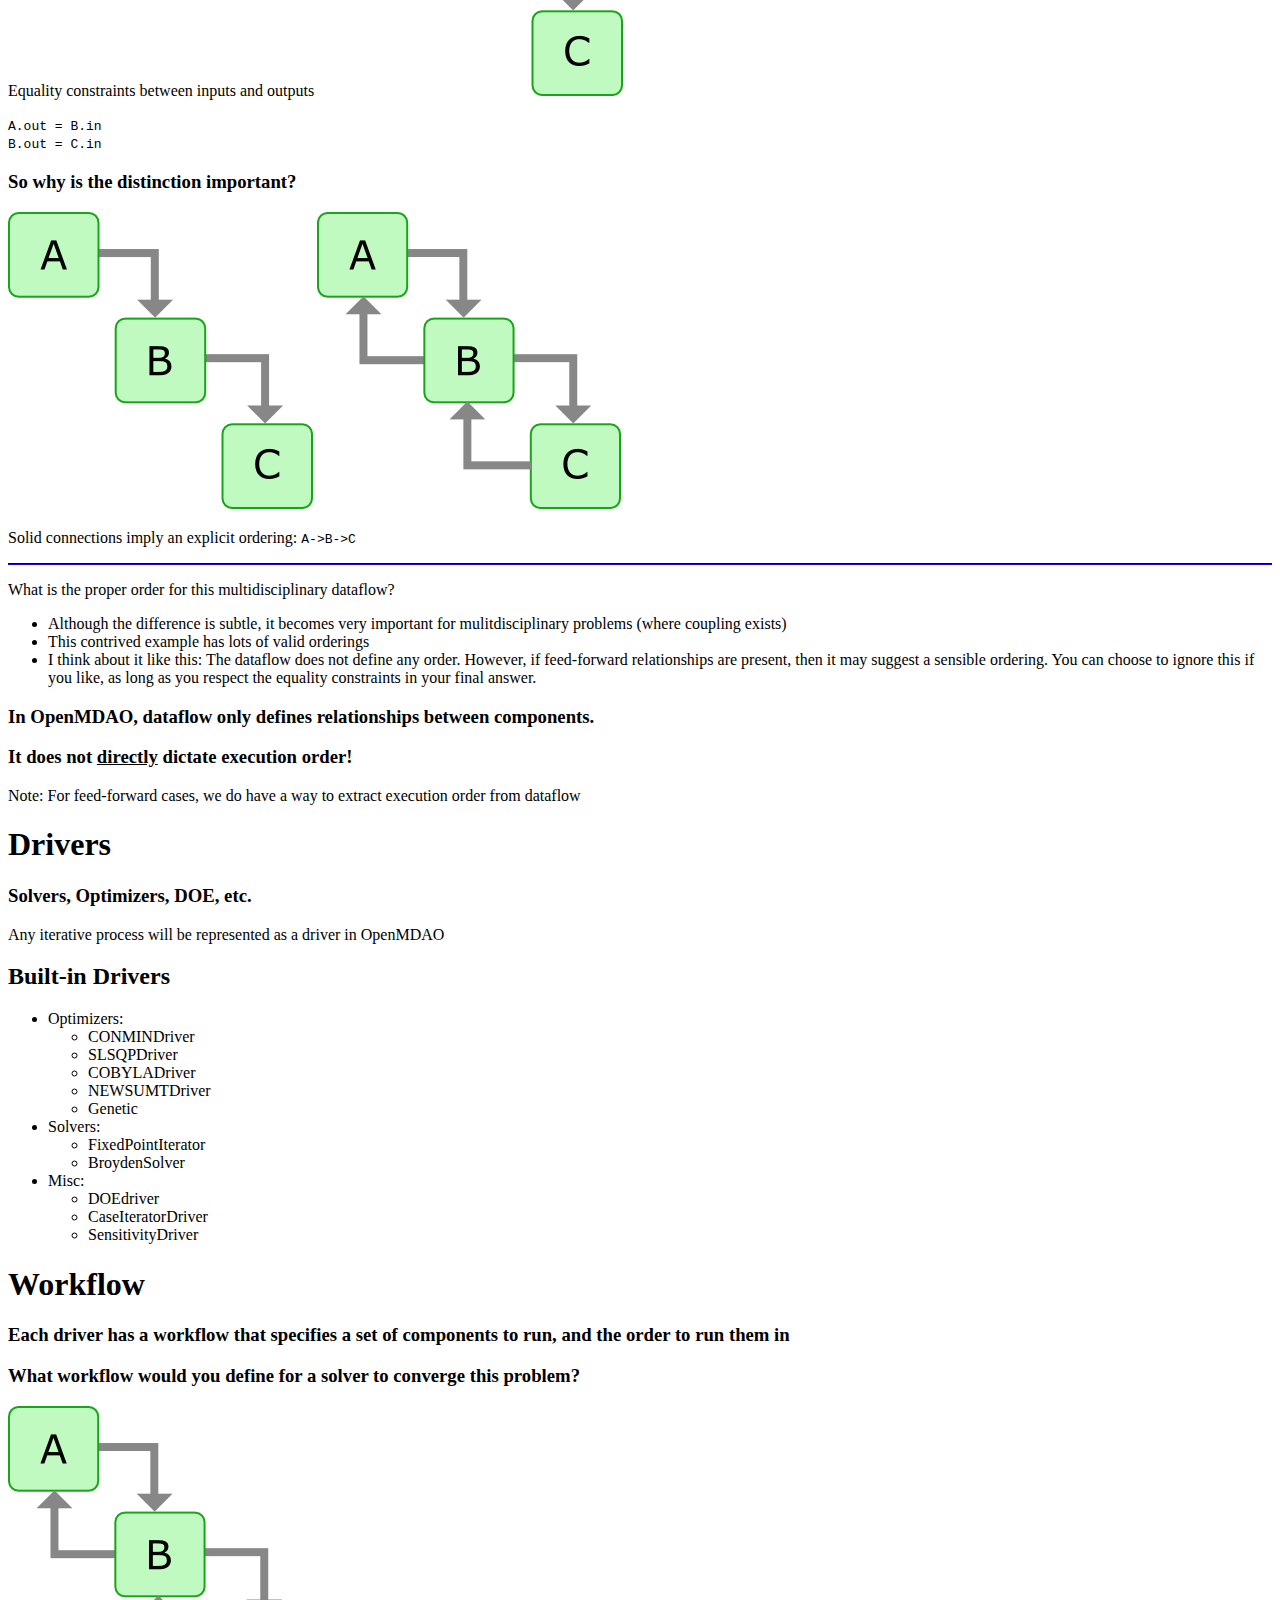
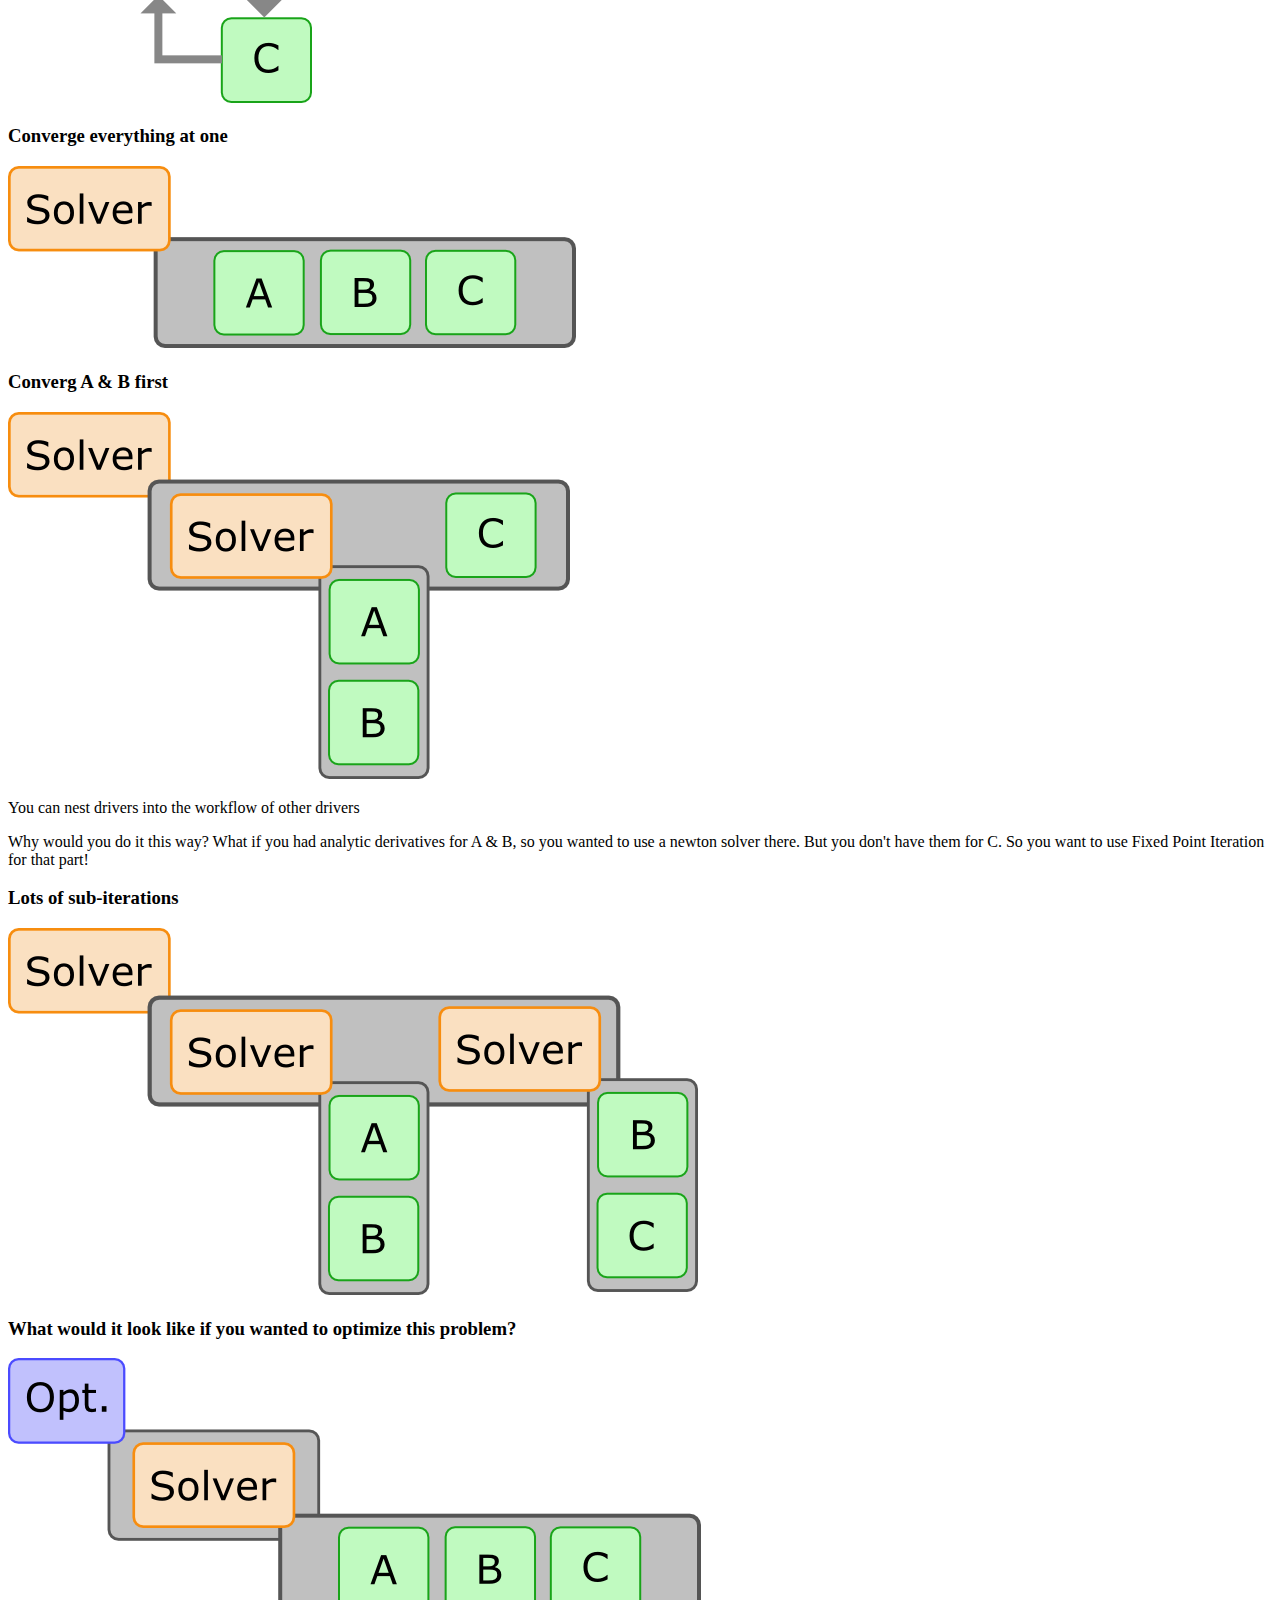
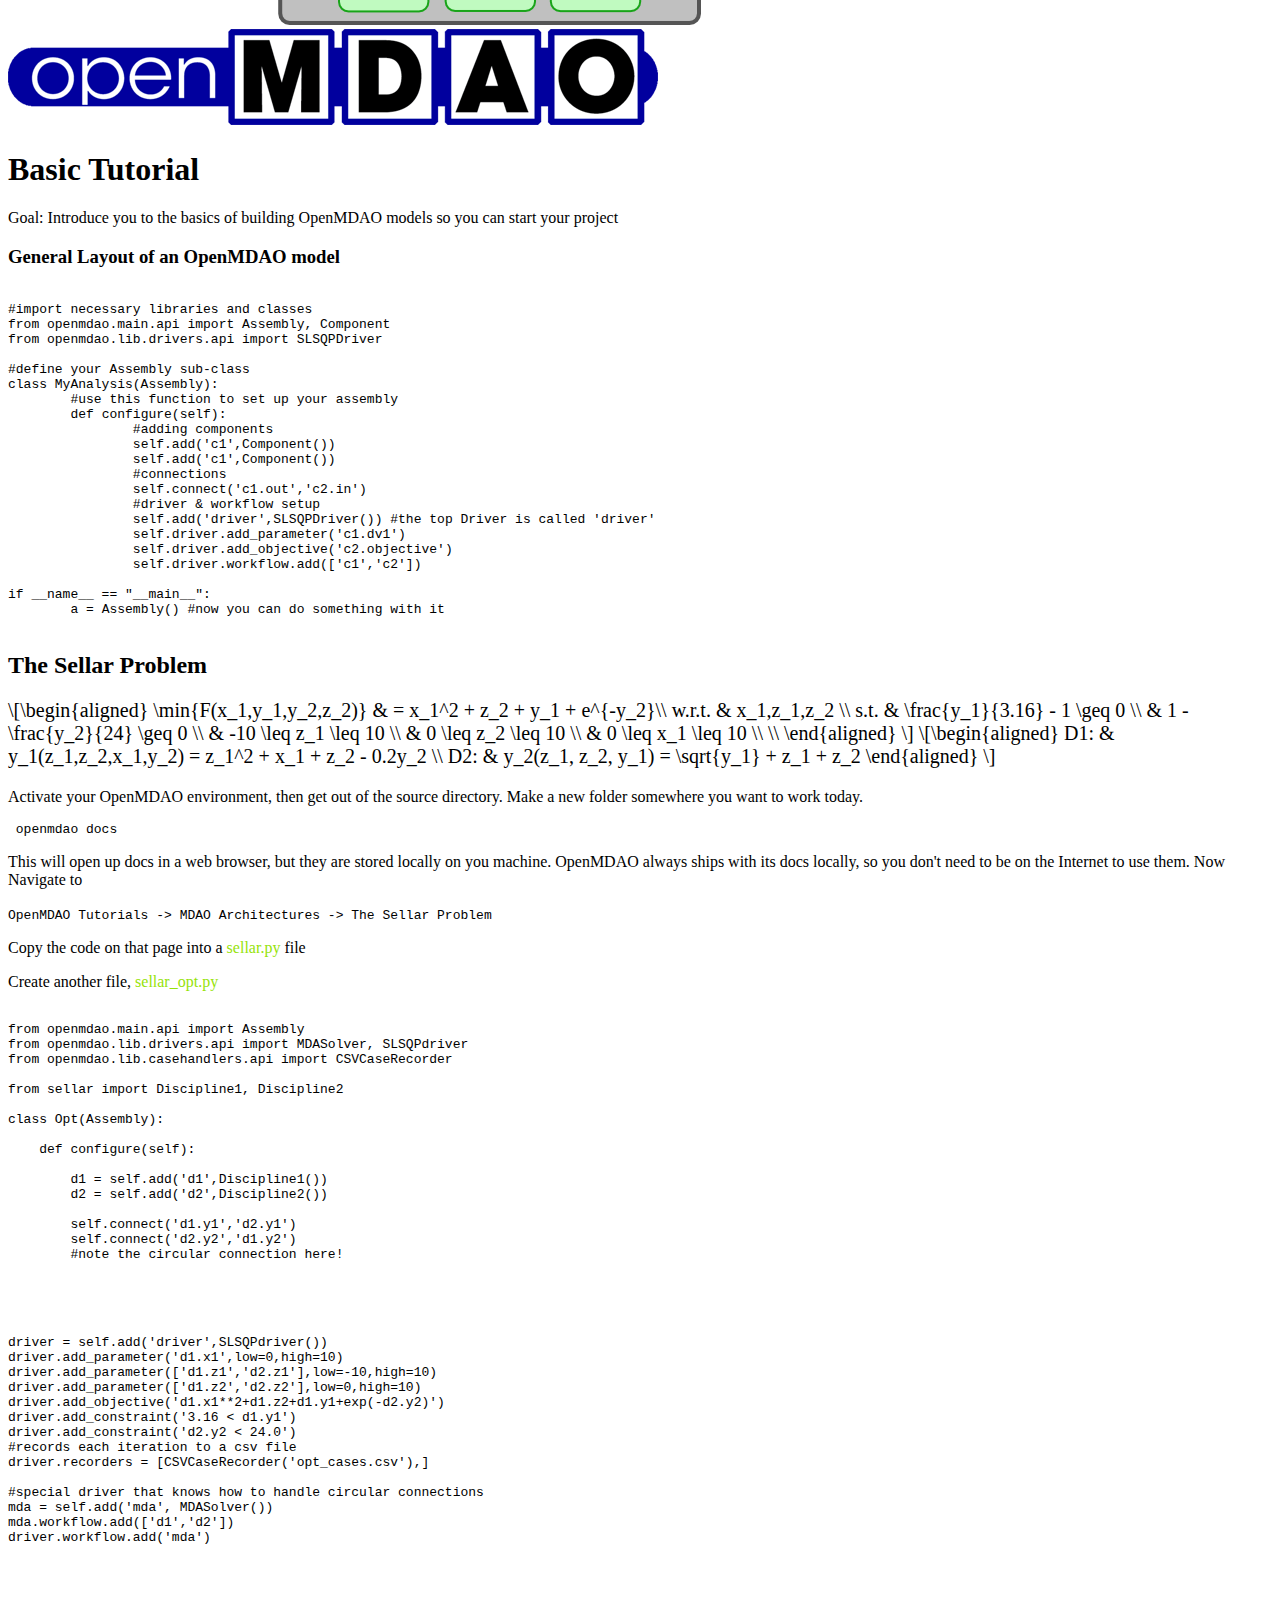
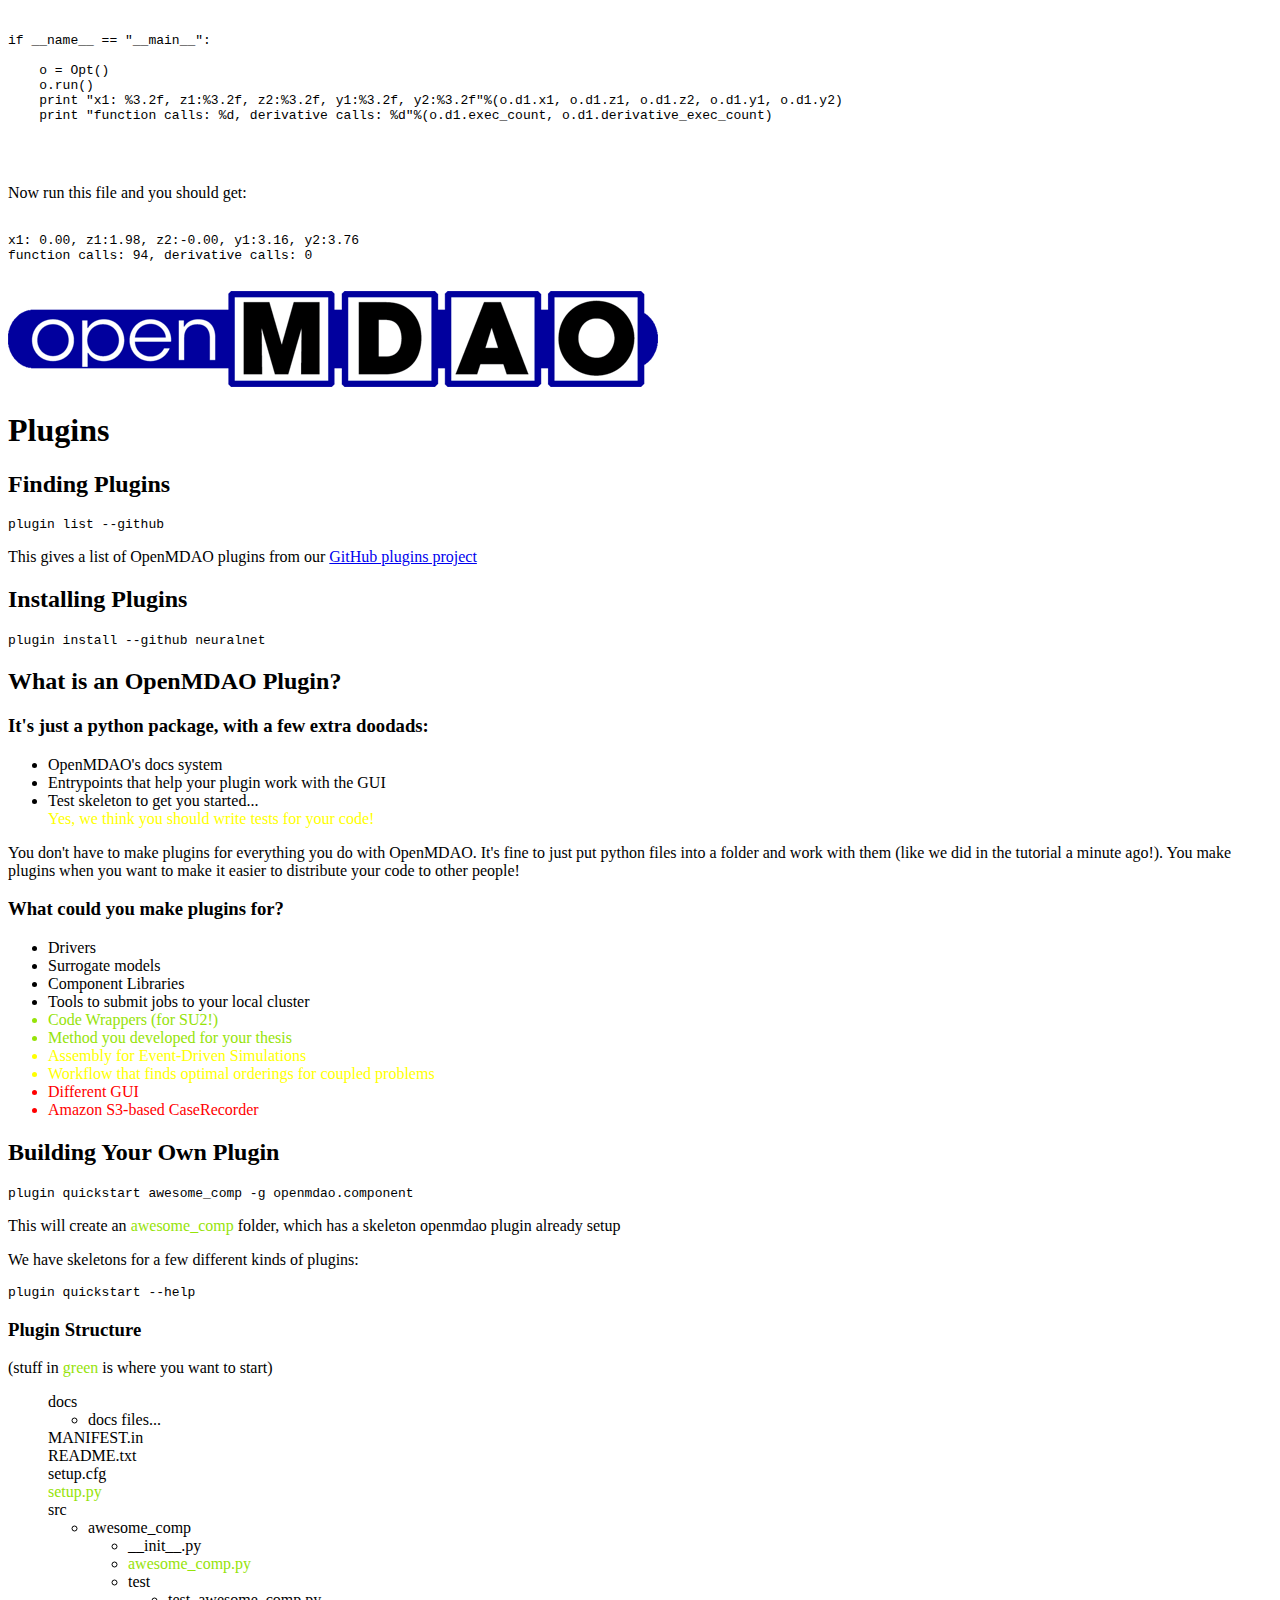
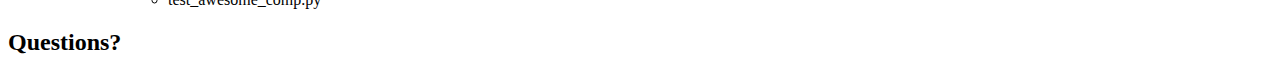
==== commit bd19ea02: "Update index.html" ====
--- a/index.html
+++ b/index.html
@@ -101,7 +101,7 @@
 					<hr/>
 					<p><pre><code class="no-highlight">python go-openmdao-dev.py</code></pre></p>
 					<hr/>
-					<p><small>note: you need to be connected to the internet!</small></p>
+					<p><small>note: you need to be connected to the Internet!</small></p>
 
 				</section>
 				<section>
@@ -118,7 +118,7 @@
 
 				<section>
 					<h2>Activate OpenMDAO</h2>
-					<p>Navigate into the top level OpenMDAO source directory</p>
+					<p>Navigate into the top-level OpenMDAO source directory</p>
 					<ul class="nobullet" style="width:50%">
 						<li>Linux, MacOS: <pre><code> . devenv/bin/activate </code></pre></li>
 						<li>Windows: <pre><code> devenv\Scripts\activate</code></pre></li>
@@ -147,8 +147,8 @@
 				<section>
 					<h2>What is OpenMDAO?</h2>
 					<ul>
-						<li>Python based framework for engineering design</li>
-						<li>Built in support for advanced MDAO tools and methods</li>
+						<li>Python-based framework for engineering design</li>
+						<li>Built-in support for advanced MDAO tools and methods</li>
 						<li>Permissive Open Source License: Apache V2.0</li>
 						<li><a href="http://openmdao.org/">http://openmdao.org</a></li>
 						<li>Applications: <ul>
@@ -210,7 +210,7 @@
 							for mulitdisciplinary problems (where coupling exists) </li>
 							<li>This contrived example has lots of valid orderings </li>
 							<li>I think about it like this: The dataflow does not define 
-								any order. However, if feed forward relationships are present
+								any order. However, if feed-forward relationships are present,
 								then it may suggest a sensible ordering. You can choose to ignore
 								this if you like, as long as you respect the equality constraints 
 								in your final answer. 
@@ -219,9 +219,9 @@
 					</aside>
 				</section>
 				<section>
-					<h3> In OpenMDAO dataflow only defines relationships between components.</h3>
+					<h3> In OpenMDAO, dataflow only defines relationships between components.</h3>
 					<h3> It does not <u>directly</u> dictate execution order!</h3>
-					<p> Note: For feed forward cases, we do have a way to extract execution order from 
+					<p> Note: For feed-forward cases, we do have a way to extract execution order from 
 					dataflow </p>
 				</section>
 				<section>
@@ -230,7 +230,7 @@
 					<p> Any iterative process will be represented as a driver in OpenMDAO </p> 
 				</section>
 				<section>
-					<h2> Built in Drivers </h2>
+					<h2> Built-in Drivers </h2>
 					<ul>
 						<li>Optimizers:<ul>
 							<li>CONMINDriver</li>
@@ -342,7 +342,7 @@
 					<p>
 						This will open up docs in a web browser, but they are stored locally 
 						on you machine. OpenMDAO always ships with its docs locally, so you 
-						don't need to be on the internet to use them. 
+						don't need to be on the Internet to use them. 
 
 						Now Navigate to 
 					</p>
@@ -436,7 +436,7 @@
 				<section>
 					<h2>What is an OpenMDAO Plugin? </h2>
 					
-					<h3>It's just a python package, with a few extra do-dads: </h3>
+					<h3>It's just a python package, with a few extra doodads: </h3>
 					<p>	<ul>
 							<li>OpenMDAO's docs system</li>
 							<li>Entrypoints that help your plugin work with the GUI</li>
@@ -460,10 +460,10 @@
 						<li class="fragment" data-fragment-index="1"> Tools to submit jobs to your local cluster </li>
 						<li class="fragment green" data-fragment-index="2"> Code Wrappers (for SU2!) </li>
 						<li class="fragment green" data-fragment-index="2"> Method you developed for your thesis </li>	
-						<li class="fragment yellow" data-fragment-index="3"> Assembly for Event Driven Simulations</li>
+						<li class="fragment yellow" data-fragment-index="3"> Assembly for Event-Driven Simulations</li>
 						<li class="fragment yellow" data-fragment-index="3"> Workflow that finds optimal orderings for coupled problems </li>
 						<li class="fragment red" data-fragment-index="4"> Different GUI</li>
-						<li class="fragment red" data-fragment-index="4"> Amazon S3 based CaseRecorder </li> 
+						<li class="fragment red" data-fragment-index="4"> Amazon S3-based CaseRecorder </li> 
 					</ul>
 				</section>
 					
@@ -471,7 +471,7 @@
 					<h2> Building Your Own Plugin </h2>
 					<pre><code class="no-highlight">plugin quickstart awesome_comp -g openmdao.component</code></pre>
 					<p> This will create an <span class="green"> awesome_comp </span> 
-						folder, which has a skeleton openmdao plugin all ready setup
+						folder, which has a skeleton openmdao plugin already setup
 					</p>
 					<p>
 						We have skeletons for a few different kinds of plugins: 
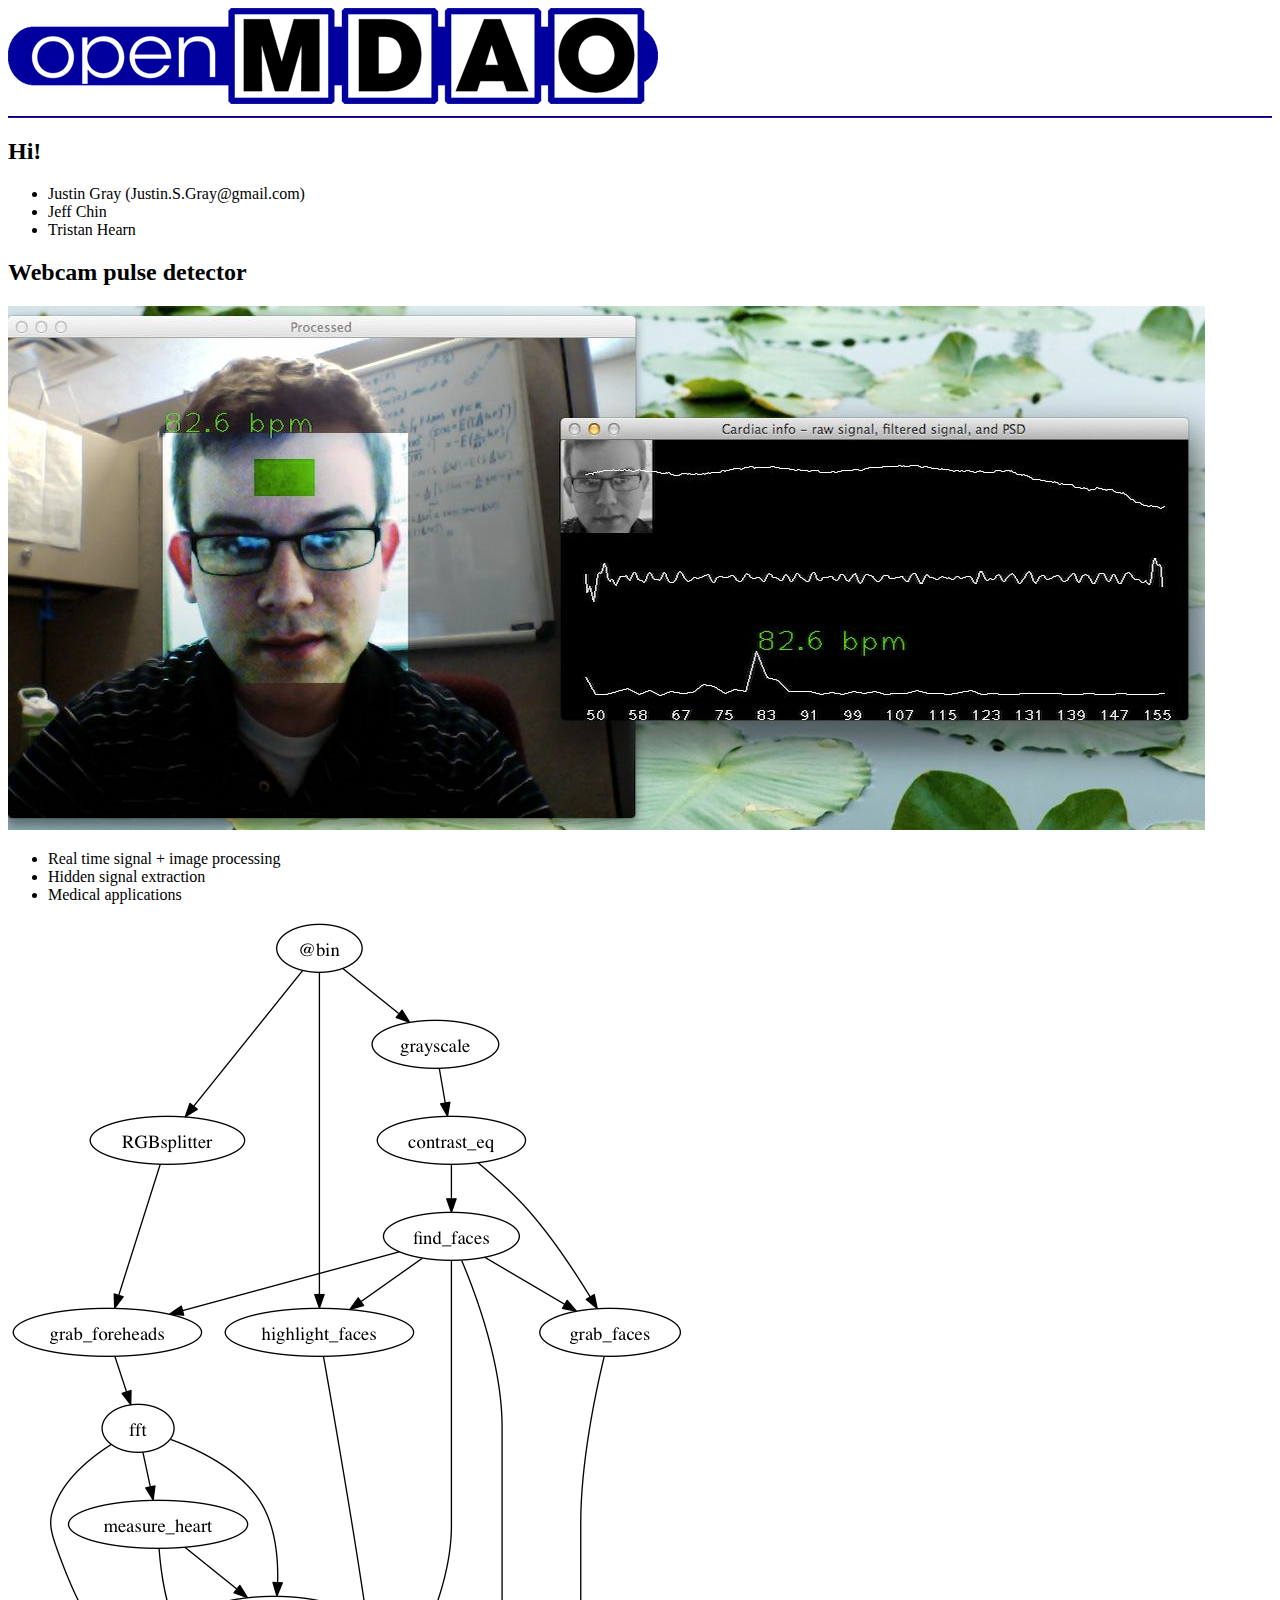
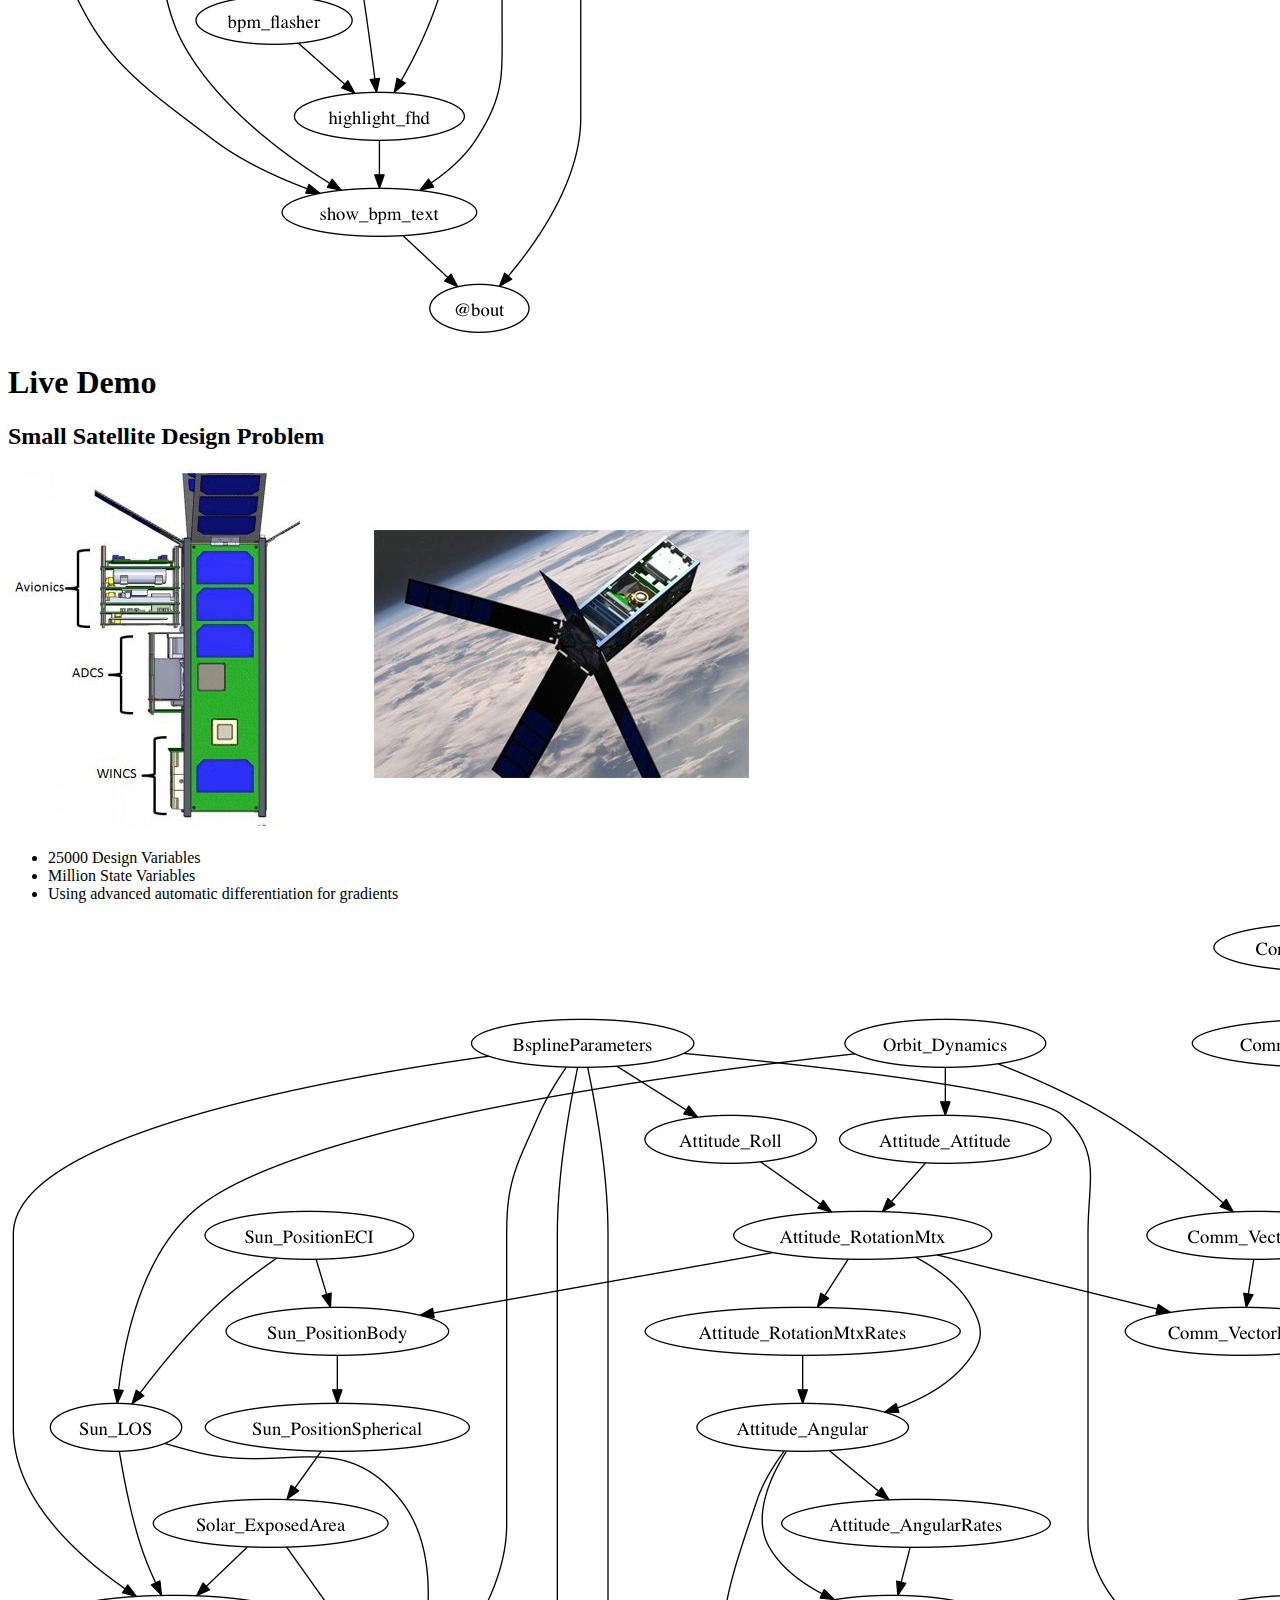
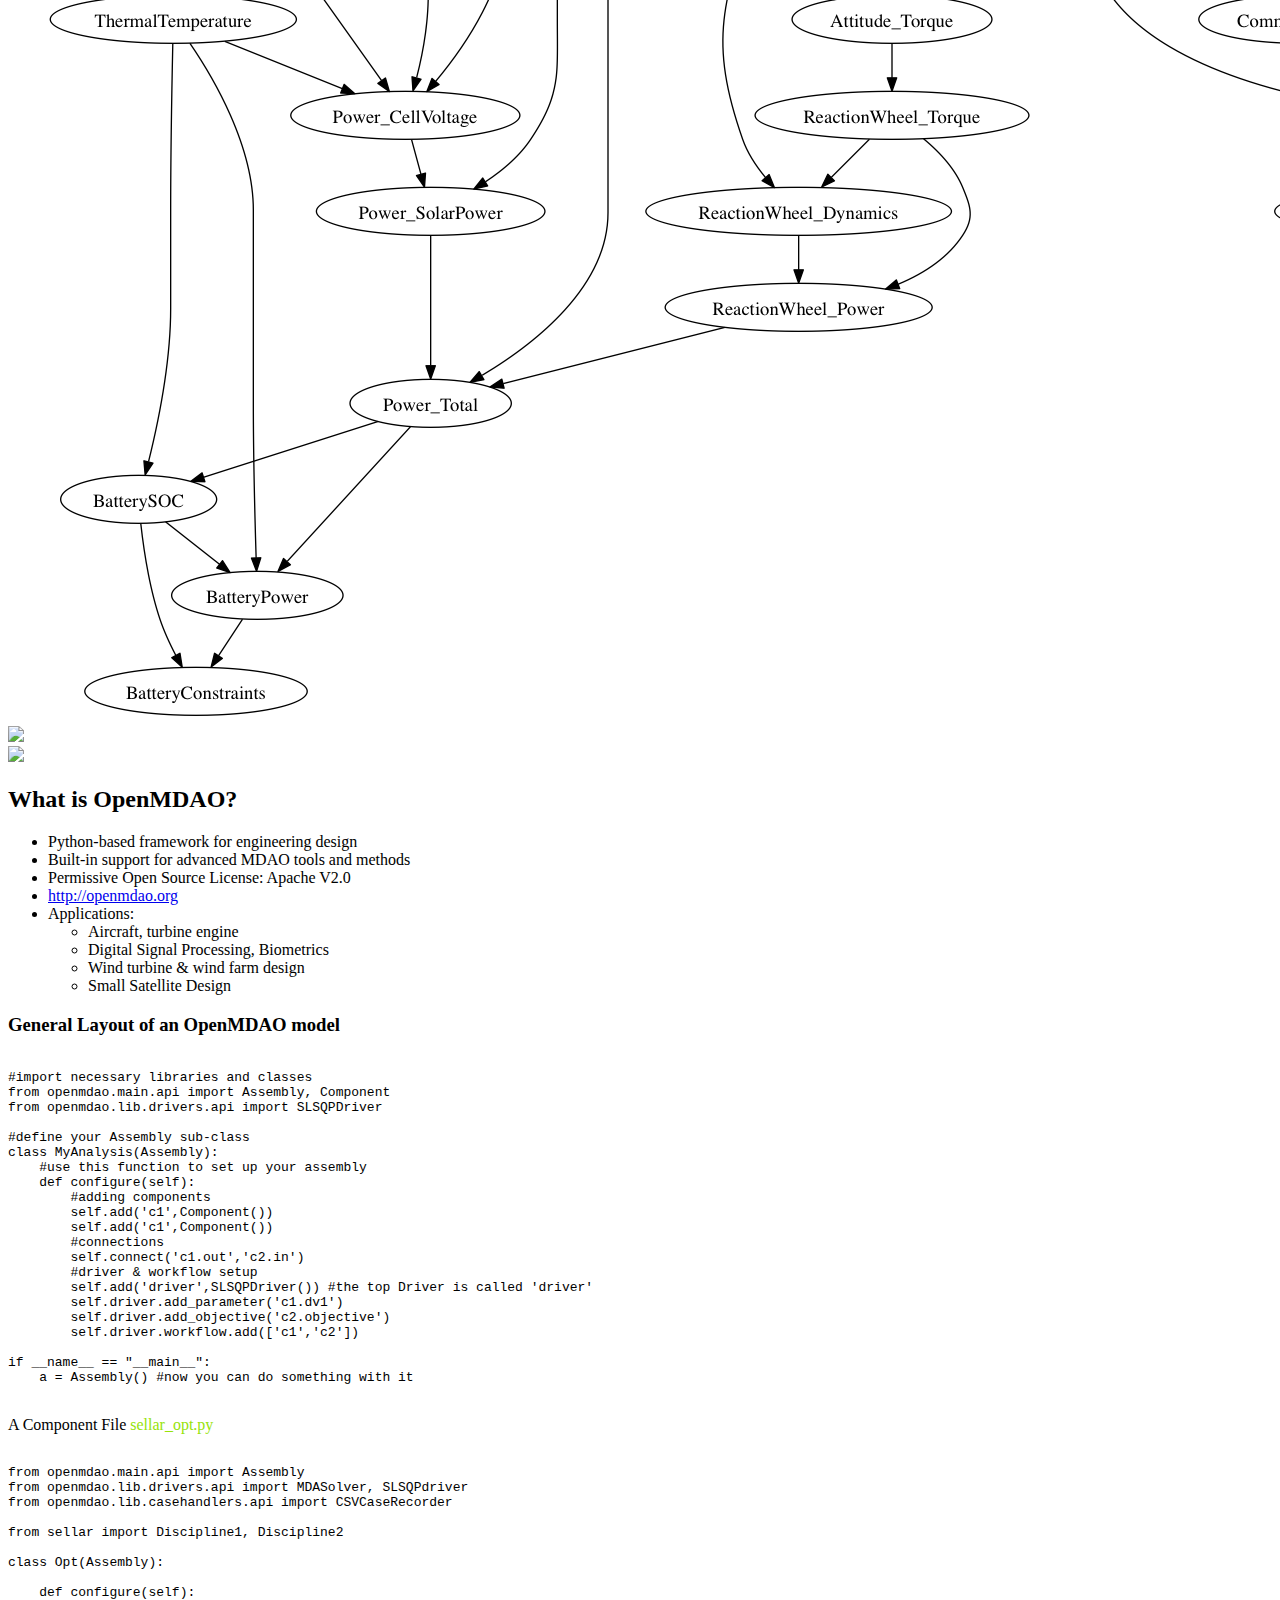
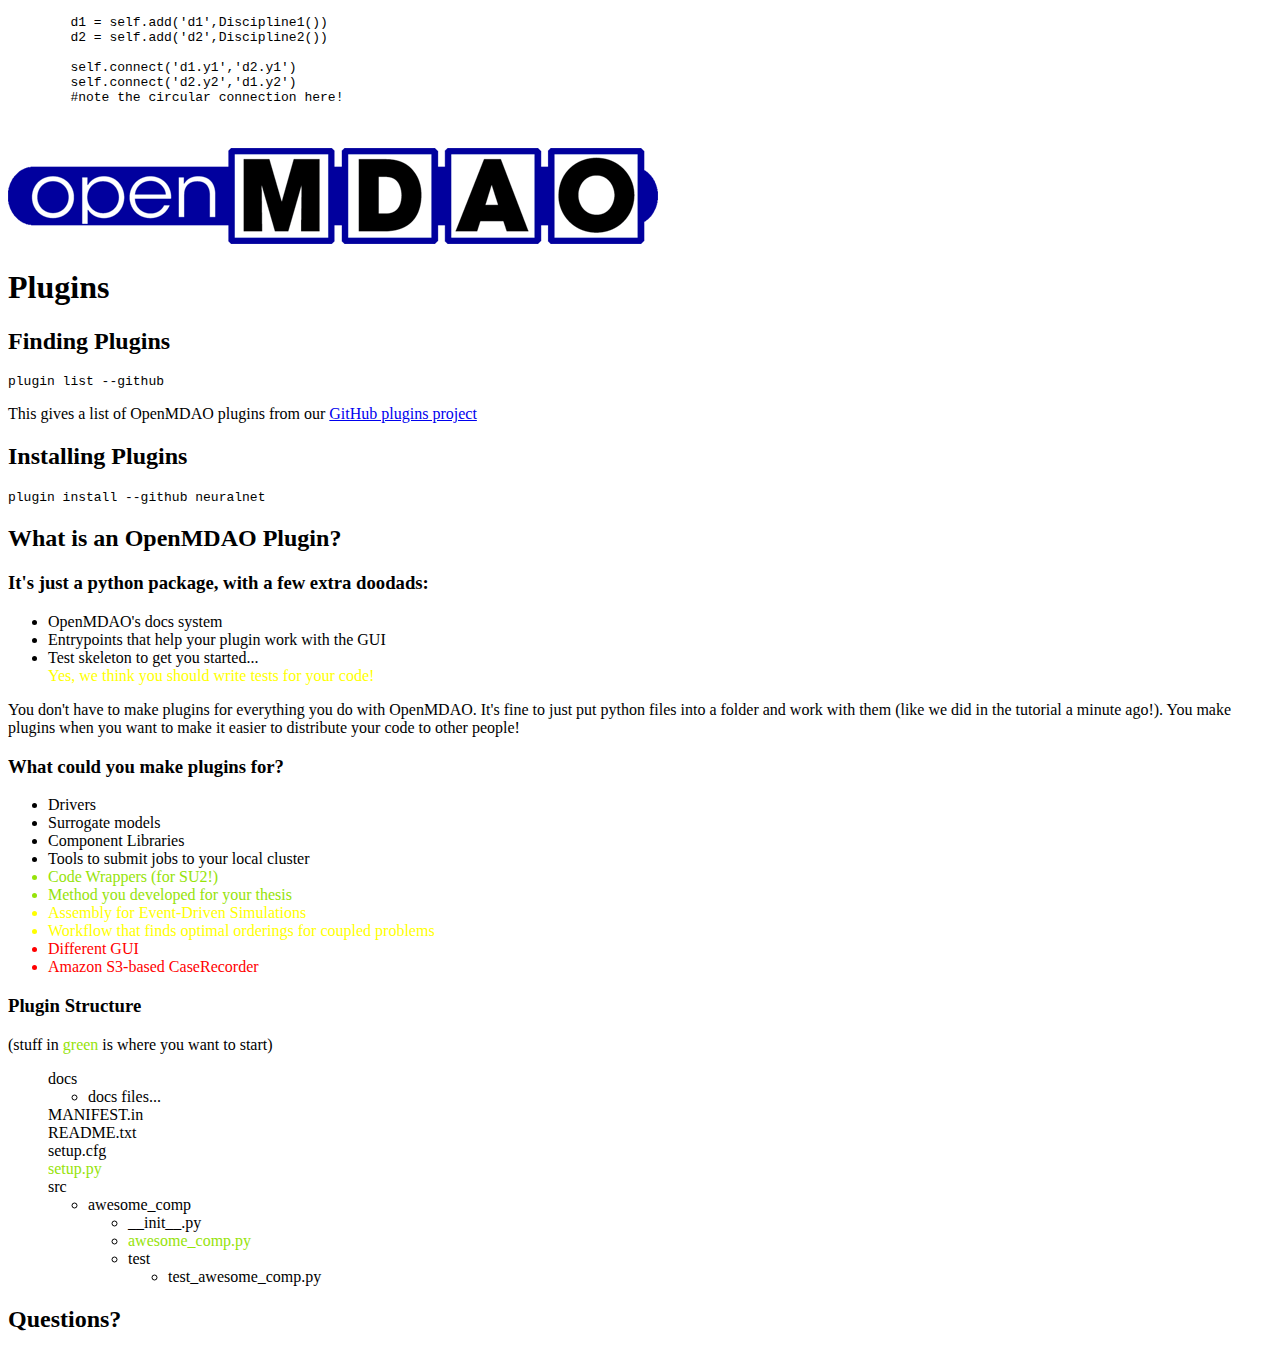
==== commit 8a1efa3f: "update for python meetup" ====
--- a/index.html
+++ b/index.html
@@ -1,362 +1,161 @@
 <!doctype html>
 <html lang="en">
 
-	<head>
-		<meta charset="utf-8">
-
-		<title>reveal.js - The HTML Presentation Framework</title>
-
-		<meta name="description" content="A framework for easily creating beautiful presentations using HTML">
-		<meta name="author" content="Hakim El Hattab">
-
-		<meta name="apple-mobile-web-app-capable" content="yes" />
-		<meta name="apple-mobile-web-app-status-bar-style" content="black-translucent" />
-
-		<meta name="viewport" content="width=device-width, initial-scale=1.0, maximum-scale=1.0, user-scalable=no">
-
-		<link rel="stylesheet" href="css/reveal.min.css">
-		<link rel="stylesheet" href="css/theme/night.css" id="theme">
-		<link rel="stylesheet" href="custom.css">
-
-		<!-- For syntax highlighting -->
-		<link rel="stylesheet" href="lib/css/zenburn.css">
-
-		<!-- If the query includes 'print-pdf', use the PDF print sheet -->
-		<script>
-			document.write( '<link rel="stylesheet" href="css/print/' + ( window.location.search.match( /print-pdf/gi ) ? 'pdf' : 'paper' ) + '.css" type="text/css" media="print">' );
-		</script>
-
-		<!--[if lt IE 9]>
-		<script src="lib/js/html5shiv.js"></script>
-		<![endif]-->
-	</head>
-
-	<body>
-
-		<div class="reveal">
-			<!-- Any section element inside of this container is displayed as a slide -->
-			<div class="slides">
-				<section>
-					<img class="transparent" src="img/openmdao_logo.png" alt="OpenMDAO">
-					<h2>Installation and Introduction</h2>
-					<p>
-						Created by <a href="http://openmdao.org">The OpenMDAO Team</a> 
-					</p>
-				</section>
-				
-				<section>
-					<section>
-						<h2>Standard Pre-Reqs</h2>
-						<ul>
-						<li>Python 2.7</li>
-						<li>Numpy</li>
-						<li>Scipy</li>
-						<li>MatPlotLib</li>
-						<li>(Windows) pywin32 </li>
-						</ul>
-					</section>
-					<section>
-						<h2>Hackathon Pre-Reqs</h2>
-						<ul>	
-							<li><a href="http://git-scm.com/">Git</a></li>
-							<li><a href="http://openmdao.org/docs/dev-guide/intro.html#system-requirements">Compilers!</a> 
-								<ul>
-									<li> Windows: Mingw</li>
-									<li> Mac OSX: Xcode + gFortran </li> 
-									<li> Linux: gFortran </li>
-								</ul>
-							</li>	
-							<li><a href="https://github.com/OpenMDAO/OpenMDAO-Framework/tree/hifi"> Clone of OpenMDAO Repo</a> <br/>
-								<code class="small">git clone -b hifi https://github.com/OpenMDAO/OpenMDAO-Framework.git</code>
-							</li>
-						</ul>
-					</section>
-					<section>
-						<h2>MacOS "Pro Tip": 
-							<a href="http://brew.sh/">Homebrew</a>
-						</h2>
-						<a href="http://www.lowindata.com/2013/installing-scientific-python-on-mac-os-x/"> Full Instructions </a><br/><br/>
-						<p> Short version:</p>
-						<pre><code data-trim contenteditable>
-brew install python
-pip install numpy
-brew install gfortran
-pip install scipy
-brew install freetype
-pip install matplotlib
-brew install git
-						</code></pre>
-						<p> Also great for SU2 pre-reqs</p>
-						<pre><code class="no-highlight" data-trim contenteditable>
-brew install metis
-brew install open-mpi
-						</code></pre>
-						<p> Seriously, Homebrew is awesome!</p>
-					</section>
-					
-				</section>
-
-				<section>
-					<h3>Installing with The "go" script:</h3>
-					<hr/>
-					<p><pre><code class="no-highlight">python go-openmdao-dev.py</code></pre></p>
-					<hr/>
-					<p><small>note: you need to be connected to the Internet!</small></p>
-
-				</section>
-				<section>
-					<h2> While we wait... Questions?</h2>
-					<img src="img/cookie_monster.gif" alt="waiting">
-					<aside class="notes">
-						<ul>
-							<li>Installer builds an VirtualEnv with all of OpenMDAO's dependencies.</li>
-							<li>You can run the "go script" inside an existing VirtualEnv</li>
-							<li>You can have multiple OpenMDAO installs co-exist (Like a release and a dev version)</li>
-						</ul>
-					</aside>
-				</section>
-
-				<section>
-					<h2>Activate OpenMDAO</h2>
-					<p>Navigate into the top-level OpenMDAO source directory</p>
-					<ul class="nobullet" style="width:50%">
-						<li>Linux, MacOS: <pre><code> . devenv/bin/activate </code></pre></li>
-						<li>Windows: <pre><code> devenv\Scripts\activate</code></pre></li>
-						<hr/>
-						<li> Run the tests: 
-							<pre><code class="no-highlight"> openmdao test --small </code></pre>
-						</li>
-						<li>
-							You should see output like: 
-							<pre><code class="no-highlight"> 
-Ran 716 tests in 54.072s 
-
-OK
-							</code></pre>
-						</li>
-					</ul>
-					
-				</section>
-
-				<section>
-					<img class="transparent" src="img/openmdao_logo.png" alt="OpenMDAO">
-					<hr/>
-					<h1>Introduction</h1>
-				</section>
-
-				<section>
-					<h2>What is OpenMDAO?</h2>
-					<ul>
-						<li>Python-based framework for engineering design</li>
-						<li>Built-in support for advanced MDAO tools and methods</li>
-						<li>Permissive Open Source License: Apache V2.0</li>
-						<li><a href="http://openmdao.org/">http://openmdao.org</a></li>
-						<li>Applications: <ul>
-							<li>Aircraft, turbine engine</li> 
-							<li>Digital Signal Processing, Biometrics</li>
-							<li>Wind turbine &amp; wind farm design</li>
-							<li>Small Satellite Design</li>
-						</ul>
-						</li>
-					</ul>
-				</section>
-
-				<section>
-					<h2>Core Concepts:</h2>
-					<h2><ol>
-						<li>Dataflow</li>
-						<li>Drivers</li>
-						<li>Workflow</li>
-					</ol></h2>
-				</section>
-
-				<section>
-					<section>
-						<h2 > Dataflow </h2>
-						<p>Dataflow: How information moves around your model
-						<img class="transparent" src="img/dataflow1.png" alt="dataflow example with one coupling" > 
-						</p>
-						<p>Data is fed from A to B, and from B to C.</p>
-						<p>Data passing, or data connections</p>
-					</section>
-					<section>
-						<h3>Another way to think about Dataflow</h3>
-						<p>Equality constraints between inputs and outputs
-						<img class="transparent" src="img/dataflow4.png" alt="dataflow example with one coupling" > 
-						</p>
-						<p>
-							<code> A.out = B.in </code><br/>
-							<code> B.out = C.in </code>
-						</p>
-					</section>
-				</section>
-				<section>
-					<h3> So why is the distinction important? </h3>
-					<p>
-						<img class="transparent" src="img/dataflow1.png" alt="dataflow example with one coupling" > 
-						<img class="fragment transparent" data-fragment-index=
-						"2" src="img/dataflow3.png" alt="dataflow example with one coupling" > 
-					</p>
-					<p class="fragment" data-fragment-index="1">
-						Solid connections imply an explicit ordering: <code>A->B->C</code>
-					</p>						
-					<hr class="fragment" data-fragment-index="2">
-					<p class="fragment" data-fragment-index="2">
-						What is the proper order for this multidisciplinary dataflow?   
-					</p>
-					<aside class="notes">
-						<ul>
-							<li>Although the difference is subtle, it becomes very important 
-							for mulitdisciplinary problems (where coupling exists) </li>
-							<li>This contrived example has lots of valid orderings </li>
-							<li>I think about it like this: The dataflow does not define 
-								any order. However, if feed-forward relationships are present,
-								then it may suggest a sensible ordering. You can choose to ignore
-								this if you like, as long as you respect the equality constraints 
-								in your final answer. 
-							</li>
-						</ul>
-					</aside>
-				</section>
-				<section>
-					<h3> In OpenMDAO, dataflow only defines relationships between components.</h3>
-					<h3> It does not <u>directly</u> dictate execution order!</h3>
-					<p> Note: For feed-forward cases, we do have a way to extract execution order from 
-					dataflow </p>
-				</section>
-				<section>
-					<h1> Drivers</h1>
-					<h3>Solvers, Optimizers, DOE, etc.</h3>
-					<p> Any iterative process will be represented as a driver in OpenMDAO </p> 
-				</section>
-				<section>
-					<h2> Built-in Drivers </h2>
-					<ul>
-						<li>Optimizers:<ul>
-							<li>CONMINDriver</li>
-							<li>SLSQPDriver</li>
-							<li>COBYLADriver</li>
-							<li>NEWSUMTDriver</li>
-							<li>Genetic</li>
-						</ul></li>
-						<li>Solvers:<ul>
-							<li>FixedPointIterator</li>
-							<li>BroydenSolver</li>
-						</ul></li>
-						<li>Misc:<ul>
-							<li>DOEdriver</li>
-							<li>CaseIteratorDriver</li>
-							<li>SensitivityDriver</li>
-						</ul></li>
-				</section>
-				<section>
-					<h1>Workflow</h1>
-					<h3>Each driver has a workflow that specifies a set of components to run, and the order to run them in</h3>
-				</section>
-				<section>
-					<section>
-						<h3> What workflow would you define for a solver to converge this problem?</h3>
-						<img class="transparent" src="img/dataflow3.png" alt="dataflow example with one coupling">
-					</section> 
-					<section>
-						<h3> Converge everything at one </h3>
-						<img class="transparent" src="img/workflow1.png" alt="dataflow example with one coupling">
-					</section>
-					<section>
-						<h3> Converg A &amp; B first</h3>
-						<img class="transparent" src="img/workflow2.png" alt="dataflow example with one sub-iteration">
-						<p> You can nest drivers into the workflow of other drivers </p>
-						<aside class="notes">
-							Why would you do it this way? What if you had analytic derivatives for A &amp; B, 
-							so you wanted to use a newton solver there. But you don't have them for C. So you 
-							want to use Fixed Point Iteration for that part! 
-						</aside>
-					</section>
-					<section>
-						<h3> Lots of sub-iterations </h3>
-						<img class="transparent" src="img/workflow3.png" alt="dataflow example with nested iteration">
-					</section>
-				</section>
-				<section>
-					<h3> What would it look like if you wanted to optimize this problem? </h3>
-					<img class="fragment transparent" src="img/workflow4.png" alt="optimization workflow">
-
-				</section>
-				<section>
-					<img class="transparent" src="img/openmdao_logo.png" alt="OpenMDAO">
-					<h1> Basic Tutorial </h1>
-					<p> Goal: Introduce you to the basics of building OpenMDAO models
-						so you can start your project
-					</p>
-				</section>
-				<section>
-					<h3> General Layout of an OpenMDAO model</h3>
-					<pre><code class="python" data-trim contenteditable>
-#import necessary libraries and classes						
+    <head>
+        <meta charset="utf-8">
+
+        <title>reveal.js - The HTML Presentation Framework</title>
+
+        <meta name="description" content="A framework for easily creating beautiful presentations using HTML">
+        <meta name="author" content="Hakim El Hattab">
+
+        <meta name="apple-mobile-web-app-capable" content="yes" />
+        <meta name="apple-mobile-web-app-status-bar-style" content="black-translucent" />
+
+        <meta name="viewport" content="width=device-width, initial-scale=1.0, maximum-scale=1.0, user-scalable=no">
+
+        <link rel="stylesheet" href="css/reveal.min.css">
+        <link rel="stylesheet" href="css/theme/night.css" id="theme">
+        <link rel="stylesheet" href="custom.css">
+
+        <!-- For syntax highlighting -->
+        <link rel="stylesheet" href="lib/css/zenburn.css">
+
+        <!-- If the query includes 'print-pdf', use the PDF print sheet -->
+        <script>
+            document.write( '<link rel="stylesheet" href="css/print/' + ( window.location.search.match( /print-pdf/gi ) ? 'pdf' : 'paper' ) + '.css" type="text/css" media="print">' );
+        </script>
+
+        <!--[if lt IE 9]>
+        <script src="lib/js/html5shiv.js"></script>
+        <![endif]-->
+    </head>
+
+    <body>
+
+        <div class="reveal">
+            <!-- Any section element inside of this container is displayed as a slide -->
+            <div class="slides">
+                <section>
+                    <img class="transparent" src="img/openmdao_logo.png" alt="OpenMDAO">
+                    <hr/>
+                    <h2>Hi!</h2>
+                    <ul> 
+                        <li>Justin Gray (Justin.S.Gray@gmail.com)</li>
+                        <li>Jeff Chin</li>
+                        <li>Tristan Hearn</li>
+                    </ul>
+                </section>
+
+                <section>
+                    <section>
+                        <h2> Webcam pulse detector </h2>
+                        <img class="transparent" src="img/webcam_tristan.jpeg" > 
+                    </section>
+
+                    <section> 
+                        <ul> 
+                            <li>Real time signal + image processing</li>
+                            <li>Hidden signal extraction</li>
+                            <li>Medical applications</li>
+                        </ul>
+                    </section>
+
+                    <section>
+                        <img class="transparent" src="img/webcam_flowchart.png" alt="OpenMDAO">
+                        
+                    </section>
+
+
+
+                    <section>
+                        <h1>Live Demo</h1>
+                    </section>
+
+                    
+                </section>
+
+
+                <section>
+                    <section> 
+                        <h2> Small Satellite Design Problem </h2>
+                        <img class="transparent" src="img/cadre_drawing.jpeg" > 
+                    </section>
+                    <section> 
+                        <ul>
+                            <li> 25000 Design Variables </li> 
+                            <li> Million State Variables </li> 
+                            <li> Using advanced automatic differentiation for gradients </li>
+                        </ul>
+                    </section>
+                    <section>
+                        <img class="transparent" src="img/cadre_flowchart.png" > 
+                    </section>
+                    <section>
+                        <img class="traspanrent" src="img/cadre_graphs.png" >
+                    </section>
+
+                    <section>
+                        <img class="traspanrent" src="img/cadre_earth.png" >
+                    </section>
+                </section>
+
+
+                
+
+
+                
+
+
+                <section>
+                    <h2>What is OpenMDAO?</h2>
+                    <ul>
+                        <li>Python-based framework for engineering design</li>
+                        <li>Built-in support for advanced MDAO tools and methods</li>
+                        <li>Permissive Open Source License: Apache V2.0</li>
+                        <li><a href="http://openmdao.org/">http://openmdao.org</a></li>
+                        <li>Applications: <ul>
+                            <li>Aircraft, turbine engine</li> 
+                            <li>Digital Signal Processing, Biometrics</li>
+                            <li>Wind turbine &amp; wind farm design</li>
+                            <li>Small Satellite Design</li>
+                        </ul>
+                        </li>
+                    </ul>
+                </section>
+
+                
+                <section>
+                    <h3> General Layout of an OpenMDAO model</h3>
+                    <pre><code class="python" data-trim contenteditable>
+#import necessary libraries and classes                        
 from openmdao.main.api import Assembly, Component
 from openmdao.lib.drivers.api import SLSQPDriver
 
 #define your Assembly sub-class
 class MyAnalysis(Assembly): 
-	#use this function to set up your assembly
-	def configure(self): 
-		#adding components
-		self.add('c1',Component())
-		self.add('c1',Component())
-		#connections
-		self.connect('c1.out','c2.in')
-		#driver &amp; workflow setup
-		self.add('driver',SLSQPDriver()) #the top Driver is called 'driver'
-		self.driver.add_parameter('c1.dv1')
-		self.driver.add_objective('c2.objective')
-		self.driver.workflow.add(['c1','c2'])
+    #use this function to set up your assembly
+    def configure(self): 
+        #adding components
+        self.add('c1',Component())
+        self.add('c1',Component())
+        #connections
+        self.connect('c1.out','c2.in')
+        #driver &amp; workflow setup
+        self.add('driver',SLSQPDriver()) #the top Driver is called 'driver'
+        self.driver.add_parameter('c1.dv1')
+        self.driver.add_objective('c2.objective')
+        self.driver.workflow.add(['c1','c2'])
 
 if __name__ == "__main__": 
-	a = Assembly() #now you can do something with it
-					</code></pre>
-				</section>
-				<section>
-					<h2>The Sellar Problem </h2>
-					<p style="font-size:15pt;">
-						\[\begin{aligned}
-						\min{F(x_1,y_1,y_2,z_2)} &amp; = x_1^2 + z_2 + y_1 + e^{-y_2}\\
-						w.r.t. &amp; x_1,z_1,z_2 \\
-						s.t. &amp; \frac{y_1}{3.16} - 1 \geq 0 \\
-						&amp; 1 - \frac{y_2}{24} \geq 0 \\
-						&amp; -10 \leq z_1 \leq 10 \\
-						&amp; 0 \leq z_2 \leq 10 \\
-						&amp; 0 \leq x_1 \leq 10 \\ \\
-						\end{aligned} \]
-
-						\[\begin{aligned}
-						D1: &amp; y_1(z_1,z_2,x_1,y_2) = z_1^2 + x_1 + z_2 - 0.2y_2 \\
-						D2: &amp; y_2(z_1, z_2, y_1) = \sqrt{y_1} + z_1 + z_2
-						\end{aligned} \]
-					</p>
-				</section>
-				<section>
-					<p> Activate your OpenMDAO environment, then get out of the source 
-						directory. Make a new folder somewhere you want to work today. 
-					</p>
-					<pre><code> openmdao docs </code></pre>
-					<p>
-						This will open up docs in a web browser, but they are stored locally 
-						on you machine. OpenMDAO always ships with its docs locally, so you 
-						don't need to be on the Internet to use them. 
-
-						Now Navigate to 
-					</p>
-					</pre><code>
-						OpenMDAO Tutorials -> MDAO Architectures -> The Sellar Problem
-					</code></pre>
-
-					<p>Copy the code on that page into a <span class="green">sellar.py</span> file</p>
-					
-				</section>
-				<section>
-					<section>
-						<p>Create another file, <span class="green">sellar_opt.py</span><p>
-							<pre><code class="python" data-trim contenteditable>
+    a = Assembly() #now you can do something with it
+                    </code></pre>
+                </section>
+                
+                <section>
+                    <section>
+                        <p>A Component File <span class="green">sellar_opt.py</span><p>
+                            <pre><code class="python" data-trim contenteditable>
 from openmdao.main.api import Assembly
 from openmdao.lib.drivers.api import MDASolver, SLSQPdriver
 from openmdao.lib.casehandlers.api import CSVCaseRecorder
@@ -374,178 +173,127 @@
         self.connect('d2.y2','d1.y2')
         #note the circular connection here!
 
-							</code></pre>
-					</section>
-					<section>
-						<pre><code class="python" data-trim contenteditable>  
-
-driver = self.add('driver',SLSQPdriver())
-driver.add_parameter('d1.x1',low=0,high=10)
-driver.add_parameter(['d1.z1','d2.z1'],low=-10,high=10)
-driver.add_parameter(['d1.z2','d2.z2'],low=0,high=10)
-driver.add_objective('d1.x1**2+d1.z2+d1.y1+exp(-d2.y2)')
-driver.add_constraint('3.16 < d1.y1')
-driver.add_constraint('d2.y2 < 24.0')
-#records each iteration to a csv file
-driver.recorders = [CSVCaseRecorder('opt_cases.csv'),]
-
-#special driver that knows how to handle circular connections
-mda = self.add('mda', MDASolver())
-mda.workflow.add(['d1','d2'])
-driver.workflow.add('mda')
-
-
-						</code></pre>
-					</section>
-					<section>
-						<pre><code class="python" data-trim contenteditable>  
-
-if __name__ == "__main__": 
-
-    o = Opt()
-    o.run()
-    print "x1: %3.2f, z1:%3.2f, z2:%3.2f, y1:%3.2f, y2:%3.2f"%(o.d1.x1, o.d1.z1, o.d1.z2, o.d1.y1, o.d1.y2)
-    print "function calls: %d, derivative calls: %d"%(o.d1.exec_count, o.d1.derivative_exec_count)
-
-
-						</code></pre>	
-
-						<p> Now run this file and you should get: </p>	
-						<pre><code class="no-highlight" data-trim contenteditable>  
-x1: 0.00, z1:1.98, z2:-0.00, y1:3.16, y2:3.76
-function calls: 94, derivative calls: 0
-						</code></pre>
-					</section>
-				</section>
-
-				<section>
-					<img class="transparent" src="img/openmdao_logo.png" alt="OpenMDAO">
-					<h1>Plugins </h1>
-				</section>
-				<section>
-					<h2>Finding Plugins</h2>
-					<pre><code class="no-highlight">plugin list --github</code></pre>
-					<p> This gives a list of OpenMDAO plugins from our
-						<a href="http://github.com/openmdao-plugins">  GitHub plugins project </a> 
-					</p>
-
-					<h2>Installing Plugins</h2>
-					<pre><code class="no-highlight">plugin install --github neuralnet</code></pre>
-				</section>
-
-				<section>
-					<h2>What is an OpenMDAO Plugin? </h2>
-					
-					<h3>It's just a python package, with a few extra doodads: </h3>
-					<p>	<ul>
-							<li>OpenMDAO's docs system</li>
-							<li>Entrypoints that help your plugin work with the GUI</li>
-							<li>Test skeleton to get you started... 
-								<br/><span class="yellow">Yes, we think you should write tests for your code!</span></li>
-					</p></ul>
-					<aside class="notes">
-						You don't have to make plugins for everything you do with OpenMDAO. 
-						It's fine to just put python files into a folder and work with them (like 
-						we did in the tutorial a minute ago!). You make plugins when you want to make 
-						it easier to distribute your code to other people! 
-					</aside>
-				</section>
-
-				<section>
-					<h3> What could you make plugins for?</h3>
-					<ul>
-						<li class="fragment" data-fragment-index="1">Drivers</li>
-						<li class="fragment" data-fragment-index="1">Surrogate models</li>
-						<li class="fragment" data-fragment-index="1">Component Libraries</li>
-						<li class="fragment" data-fragment-index="1"> Tools to submit jobs to your local cluster </li>
-						<li class="fragment green" data-fragment-index="2"> Code Wrappers (for SU2!) </li>
-						<li class="fragment green" data-fragment-index="2"> Method you developed for your thesis </li>	
-						<li class="fragment yellow" data-fragment-index="3"> Assembly for Event-Driven Simulations</li>
-						<li class="fragment yellow" data-fragment-index="3"> Workflow that finds optimal orderings for coupled problems </li>
-						<li class="fragment red" data-fragment-index="4"> Different GUI</li>
-						<li class="fragment red" data-fragment-index="4"> Amazon S3-based CaseRecorder </li> 
-					</ul>
-				</section>
-					
-				<section>
-					<h2> Building Your Own Plugin </h2>
-					<pre><code class="no-highlight">plugin quickstart awesome_comp -g openmdao.component</code></pre>
-					<p> This will create an <span class="green"> awesome_comp </span> 
-						folder, which has a skeleton openmdao plugin already setup
-					</p>
-					<p>
-						We have skeletons for a few different kinds of plugins: 
-						<pre><code class="no-highlight">plugin quickstart --help</code></pre>
-					</p>
-				</section>
-
-				<section>
-					<h3> Plugin Structure </h3>
-					(stuff in <span class="green">green</span> is where you want to start)
-					<ul class="nobullet">
-						<li>docs<ul class="nobullet">
-							<li>docs files...</li>
-						</ul></li>
-						<li>MANIFEST.in</li>
-						<li>README.txt</li>
-						<li>setup.cfg</li>
-						<li><span class="green">setup.py</span></li>
-						<li>src<ul class="nobullet">
-							<li>awesome_comp<ul class="nobullet">
-								<li>__init__.py</li>
-								<li><span class="green">awesome_comp.py</span></li>
-								<li>test<ul class="nobullet">
-									<li>test_awesome_comp.py</li>
-								</ul></li>
-							</ul></li>
-						</ul></li>
-					</ul>
-				</section>
-
-				
-
-				
-				<section>
-					<h2> Questions? </h2>
-				</section>
-
-		</div>
-
-		<script src="lib/js/head.min.js"></script>
-		<script src="js/reveal.min.js"></script>
-
-		<script>
-
-			// Full list of configuration options available here:
-			// https://github.com/hakimel/reveal.js#configuration
-			Reveal.initialize({
-				controls: true,
-				progress: true,
-				history: true,
-				center: true,
-
-				theme: Reveal.getQueryHash().theme, // available themes are in /css/theme
-				transition: Reveal.getQueryHash().transition || 'default', // default/cube/page/concave/zoom/linear/fade/none
-
-			    math: {
-			        //mathjax: 'http://cdn.mathjax.org/mathjax/latest/MathJax.js',
-			        mathjax: '/lib/js/MathJax/MathJax.js',
-			        config: 'TeX-AMS_HTML-full'  // See http://docs.mathjax.org/en/latest/config-files.html
-			    },
-
-				// Optional libraries used to extend on reveal.js
-				dependencies: [
-					{ src: 'lib/js/classList.js', condition: function() { return !document.body.classList; } },
-					{ src: 'plugin/markdown/marked.js', condition: function() { return !!document.querySelector( '[data-markdown]' ); } },
-					{ src: 'plugin/markdown/markdown.js', condition: function() { return !!document.querySelector( '[data-markdown]' ); } },
-					{ src: 'plugin/highlight/highlight.js', async: true, callback: function() { hljs.initHighlightingOnLoad(); } },
-					{ src: 'plugin/zoom-js/zoom.js', async: true, condition: function() { return !!document.body.classList; } },
-					{ src: 'plugin/notes/notes.js', async: true, condition: function() { return !!document.body.classList; } },
-					{ src: 'plugin/math/math.js', async: true }				
-				]
-			});
-
-		</script>
-
-	</body>
+                            </code></pre>
+                    </section>
+                    
+                </section>
+
+                <section>
+                    <img class="transparent" src="img/openmdao_logo.png" alt="OpenMDAO">
+                    <h1>Plugins </h1>
+                </section>
+                <section>
+                    <h2>Finding Plugins</h2>
+                    <pre><code class="no-highlight">plugin list --github</code></pre>
+                    <p> This gives a list of OpenMDAO plugins from our
+                        <a href="http://github.com/openmdao-plugins">  GitHub plugins project </a> 
+                    </p>
+
+                    <h2>Installing Plugins</h2>
+                    <pre><code class="no-highlight">plugin install --github neuralnet</code></pre>
+                </section>
+
+                <section>
+                    <h2>What is an OpenMDAO Plugin? </h2>
+                    
+                    <h3>It's just a python package, with a few extra doodads: </h3>
+                    <p>    <ul>
+                            <li>OpenMDAO's docs system</li>
+                            <li>Entrypoints that help your plugin work with the GUI</li>
+                            <li>Test skeleton to get you started... 
+                                <br/><span class="yellow">Yes, we think you should write tests for your code!</span></li>
+                    </p></ul>
+                    <aside class="notes">
+                        You don't have to make plugins for everything you do with OpenMDAO. 
+                        It's fine to just put python files into a folder and work with them (like 
+                        we did in the tutorial a minute ago!). You make plugins when you want to make 
+                        it easier to distribute your code to other people! 
+                    </aside>
+                </section>
+
+                <section>
+                    <h3> What could you make plugins for?</h3>
+                    <ul>
+                        <li class="fragment" data-fragment-index="1">Drivers</li>
+                        <li class="fragment" data-fragment-index="1">Surrogate models</li>
+                        <li class="fragment" data-fragment-index="1">Component Libraries</li>
+                        <li class="fragment" data-fragment-index="1"> Tools to submit jobs to your local cluster </li>
+                        <li class="fragment green" data-fragment-index="2"> Code Wrappers (for SU2!) </li>
+                        <li class="fragment green" data-fragment-index="2"> Method you developed for your thesis </li>    
+                        <li class="fragment yellow" data-fragment-index="3"> Assembly for Event-Driven Simulations</li>
+                        <li class="fragment yellow" data-fragment-index="3"> Workflow that finds optimal orderings for coupled problems </li>
+                        <li class="fragment red" data-fragment-index="4"> Different GUI</li>
+                        <li class="fragment red" data-fragment-index="4"> Amazon S3-based CaseRecorder </li> 
+                    </ul>
+                </section>
+
+                <section>
+                    <h3> Plugin Structure </h3>
+                    (stuff in <span class="green">green</span> is where you want to start)
+                    <ul class="nobullet">
+                        <li>docs<ul class="nobullet">
+                            <li>docs files...</li>
+                        </ul></li>
+                        <li>MANIFEST.in</li>
+                        <li>README.txt</li>
+                        <li>setup.cfg</li>
+                        <li><span class="green">setup.py</span></li>
+                        <li>src<ul class="nobullet">
+                            <li>awesome_comp<ul class="nobullet">
+                                <li>__init__.py</li>
+                                <li><span class="green">awesome_comp.py</span></li>
+                                <li>test<ul class="nobullet">
+                                    <li>test_awesome_comp.py</li>
+                                </ul></li>
+                            </ul></li>
+                        </ul></li>
+                    </ul>
+                </section>
+
+                
+
+                
+                <section>
+                    <h2> Questions? </h2>
+                </section>
+
+        </div>
+
+        <script src="lib/js/head.min.js"></script>
+        <script src="js/reveal.min.js"></script>
+
+        <script>
+
+            // Full list of configuration options available here:
+            // https://github.com/hakimel/reveal.js#configuration
+            Reveal.initialize({
+                controls: true,
+                progress: true,
+                history: true,
+                center: true,
+
+                theme: Reveal.getQueryHash().theme, // available themes are in /css/theme
+                transition: Reveal.getQueryHash().transition || 'default', // default/cube/page/concave/zoom/linear/fade/none
+
+                math: {
+                    //mathjax: 'http://cdn.mathjax.org/mathjax/latest/MathJax.js',
+                    mathjax: '/lib/js/MathJax/MathJax.js',
+                    config: 'TeX-AMS_HTML-full'  // See http://docs.mathjax.org/en/latest/config-files.html
+                },
+
+                // Optional libraries used to extend on reveal.js
+                dependencies: [
+                    { src: 'lib/js/classList.js', condition: function() { return !document.body.classList; } },
+                    { src: 'plugin/markdown/marked.js', condition: function() { return !!document.querySelector( '[data-markdown]' ); } },
+                    { src: 'plugin/markdown/markdown.js', condition: function() { return !!document.querySelector( '[data-markdown]' ); } },
+                    { src: 'plugin/highlight/highlight.js', async: true, callback: function() { hljs.initHighlightingOnLoad(); } },
+                    { src: 'plugin/zoom-js/zoom.js', async: true, condition: function() { return !!document.body.classList; } },
+                    { src: 'plugin/notes/notes.js', async: true, condition: function() { return !!document.body.classList; } },
+                    { src: 'plugin/math/math.js', async: true }                
+                ]
+            });
+
+        </script>
+
+    </body>
 </html>
